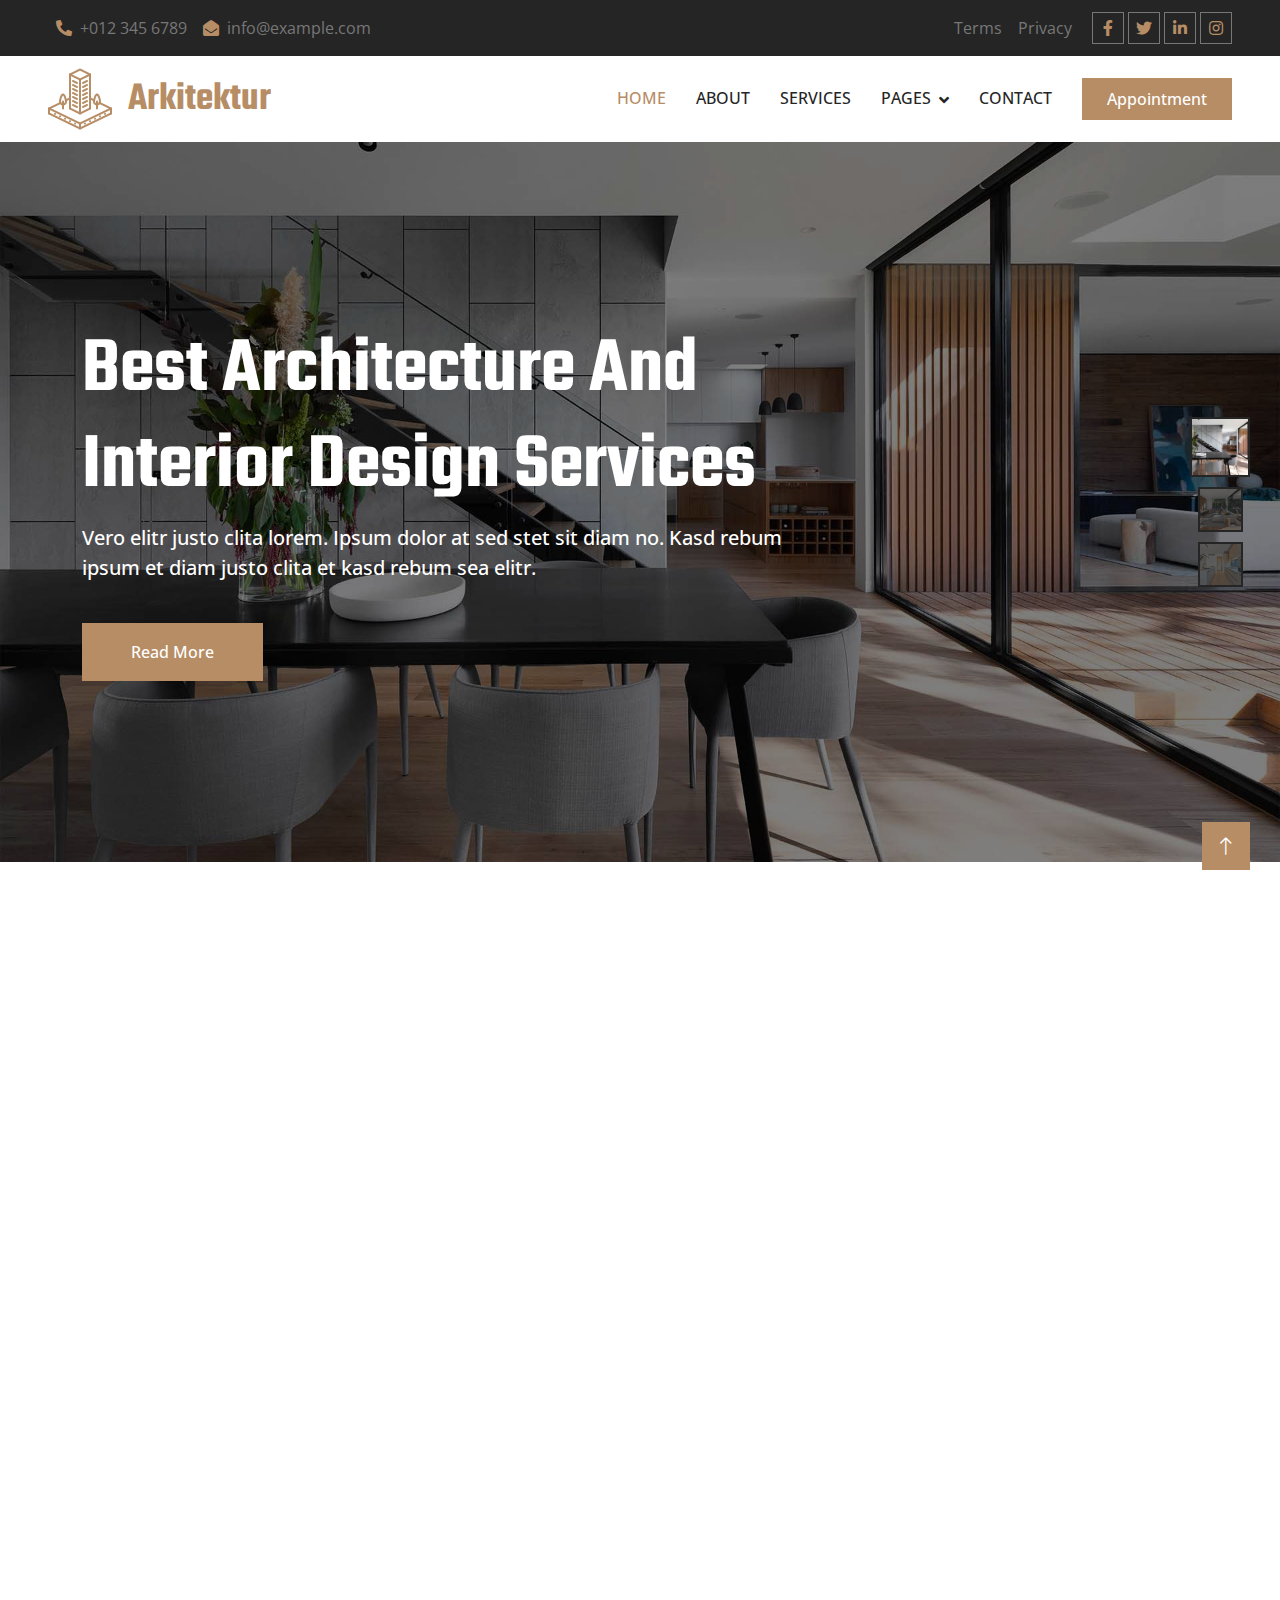
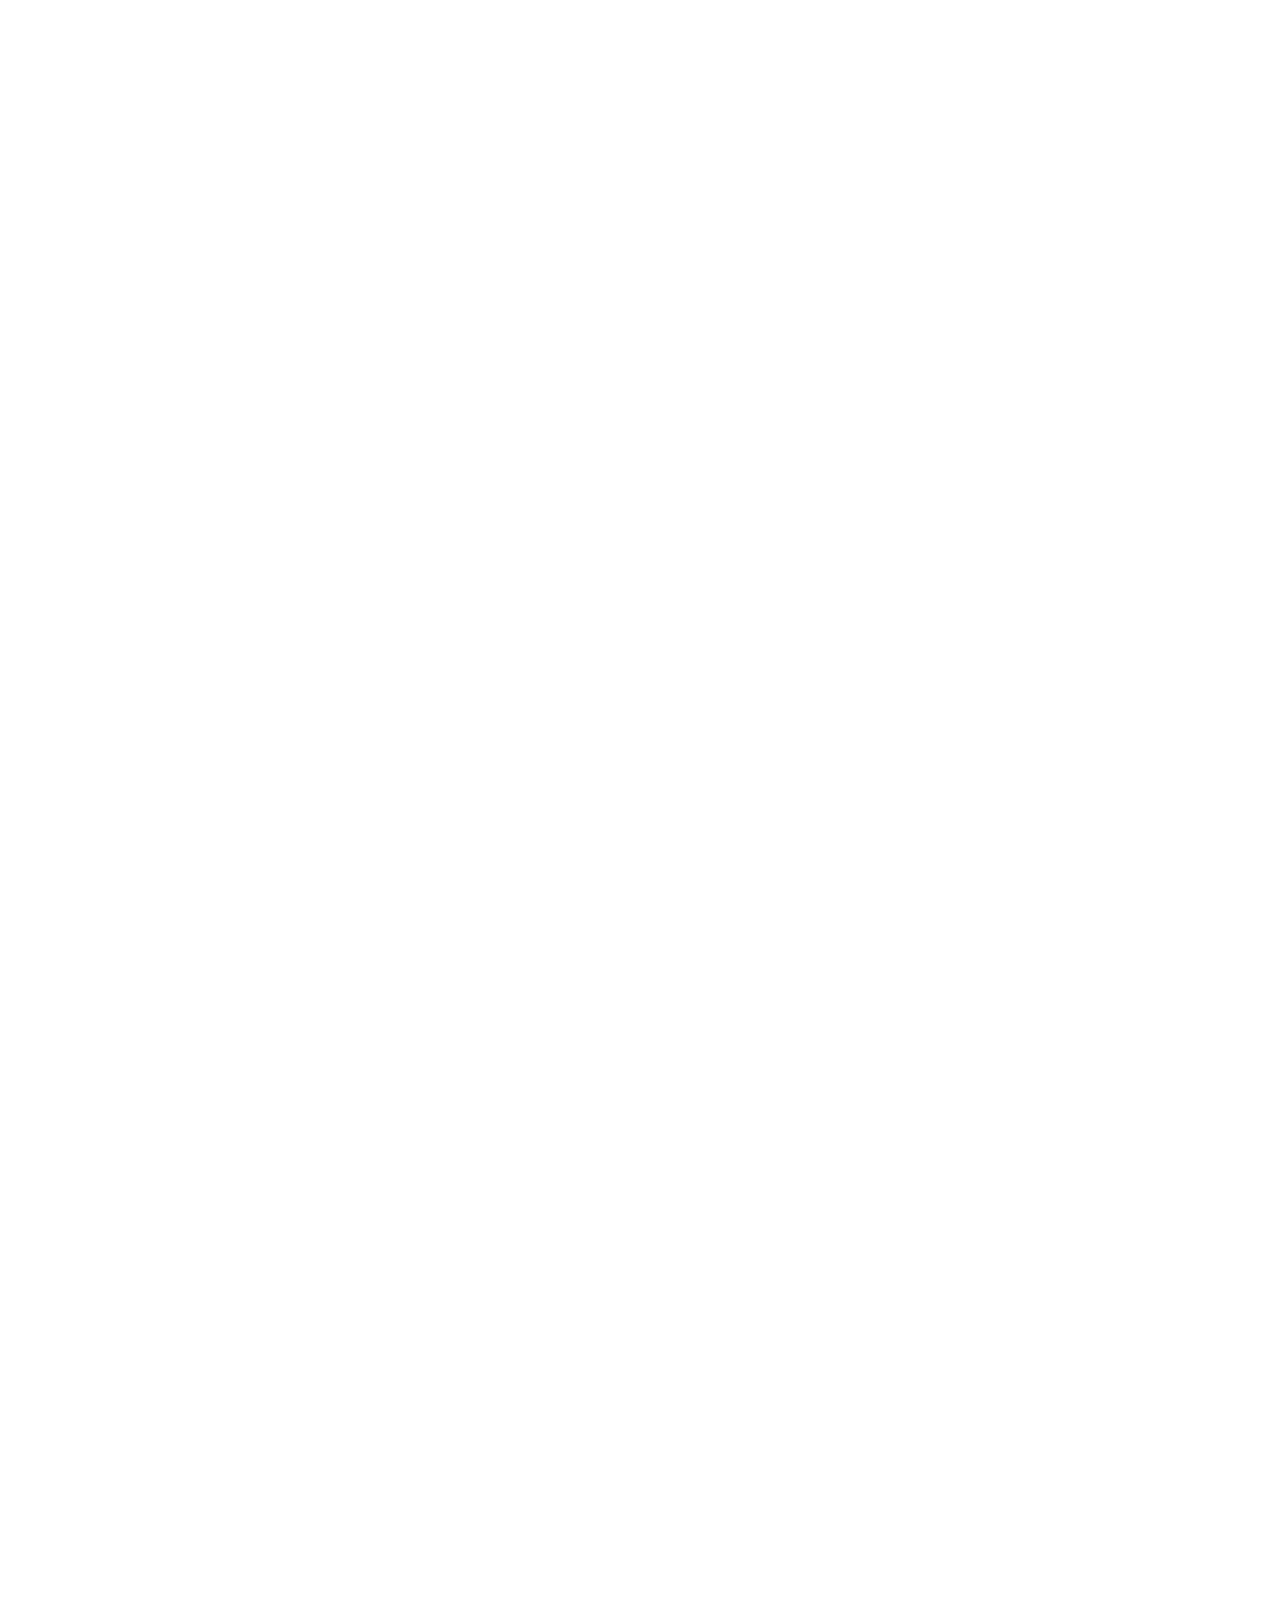
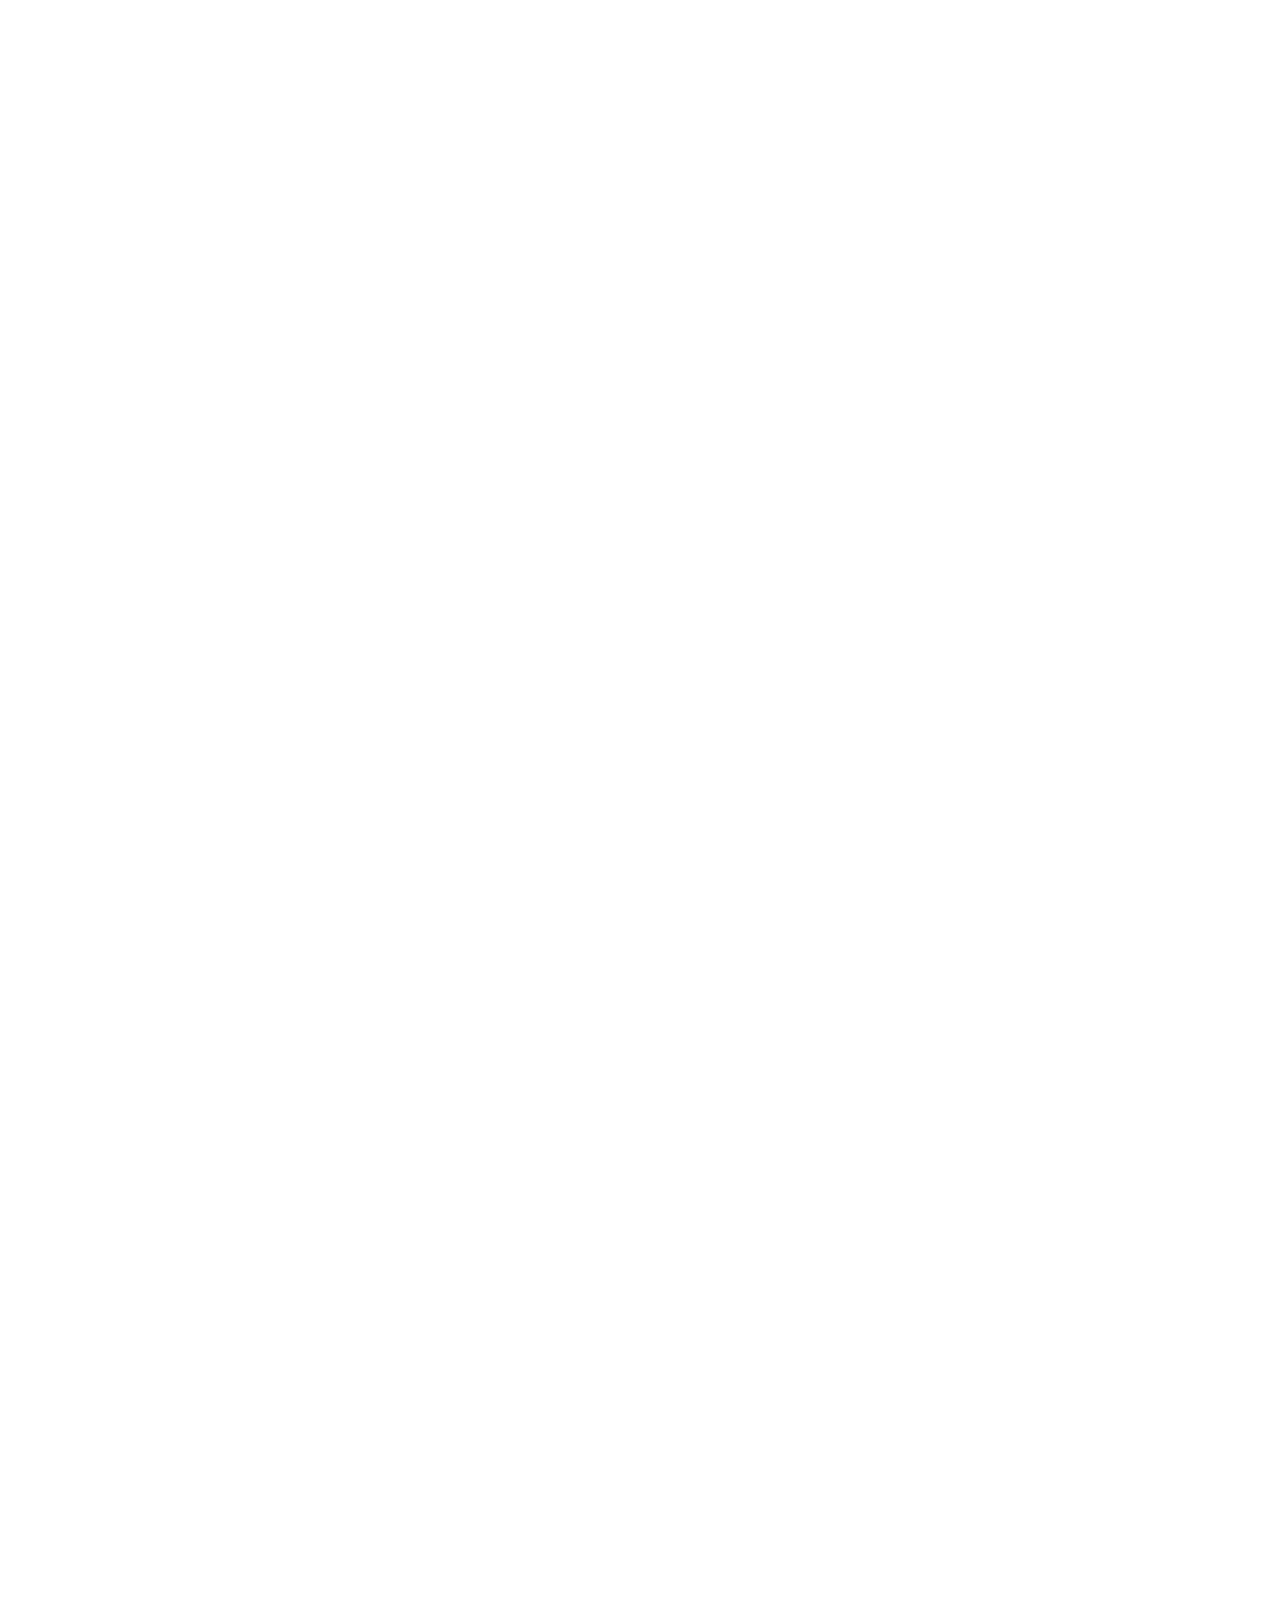
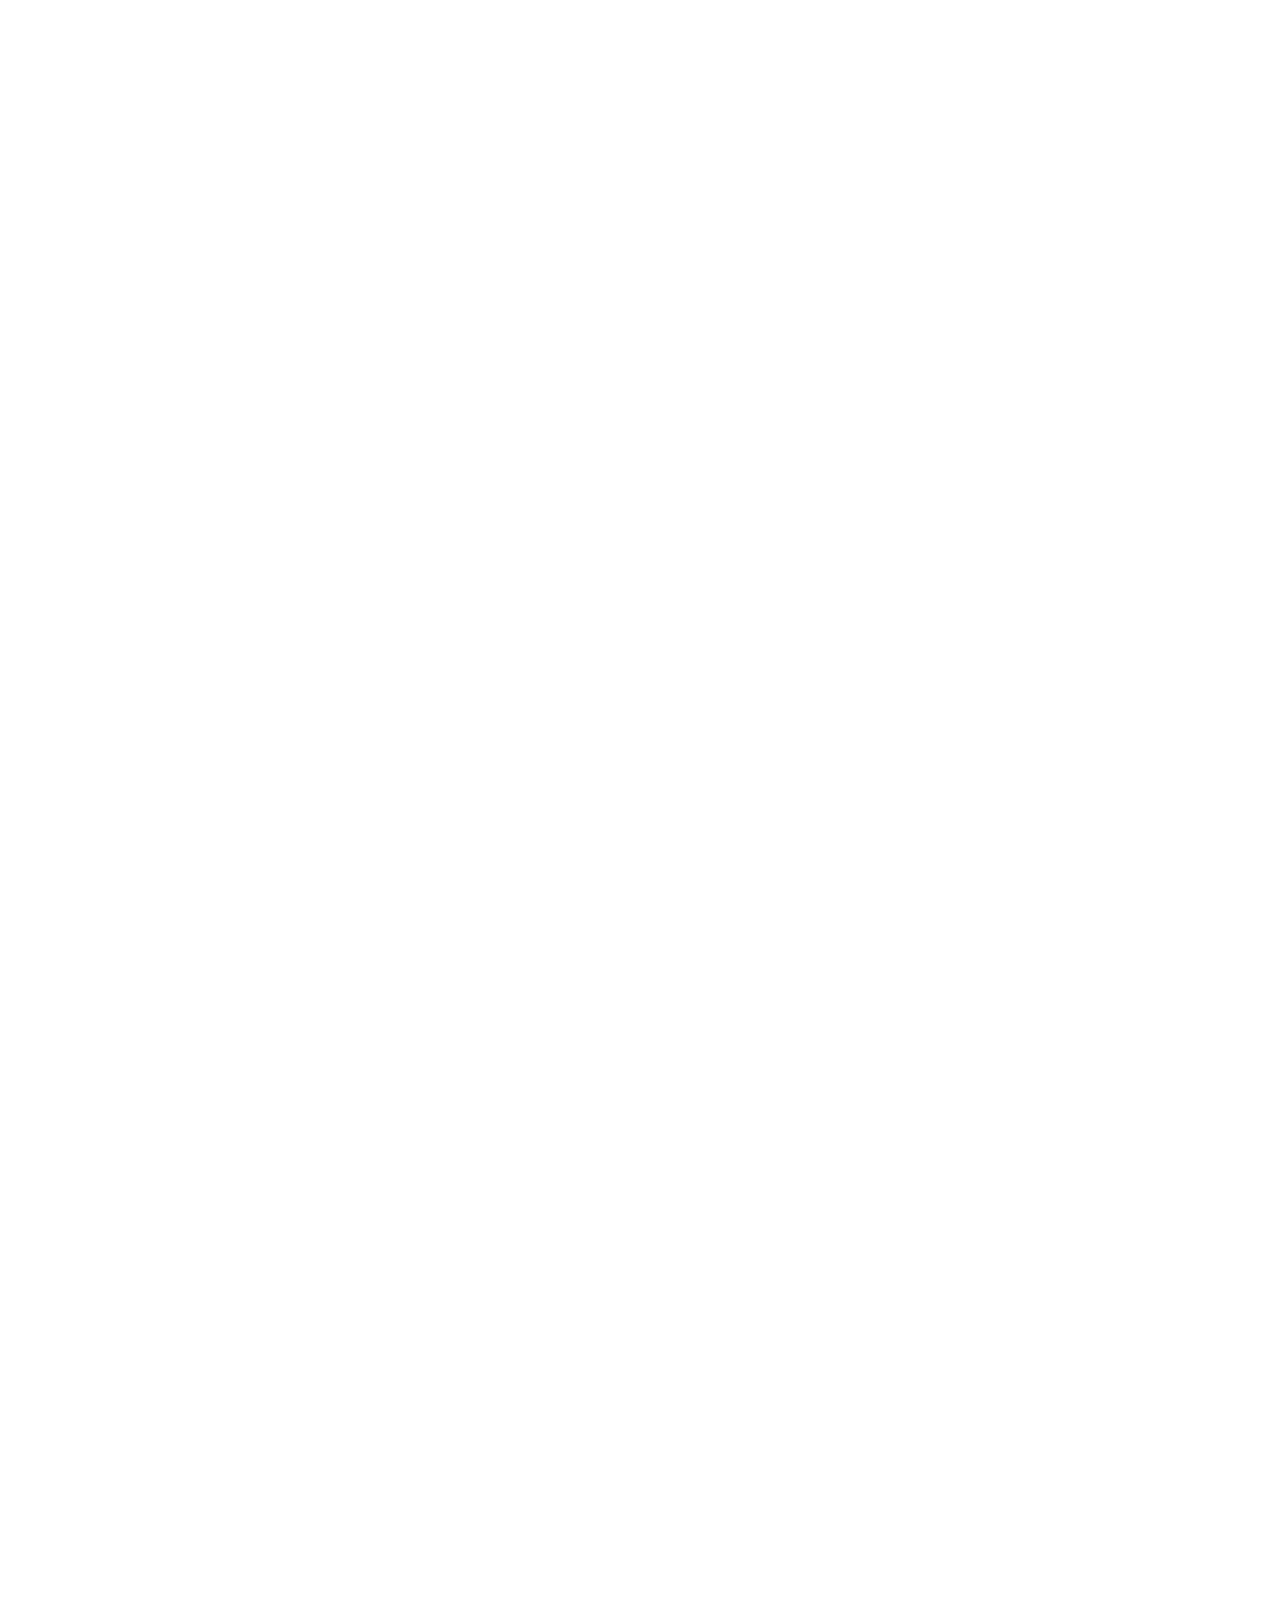
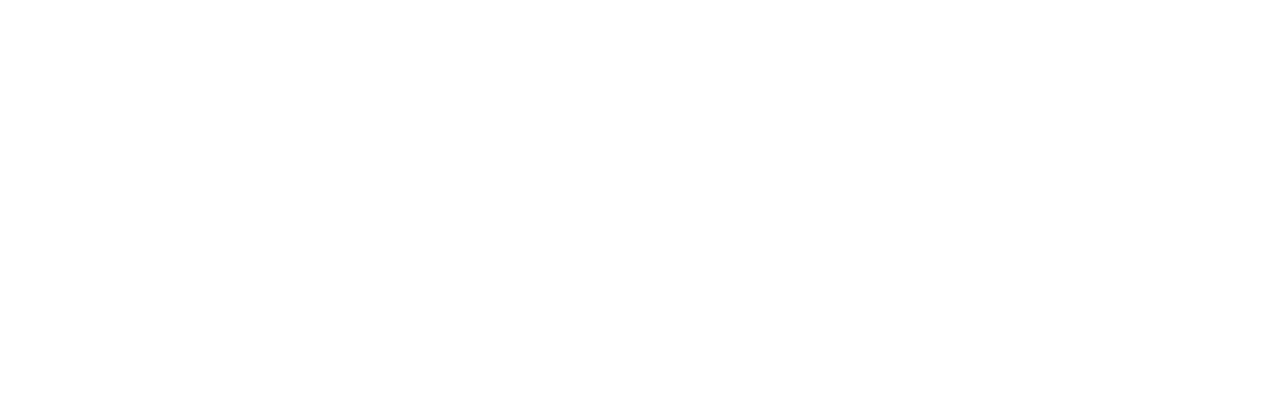
==== index.html @ 66084d32 "primeiro commit" ====
<!DOCTYPE html>
<html lang="en">

<head>
    <meta charset="utf-8">
    <title>Arkitektur - Architecture HTML Template</title>
    <meta content="width=device-width, initial-scale=1.0" name="viewport">
    <meta content="" name="keywords">
    <meta content="" name="description">

    <!-- Favicon -->
    <link href="img/favicon.ico" rel="icon">

    <!-- Google Web Fonts -->
    <link rel="preconnect" href="https://fonts.googleapis.com">
    <link rel="preconnect" href="https://fonts.gstatic.com" crossorigin>
    <link href="https://fonts.googleapis.com/css2?family=Open+Sans:wght@400;500;600&family=Teko:wght@400;500;600&display=swap" rel="stylesheet">

    <!-- Icon Font Stylesheet -->
    <link href="https://cdnjs.cloudflare.com/ajax/libs/font-awesome/5.10.0/css/all.min.css" rel="stylesheet">
    <link href="https://cdn.jsdelivr.net/npm/bootstrap-icons@1.4.1/font/bootstrap-icons.css" rel="stylesheet">

    <!-- Libraries Stylesheet -->
    <link href="lib/animate/animate.min.css" rel="stylesheet">
    <link href="lib/owlcarousel/assets/owl.carousel.min.css" rel="stylesheet">
    <link href="lib/tempusdominus/css/tempusdominus-bootstrap-4.min.css" rel="stylesheet" />

    <!-- Customized Bootstrap Stylesheet -->
    <link href="css/bootstrap.min.css" rel="stylesheet">

    <!-- Template Stylesheet -->
    <link href="css/style.css" rel="stylesheet">
</head>

<body>
    <!-- Spinner Start -->
    <div id="spinner" class="show bg-white position-fixed translate-middle w-100 vh-100 top-50 start-50 d-flex align-items-center justify-content-center">
        <div class="spinner-border position-relative text-primary" style="width: 6rem; height: 6rem;" role="status"></div>
        <img class="position-absolute top-50 start-50 translate-middle" src="img/icons/icon-1.png" alt="Icon">
    </div>
    <!-- Spinner End -->


    <!-- Topbar Start -->
    <div class="container-fluid bg-dark p-0 wow fadeIn" data-wow-delay="0.1s">
        <div class="row gx-0 d-none d-lg-flex">
            <div class="col-lg-7 px-5 text-start">
                <div class="h-100 d-inline-flex align-items-center py-3 me-3">
                    <a class="text-body px-2" href="tel:+0123456789"><i class="fa fa-phone-alt text-primary me-2"></i>+012 345 6789</a>
                    <a class="text-body px-2" href="mailto:info@example.com"><i class="fa fa-envelope-open text-primary me-2"></i>info@example.com</a>
                </div>
            </div>
            <div class="col-lg-5 px-5 text-end">
                <div class="h-100 d-inline-flex align-items-center py-3 me-2">
                    <a class="text-body px-2" href="">Terms</a>
                    <a class="text-body px-2" href="">Privacy</a>
                </div>
                <div class="h-100 d-inline-flex align-items-center">
                    <a class="btn btn-sm-square btn-outline-body me-1" href=""><i class="fab fa-facebook-f"></i></a>
                    <a class="btn btn-sm-square btn-outline-body me-1" href=""><i class="fab fa-twitter"></i></a>
                    <a class="btn btn-sm-square btn-outline-body me-1" href=""><i class="fab fa-linkedin-in"></i></a>
                    <a class="btn btn-sm-square btn-outline-body me-0" href=""><i class="fab fa-instagram"></i></a>
                </div>
            </div>
        </div>
    </div>
    <!-- Topbar End -->


    <!-- Navbar Start -->
    <nav class="navbar navbar-expand-lg bg-white navbar-light sticky-top py-lg-0 px-lg-5 wow fadeIn" data-wow-delay="0.1s">
        <a href="index.html" class="navbar-brand ms-4 ms-lg-0">
            <h1 class="text-primary m-0"><img class="me-3" src="img/icons/icon-1.png" alt="Icon">Arkitektur</h1>
        </a>
        <button type="button" class="navbar-toggler me-4" data-bs-toggle="collapse" data-bs-target="#navbarCollapse">
            <span class="navbar-toggler-icon"></span>
        </button>
        <div class="collapse navbar-collapse" id="navbarCollapse">
            <div class="navbar-nav ms-auto p-4 p-lg-0">
                <a href="index.html" class="nav-item nav-link active">Home</a>
                <a href="about.html" class="nav-item nav-link">About</a>
                <a href="service.html" class="nav-item nav-link">Services</a>
                <div class="nav-item dropdown">
                    <a href="#" class="nav-link dropdown-toggle" data-bs-toggle="dropdown">Pages</a>
                    <div class="dropdown-menu border-0 m-0">
                        <a href="feature.html" class="dropdown-item">Our Features</a>
                        <a href="project.html" class="dropdown-item">Our Projects</a>
                        <a href="team.html" class="dropdown-item">Team Members</a>
                        <a href="appointment.html" class="dropdown-item">Appointment</a>
                        <a href="testimonial.html" class="dropdown-item">Testimonial</a>
                        <a href="404.html" class="dropdown-item">404 Page</a>
                    </div>
                </div>
                <a href="contact.html" class="nav-item nav-link">Contact</a>
            </div>
            <a href="" class="btn btn-primary py-2 px-4 d-none d-lg-block">Appointment</a>
        </div>
    </nav>
    <!-- Navbar End -->


    <!-- Carousel Start -->
    <div class="container-fluid p-0 pb-5 wow fadeIn" data-wow-delay="0.1s">
        <div class="owl-carousel header-carousel position-relative">
            <div class="owl-carousel-item position-relative" data-dot="<img src='img/carousel-1.jpg'>">
                <img class="img-fluid" src="img/carousel-1.jpg" alt="">
                <div class="owl-carousel-inner">
                    <div class="container">
                        <div class="row justify-content-start">
                            <div class="col-10 col-lg-8">
                                <h1 class="display-1 text-white animated slideInDown">Best Architecture And Interior Design Services</h1>
                                <p class="fs-5 fw-medium text-white mb-4 pb-3">Vero elitr justo clita lorem. Ipsum dolor at sed stet sit diam no. Kasd rebum ipsum et diam justo clita et kasd rebum sea elitr.</p>
                                <a href="" class="btn btn-primary py-3 px-5 animated slideInLeft">Read More</a>
                            </div>
                        </div>
                    </div>
                </div>
            </div>
            <div class="owl-carousel-item position-relative" data-dot="<img src='img/carousel-2.jpg'>">
                <img class="img-fluid" src="img/carousel-2.jpg" alt="">
                <div class="owl-carousel-inner">
                    <div class="container">
                        <div class="row justify-content-start">
                            <div class="col-10 col-lg-8">
                                <h1 class="display-1 text-white animated slideInDown">Best Architecture And Interior Design Services</h1>
                                <p class="fs-5 fw-medium text-white mb-4 pb-3">Vero elitr justo clita lorem. Ipsum dolor at sed stet sit diam no. Kasd rebum ipsum et diam justo clita et kasd rebum sea elitr.</p>
                                <a href="" class="btn btn-primary py-3 px-5 animated slideInLeft">Read More</a>
                            </div>
                        </div>
                    </div>
                </div>
            </div>
            <div class="owl-carousel-item position-relative" data-dot="<img src='img/carousel-3.jpg'>">
                <img class="img-fluid" src="img/carousel-3.jpg" alt="">
                <div class="owl-carousel-inner">
                    <div class="container">
                        <div class="row justify-content-start">
                            <div class="col-10 col-lg-8">
                                <h1 class="display-1 text-white animated slideInDown">Best Architecture And Interior Design Services</h1>
                                <p class="fs-5 fw-medium text-white mb-4 pb-3">Vero elitr justo clita lorem. Ipsum dolor at sed stet sit diam no. Kasd rebum ipsum et diam justo clita et kasd rebum sea elitr.</p>
                                <a href="" class="btn btn-primary py-3 px-5 animated slideInLeft">Read More</a>
                            </div>
                        </div>
                    </div>
                </div>
            </div>
        </div>
    </div>
    <!-- Carousel End -->


    <!-- Facts Start -->
    <div class="container-xxl py-5">
        <div class="container pt-5">
            <div class="row g-4">
                <div class="col-lg-4 col-md-6 wow fadeInUp" data-wow-delay="0.1s">
                    <div class="fact-item text-center bg-light h-100 p-5 pt-0">
                        <div class="fact-icon">
                            <img src="img/icons/icon-2.png" alt="Icon">
                        </div>
                        <h3 class="mb-3">Design Approach</h3>
                        <p class="mb-0">Erat ipsum justo amet duo et elitr dolor, est duo duo eos lorem sed diam stet diam sed stet.</p>
                    </div>
                </div>
                <div class="col-lg-4 col-md-6 wow fadeInUp" data-wow-delay="0.3s">
                    <div class="fact-item text-center bg-light h-100 p-5 pt-0">
                        <div class="fact-icon">
                            <img src="img/icons/icon-3.png" alt="Icon">
                        </div>
                        <h3 class="mb-3">Innovative Solutions</h3>
                        <p class="mb-0">Erat ipsum justo amet duo et elitr dolor, est duo duo eos lorem sed diam stet diam sed stet.</p>
                    </div>
                </div>
                <div class="col-lg-4 col-md-6 wow fadeInUp" data-wow-delay="0.5s">
                    <div class="fact-item text-center bg-light h-100 p-5 pt-0">
                        <div class="fact-icon">
                            <img src="img/icons/icon-4.png" alt="Icon">
                        </div>
                        <h3 class="mb-3">Project Management</h3>
                        <p class="mb-0">Erat ipsum justo amet duo et elitr dolor, est duo duo eos lorem sed diam stet diam sed stet.</p>
                    </div>
                </div>
            </div>
        </div>
    </div>
    <!-- Facts End -->


    <!-- About Start -->
    <div class="container-xxl py-5">
        <div class="container">
            <div class="row g-5">
                <div class="col-lg-6 wow fadeIn" data-wow-delay="0.1s">
                    <div class="about-img">
                        <img class="img-fluid" src="img/about-1.jpg" alt="">
                        <img class="img-fluid" src="img/about-2.jpg" alt="">
                    </div>
                </div>
                <div class="col-lg-6 wow fadeIn" data-wow-delay="0.5s">
                    <h4 class="section-title">About Us</h4>
                    <h1 class="display-5 mb-4">A Creative Architecture Agency For Your Dream Home</h1>
                    <p>Tempor erat elitr rebum at clita. Diam dolor diam ipsum sit. Aliqu diam amet diam et eos. Clita erat ipsum et lorem et sit, sed stet lorem sit clita duo justo magna dolore erat amet</p>
                    <p class="mb-4">Stet no et lorem dolor et diam, amet duo ut dolore vero eos. No stet est diam rebum amet diam ipsum. Clita clita labore, dolor duo nonumy clita sit at, sed sit sanctus dolor eos.</p>
                    <div class="d-flex align-items-center mb-5">
                        <div class="d-flex flex-shrink-0 align-items-center justify-content-center border border-5 border-primary" style="width: 120px; height: 120px;">
                            <h1 class="display-1 mb-n2" data-toggle="counter-up">25</h1>
                        </div>
                        <div class="ps-4">
                            <h3>Years</h3>
                            <h3>Working</h3>
                            <h3 class="mb-0">Experience</h3>
                        </div>
                    </div>
                    <a class="btn btn-primary py-3 px-5" href="">Read More</a>
                </div>
            </div>
        </div>
    </div>
    <!-- About End -->


    <!-- Service Start -->
    <div class="container-xxl py-5">
        <div class="container">
            <div class="text-center mx-auto mb-5 wow fadeInUp" data-wow-delay="0.1s" style="max-width: 600px;">
                <h4 class="section-title">Our Services</h4>
                <h1 class="display-5 mb-4">We Focused On Modern Architecture And Interior Design</h1>
            </div>
            <div class="row g-4">
                <div class="col-lg-4 col-md-6 wow fadeInUp" data-wow-delay="0.1s">
                    <div class="service-item d-flex position-relative text-center h-100">
                        <img class="bg-img" src="img/service-1.jpg" alt="">
                        <div class="service-text p-5">
                            <img class="mb-4" src="img/icons/icon-5.png" alt="Icon">
                            <h3 class="mb-3">Architecture</h3>
                            <p class="mb-4">Erat ipsum justo amet duo et elitr dolor, est duo duo eos lorem sed diam stet diam sed stet.</p>
                            <a class="btn" href=""><i class="fa fa-plus text-primary me-3"></i>Read More</a>
                        </div>
                    </div>
                </div>
                <div class="col-lg-4 col-md-6 wow fadeInUp" data-wow-delay="0.3s">
                    <div class="service-item d-flex position-relative text-center h-100">
                        <img class="bg-img" src="img/service-2.jpg" alt="">
                        <div class="service-text p-5">
                            <img class="mb-4" src="img/icons/icon-6.png" alt="Icon">
                            <h3 class="mb-3">3D Animation</h3>
                            <p class="mb-4">Erat ipsum justo amet duo et elitr dolor, est duo duo eos lorem sed diam stet diam sed stet.</p>
                            <a class="btn" href=""><i class="fa fa-plus text-primary me-3"></i>Read More</a>
                        </div>
                    </div>
                </div>
                <div class="col-lg-4 col-md-6 wow fadeInUp" data-wow-delay="0.5s">
                    <div class="service-item d-flex position-relative text-center h-100">
                        <img class="bg-img" src="img/service-3.jpg" alt="">
                        <div class="service-text p-5">
                            <img class="mb-4" src="img/icons/icon-7.png" alt="Icon">
                            <h3 class="mb-3">House Planning</h3>
                            <p class="mb-4">Erat ipsum justo amet duo et elitr dolor, est duo duo eos lorem sed diam stet diam sed stet.</p>
                            <a class="btn" href=""><i class="fa fa-plus text-primary me-3"></i>Read More</a>
                        </div>
                    </div>
                </div>
                <div class="col-lg-4 col-md-6 wow fadeInUp" data-wow-delay="0.1s">
                    <div class="service-item d-flex position-relative text-center h-100">
                        <img class="bg-img" src="img/service-4.jpg" alt="">
                        <div class="service-text p-5">
                            <img class="mb-4" src="img/icons/icon-8.png" alt="Icon">
                            <h3 class="mb-3">Interior Design</h3>
                            <p class="mb-4">Erat ipsum justo amet duo et elitr dolor, est duo duo eos lorem sed diam stet diam sed stet.</p>
                            <a class="btn" href=""><i class="fa fa-plus text-primary me-3"></i>Read More</a>
                        </div>
                    </div>
                </div>
                <div class="col-lg-4 col-md-6 wow fadeInUp" data-wow-delay="0.3s">
                    <div class="service-item d-flex position-relative text-center h-100">
                        <img class="bg-img" src="img/service-5.jpg" alt="">
                        <div class="service-text p-5">
                            <img class="mb-4" src="img/icons/icon-9.png" alt="Icon">
                            <h3 class="mb-3">Renovation</h3>
                            <p class="mb-4">Erat ipsum justo amet duo et elitr dolor, est duo duo eos lorem sed diam stet diam sed stet.</p>
                            <a class="btn" href=""><i class="fa fa-plus text-primary me-3"></i>Read More</a>
                        </div>
                    </div>
                </div>
                <div class="col-lg-4 col-md-6 wow fadeInUp" data-wow-delay="0.5s">
                    <div class="service-item d-flex position-relative text-center h-100">
                        <img class="bg-img" src="img/service-6.jpg" alt="">
                        <div class="service-text p-5">
                            <img class="mb-4" src="img/icons/icon-10.png" alt="Icon">
                            <h3 class="mb-3">Construction</h3>
                            <p class="mb-4">Erat ipsum justo amet duo et elitr dolor, est duo duo eos lorem sed diam stet diam sed stet.</p>
                            <a class="btn" href=""><i class="fa fa-plus text-primary me-3"></i>Read More</a>
                        </div>
                    </div>
                </div>
            </div>
        </div>
    </div>
    <!-- Service End -->


    <!-- Feature Start -->
    <div class="container-xxl py-5">
        <div class="container">
            <div class="row g-5">
                <div class="col-lg-6 wow fadeInUp" data-wow-delay="0.1s">
                    <h4 class="section-title">Why Choose Us!</h4>
                    <h1 class="display-5 mb-4">Why You Should Trust Us? Learn More About Us!</h1>
                    <p class="mb-4">Tempor erat elitr rebum at clita. Diam dolor diam ipsum sit. Aliqu diam amet diam et eos. Clita erat ipsum et lorem et sit, sed stet lorem sit clita duo justo magna dolore erat amet</p>
                    <div class="row g-4">
                        <div class="col-12">
                            <div class="d-flex align-items-start">
                                <img class="flex-shrink-0" src="img/icons/icon-2.png" alt="Icon">
                                <div class="ms-4">
                                    <h3>Design Approach</h3>
                                    <p class="mb-0">Erat ipsum justo amet duo et elitr dolor, est duo duo eos lorem sed diam stet diam sed stet.</p>
                                </div>
                            </div>
                        </div>
                        <div class="col-12">
                            <div class="d-flex align-items-start">
                                <img class="flex-shrink-0" src="img/icons/icon-3.png" alt="Icon">
                                <div class="ms-4">
                                    <h3>Innovative Solutions</h3>
                                    <p class="mb-0">Erat ipsum justo amet duo et elitr dolor, est duo duo eos lorem sed diam stet diam sed stet.</p>
                                </div>
                            </div>
                        </div>
                        <div class="col-12">
                            <div class="d-flex align-items-start">
                                <img class="flex-shrink-0" src="img/icons/icon-4.png" alt="Icon">
                                <div class="ms-4">
                                    <h3>Project Management</h3>
                                    <p class="mb-0">Erat ipsum justo amet duo et elitr dolor, est duo duo eos lorem sed diam stet diam sed stet.</p>
                                </div>
                            </div>
                        </div>
                    </div>
                </div>
                <div class="col-lg-6 wow fadeInUp" data-wow-delay="0.5s">
                    <div class="feature-img">
                        <img class="img-fluid" src="img/about-2.jpg" alt="">
                        <img class="img-fluid" src="img/about-1.jpg" alt="">
                    </div>
                </div>
            </div>
        </div>
    </div>
    <!-- Feature End -->


    <!-- Project Start -->
    <div class="container-xxl project py-5">
        <div class="container">
            <div class="text-center mx-auto mb-5 wow fadeInUp" data-wow-delay="0.1s" style="max-width: 600px;">
                <h4 class="section-title">Our Projects</h4>
                <h1 class="display-5 mb-4">Visit Our Latest Projects And Our Innovative Works</h1>
            </div>
            <div class="row g-4 wow fadeInUp" data-wow-delay="0.3s">
                <div class="col-lg-4">
                    <div class="nav nav-pills d-flex justify-content-between w-100 h-100 me-4">
                        <button class="nav-link w-100 d-flex align-items-center text-start p-4 mb-4 active" data-bs-toggle="pill" data-bs-target="#tab-pane-1" type="button">
                            <h3 class="m-0">01. Modern Complex</h3>
                        </button>
                        <button class="nav-link w-100 d-flex align-items-center text-start p-4 mb-4" data-bs-toggle="pill" data-bs-target="#tab-pane-2" type="button">
                            <h3 class="m-0">02. Royal Hotel</h3>
                        </button>
                        <button class="nav-link w-100 d-flex align-items-center text-start p-4 mb-4" data-bs-toggle="pill" data-bs-target="#tab-pane-3" type="button">
                            <h3 class="m-0">03. Mexwel Buiding</h3>
                        </button>
                        <button class="nav-link w-100 d-flex align-items-center text-start p-4 mb-0" data-bs-toggle="pill" data-bs-target="#tab-pane-4" type="button">
                            <h3 class="m-0">04. Shopping Complex</h3>
                        </button>
                    </div>
                </div>
                <div class="col-lg-8">
                    <div class="tab-content w-100">
                        <div class="tab-pane fade show active" id="tab-pane-1">
                            <div class="row g-4">
                                <div class="col-md-6" style="min-height: 350px;">
                                    <div class="position-relative h-100">
                                        <img class="position-absolute img-fluid w-100 h-100" src="img/project-1.jpg"
                                            style="object-fit: cover;" alt="">
                                    </div>
                                </div>
                                <div class="col-md-6">
                                    <h1 class="mb-3">25 Years Of Experience In Architecture Industry</h1>
                                    <p class="mb-4">Tempor erat elitr rebum at clita. Diam dolor diam ipsum sit. Aliqu diam amet diam et eos. Clita erat ipsum et lorem et sit, sed stet lorem sit clita duo justo magna dolore erat amet</p>
                                    <p><i class="fa fa-check text-primary me-3"></i>Design Approach</p>
                                    <p><i class="fa fa-check text-primary me-3"></i>Innovative Solutions</p>
                                    <p><i class="fa fa-check text-primary me-3"></i>Project Management</p>
                                    <a href="" class="btn btn-primary py-3 px-5 mt-3">Read More</a>
                                </div>
                            </div>
                        </div>
                        <div class="tab-pane fade" id="tab-pane-2">
                            <div class="row g-4">
                                <div class="col-md-6" style="min-height: 350px;">
                                    <div class="position-relative h-100">
                                        <img class="position-absolute img-fluid w-100 h-100" src="img/project-2.jpg"
                                            style="object-fit: cover;" alt="">
                                    </div>
                                </div>
                                <div class="col-md-6">
                                    <h1 class="mb-3">25 Years Of Experience In Architecture Industry</h1>
                                    <p class="mb-4">Tempor erat elitr rebum at clita. Diam dolor diam ipsum sit. Aliqu diam amet diam et eos. Clita erat ipsum et lorem et sit, sed stet lorem sit clita duo justo magna dolore erat amet</p>
                                    <p><i class="fa fa-check text-primary me-3"></i>Design Approach</p>
                                    <p><i class="fa fa-check text-primary me-3"></i>Innovative Solutions</p>
                                    <p><i class="fa fa-check text-primary me-3"></i>Project Management</p>
                                    <a href="" class="btn btn-primary py-3 px-5 mt-3">Read More</a>
                                </div>
                            </div>
                        </div>
                        <div class="tab-pane fade" id="tab-pane-3">
                            <div class="row g-4">
                                <div class="col-md-6" style="min-height: 350px;">
                                    <div class="position-relative h-100">
                                        <img class="position-absolute img-fluid w-100 h-100" src="img/project-3.jpg"
                                            style="object-fit: cover;" alt="">
                                    </div>
                                </div>
                                <div class="col-md-6">
                                    <h1 class="mb-3">25 Years Of Experience In Architecture Industry</h1>
                                    <p class="mb-4">Tempor erat elitr rebum at clita. Diam dolor diam ipsum sit. Aliqu diam amet diam et eos. Clita erat ipsum et lorem et sit, sed stet lorem sit clita duo justo magna dolore erat amet</p>
                                    <p><i class="fa fa-check text-primary me-3"></i>Design Approach</p>
                                    <p><i class="fa fa-check text-primary me-3"></i>Innovative Solutions</p>
                                    <p><i class="fa fa-check text-primary me-3"></i>Project Management</p>
                                    <a href="" class="btn btn-primary py-3 px-5 mt-3">Read More</a>
                                </div>
                            </div>
                        </div>
                        <div class="tab-pane fade" id="tab-pane-4">
                            <div class="row g-4">
                                <div class="col-md-6" style="min-height: 350px;">
                                    <div class="position-relative h-100">
                                        <img class="position-absolute img-fluid w-100 h-100" src="img/project-4.jpg"
                                            style="object-fit: cover;" alt="">
                                    </div>
                                </div>
                                <div class="col-md-6">
                                    <h1 class="mb-3">25 Years Of Experience In Architecture Industry</h1>
                                    <p class="mb-4">Tempor erat elitr rebum at clita. Diam dolor diam ipsum sit. Aliqu diam amet diam et eos. Clita erat ipsum et lorem et sit, sed stet lorem sit clita duo justo magna dolore erat amet</p>
                                    <p><i class="fa fa-check text-primary me-3"></i>Design Approach</p>
                                    <p><i class="fa fa-check text-primary me-3"></i>Innovative Solutions</p>
                                    <p><i class="fa fa-check text-primary me-3"></i>Project Management</p>
                                    <a href="" class="btn btn-primary py-3 px-5 mt-3">Read More</a>
                                </div>
                            </div>
                        </div>
                    </div>
                </div>
            </div>
        </div>
    </div>
    <!-- Project End -->


    <!-- Team Start -->
    <div class="container-xxl py-5">
        <div class="container">
            <div class="text-center mx-auto mb-5 wow fadeInUp" data-wow-delay="0.1s" style="max-width: 600px;">
                <h4 class="section-title">Team Members</h4>
                <h1 class="display-5 mb-4">We Are Creative Architecture Team For Your Dream Home</h1>
            </div>
            <div class="row g-0 team-items">
                <div class="col-lg-3 col-md-6 wow fadeInUp" data-wow-delay="0.1s">
                    <div class="team-item position-relative">
                        <div class="position-relative">
                            <img class="img-fluid" src="img/team-1.jpg" alt="">
                            <div class="team-social text-center">
                                <a class="btn btn-square" href=""><i class="fab fa-facebook-f"></i></a>
                                <a class="btn btn-square" href=""><i class="fab fa-twitter"></i></a>
                                <a class="btn btn-square" href=""><i class="fab fa-instagram"></i></a>
                            </div>
                        </div>
                        <div class="bg-light text-center p-4">
                            <h3 class="mt-2">Architect Name</h3>
                            <span class="text-primary">Designation</span>
                        </div>
                    </div>
                </div>
                <div class="col-lg-3 col-md-6 wow fadeInUp" data-wow-delay="0.3s">
                    <div class="team-item position-relative">
                        <div class="position-relative">
                            <img class="img-fluid" src="img/team-2.jpg" alt="">
                            <div class="team-social text-center">
                                <a class="btn btn-square" href=""><i class="fab fa-facebook-f"></i></a>
                                <a class="btn btn-square" href=""><i class="fab fa-twitter"></i></a>
                                <a class="btn btn-square" href=""><i class="fab fa-instagram"></i></a>
                            </div>
                        </div>
                        <div class="bg-light text-center p-4">
                            <h3 class="mt-2">Architect Name</h3>
                            <span class="text-primary">Designation</span>
                        </div>
                    </div>
                </div>
                <div class="col-lg-3 col-md-6 wow fadeInUp" data-wow-delay="0.5s">
                    <div class="team-item position-relative">
                        <div class="position-relative">
                            <img class="img-fluid" src="img/team-3.jpg" alt="">
                            <div class="team-social text-center">
                                <a class="btn btn-square" href=""><i class="fab fa-facebook-f"></i></a>
                                <a class="btn btn-square" href=""><i class="fab fa-twitter"></i></a>
                                <a class="btn btn-square" href=""><i class="fab fa-instagram"></i></a>
                            </div>
                        </div>
                        <div class="bg-light text-center p-4">
                            <h3 class="mt-2">Architect Name</h3>
                            <span class="text-primary">Designation</span>
                        </div>
                    </div>
                </div>
                <div class="col-lg-3 col-md-6 wow fadeInUp" data-wow-delay="0.7s">
                    <div class="team-item position-relative">
                        <div class="position-relative">
                            <img class="img-fluid" src="img/team-4.jpg" alt="">
                            <div class="team-social text-center">
                                <a class="btn btn-square" href=""><i class="fab fa-facebook-f"></i></a>
                                <a class="btn btn-square" href=""><i class="fab fa-twitter"></i></a>
                                <a class="btn btn-square" href=""><i class="fab fa-instagram"></i></a>
                            </div>
                        </div>
                        <div class="bg-light text-center p-4">
                            <h3 class="mt-2">Architect Name</h3>
                            <span class="text-primary">Designation</span>
                        </div>
                    </div>
                </div>
            </div>
        </div>
    </div>
    <!-- Team End -->


    <!-- Appointment Start -->
    <div class="container-xxl py-5">
        <div class="container">
            <div class="row g-5">
                <div class="col-lg-6 wow fadeInUp" data-wow-delay="0.1s">
                    <h4 class="section-title">Appointment</h4>
                    <h1 class="display-5 mb-4">Make An Appointment To Start Your Dream Project</h1>
                    <p class="mb-4">Tempor erat elitr rebum at clita. Diam dolor diam ipsum sit. Aliqu diam amet diam et eos. Clita erat ipsum et lorem et sit, sed stet lorem sit clita duo justo magna dolore erat amet</p>
                    <div class="row g-4">
                        <div class="col-12">
                            <div class="d-flex">
                                <div class="d-flex flex-shrink-0 align-items-center justify-content-center bg-light" style="width: 65px; height: 65px;">
                                    <i class="fa fa-2x fa-phone-alt text-primary"></i>
                                </div>
                                <div class="ms-4">
                                    <p class="mb-2">Call Us Now</p>
                                    <h3 class="mb-0">+012 345 6789</h3>
                                </div>
                            </div>
                        </div>
                        <div class="col-12">
                            <div class="d-flex">
                                <div class="d-flex flex-shrink-0 align-items-center justify-content-center bg-light" style="width: 65px; height: 65px;">
                                    <i class="fa fa-2x fa-envelope-open text-primary"></i>
                                </div>
                                <div class="ms-4">
                                    <p class="mb-2">Mail Us Now</p>
                                    <h3 class="mb-0">info@example.com</h3>
                                </div>
                            </div>
                        </div>
                    </div>
                </div>
                <div class="col-lg-6 wow fadeInUp" data-wow-delay="0.5s">
                    <div class="row g-3">
                        <div class="col-12 col-sm-6">
                            <input type="text" class="form-control" placeholder="Your Name" style="height: 55px;">
                        </div>
                        <div class="col-12 col-sm-6">
                            <input type="email" class="form-control" placeholder="Your Email" style="height: 55px;">
                        </div>
                        <div class="col-12 col-sm-6">
                            <input type="text" class="form-control" placeholder="Your Mobile" style="height: 55px;">
                        </div>
                        <div class="col-12 col-sm-6">
                            <select class="form-select" style="height: 55px;">
                                <option selected>Choose Service</option>
                                <option value="1">Service 1</option>
                                <option value="2">Service 2</option>
                                <option value="3">Service 3</option>
                            </select>
                        </div>
                        <div class="col-12 col-sm-6">
                            <div class="date" id="date" data-target-input="nearest">
                                <input type="text"
                                    class="form-control datetimepicker-input"
                                    placeholder="Choose Date" data-target="#date" data-toggle="datetimepicker" style="height: 55px;">
                            </div>
                        </div>
                        <div class="col-12 col-sm-6">
                            <div class="time" id="time" data-target-input="nearest">
                                <input type="text"
                                    class="form-control datetimepicker-input"
                                    placeholder="Choose Date" data-target="#time" data-toggle="datetimepicker" style="height: 55px;">
                            </div>
                        </div>
                        <div class="col-12">
                            <textarea class="form-control" rows="5" placeholder="Message"></textarea>
                        </div>
                        <div class="col-12">
                            <button class="btn btn-primary w-100 py-3" type="submit">Book Appointment</button>
                        </div>
                    </div>
                </div>
            </div>
        </div>
    </div>
    <!-- Appointment End -->


    <!-- Testimonial Start -->
    <div class="container-xxl py-5">
        <div class="container">
            <div class="text-center mx-auto mb-5 wow fadeInUp" data-wow-delay="0.1s" style="max-width: 600px;">
                <h4 class="section-title">Testimonial</h4>
                <h1 class="display-5 mb-4">Thousands Of Customers Who Trust Us And Our Services</h1>
            </div>
            <div class="owl-carousel testimonial-carousel wow fadeInUp" data-wow-delay="0.1s">
                <div class="testimonial-item text-center" data-dot="<img class='img-fluid' src='img/testimonial-1.jpg' alt=''>">
                    <p class="fs-5">Clita clita tempor justo dolor ipsum amet kasd amet duo justo duo duo labore sed sed. Magna ut diam sit et amet stet eos sed clita erat magna elitr erat sit sit erat at rebum justo sea clita.</p>
                    <h3>Client Name</h3>
                    <span class="text-primary">Profession</span>
                </div>
                <div class="testimonial-item text-center" data-dot="<img class='img-fluid' src='img/testimonial-2.jpg' alt=''>">
                    <p class="fs-5">Clita clita tempor justo dolor ipsum amet kasd amet duo justo duo duo labore sed sed. Magna ut diam sit et amet stet eos sed clita erat magna elitr erat sit sit erat at rebum justo sea clita.</p>
                    <h3>Client Name</h3>
                    <span class="text-primary">Profession</span>
                </div>
                <div class="testimonial-item text-center" data-dot="<img class='img-fluid' src='img/testimonial-3.jpg' alt=''>">
                    <p class="fs-5">Clita clita tempor justo dolor ipsum amet kasd amet duo justo duo duo labore sed sed. Magna ut diam sit et amet stet eos sed clita erat magna elitr erat sit sit erat at rebum justo sea clita.</p>
                    <h3>Client Name</h3>
                    <span class="text-primary">Profession</span>
                </div>
            </div>      
        </div>
    </div>
    <!-- Testimonial End -->


    <!-- Footer Start -->
    <div class="container-fluid bg-dark text-body footer mt-5 pt-5 px-0 wow fadeIn" data-wow-delay="0.1s">
        <div class="container py-5">
            <div class="row g-5">
                <div class="col-lg-3 col-md-6">
                    <h3 class="text-light mb-4">Address</h3>
                    <p class="mb-2"><i class="fa fa-map-marker-alt text-primary me-3"></i>123 Street, New York, USA</p>
                    <p class="mb-2"><i class="fa fa-phone-alt text-primary me-3"></i>+012 345 67890</p>
                    <p class="mb-2"><i class="fa fa-envelope text-primary me-3"></i>info@example.com</p>
                    <div class="d-flex pt-2">
                        <a class="btn btn-square btn-outline-body me-1" href=""><i class="fab fa-twitter"></i></a>
                        <a class="btn btn-square btn-outline-body me-1" href=""><i class="fab fa-facebook-f"></i></a>
                        <a class="btn btn-square btn-outline-body me-1" href=""><i class="fab fa-youtube"></i></a>
                        <a class="btn btn-square btn-outline-body me-0" href=""><i class="fab fa-linkedin-in"></i></a>
                    </div>
                </div>
                <div class="col-lg-3 col-md-6">
                    <h3 class="text-light mb-4">Services</h3>
                    <a class="btn btn-link" href="">Architecture</a>
                    <a class="btn btn-link" href="">3D Animation</a>
                    <a class="btn btn-link" href="">House Planning</a>
                    <a class="btn btn-link" href="">Interior Design</a>
                    <a class="btn btn-link" href="">Construction</a>
                </div>
                <div class="col-lg-3 col-md-6">
                    <h3 class="text-light mb-4">Quick Links</h3>
                    <a class="btn btn-link" href="">About Us</a>
                    <a class="btn btn-link" href="">Contact Us</a>
                    <a class="btn btn-link" href="">Our Services</a>
                    <a class="btn btn-link" href="">Terms & Condition</a>
                    <a class="btn btn-link" href="">Support</a>
                </div>
                <div class="col-lg-3 col-md-6">
                    <h3 class="text-light mb-4">Newsletter</h3>
                    <p>Dolor amet sit justo amet elitr clita ipsum elitr est.</p>
                    <div class="position-relative mx-auto" style="max-width: 400px;">
                        <input class="form-control bg-transparent w-100 py-3 ps-4 pe-5" type="text" placeholder="Your email">
                        <button type="button" class="btn btn-primary py-2 position-absolute top-0 end-0 mt-2 me-2">SignUp</button>
                    </div>
                </div>
            </div>
        </div>
        <div class="container-fluid copyright">
            <div class="container">
                <div class="row">
                    <div class="col-md-6 text-center text-md-start mb-3 mb-md-0">
                        &copy; <a href="#">Your Site Name</a>, All Right Reserved.
                    </div>
                    <div class="col-md-6 text-center text-md-end">
                        <!--/*** This template is free as long as you keep the footer author’s credit link/attribution link/backlink. If you'd like to use the template without the footer author’s credit link/attribution link/backlink, you can purchase the Credit Removal License from "https://htmlcodex.com/credit-removal". Thank you for your support. ***/-->
                        Designed By <a href="https://htmlcodex.com">HTML Codex</a>
                        <br> Distributed By: <a class="border-bottom" href="https://themewagon.com" target="_blank">ThemeWagon</a>
                    </div>
                </div>
            </div>
        </div>
    </div>
    <!-- Footer End -->


    <!-- Back to Top -->
    <a href="#" class="btn btn-lg btn-primary btn-lg-square back-to-top"><i class="bi bi-arrow-up"></i></a>


    <!-- JavaScript Libraries -->
    <script src="https://code.jquery.com/jquery-3.4.1.min.js"></script>
    <script src="https://cdn.jsdelivr.net/npm/bootstrap@5.0.0/dist/js/bootstrap.bundle.min.js"></script>
    <script src="lib/wow/wow.min.js"></script>
    <script src="lib/easing/easing.min.js"></script>
    <script src="lib/waypoints/waypoints.min.js"></script>
    <script src="lib/counterup/counterup.min.js"></script>
    <script src="lib/owlcarousel/owl.carousel.min.js"></script>
    <script src="lib/tempusdominus/js/moment.min.js"></script>
    <script src="lib/tempusdominus/js/moment-timezone.min.js"></script>
    <script src="lib/tempusdominus/js/tempusdominus-bootstrap-4.min.js"></script>

    <!-- Template Javascript -->
    <script src="js/main.js"></script>
</body>

</html>
---- css/style.css ----
/********** Template CSS **********/
:root {
    --primary: #B78D65;
    --light: #F8F8F8;
    --dark: #252525;
}

h1,
h2,
.h1,
.h2,
.fw-bold {
    font-weight: 600 !important;
}

h3,
h4,
.h3,
.h4,
.fw-medium {
    font-weight: 500 !important;
}

h5,
h6,
.h5,
.h6,
.fw-normal {
    font-weight: 400 !important;
}

.back-to-top {
    position: fixed;
    display: none;
    right: 30px;
    bottom: 30px;
    z-index: 99;
}


/*** Spinner ***/
#spinner {
    opacity: 0;
    visibility: hidden;
    transition: opacity .5s ease-out, visibility 0s linear .5s;
    z-index: 99999;
}

#spinner.show {
    transition: opacity .5s ease-out, visibility 0s linear 0s;
    visibility: visible;
    opacity: 1;
}


/*** Button ***/
.btn {
    font-weight: 500;
    transition: .5s;
}

.btn.btn-primary,
.btn.btn-secondary {
    color: #FFFFFF;
}

.btn-square {
    width: 38px;
    height: 38px;
}

.btn-sm-square {
    width: 32px;
    height: 32px;
}

.btn-lg-square {
    width: 48px;
    height: 48px;
}

.btn-square,
.btn-sm-square,
.btn-lg-square {
    padding: 0;
    display: flex;
    align-items: center;
    justify-content: center;
    font-weight: normal;
}

.btn-outline-body {
    color: var(--primary);
    border-color: #777777;
}

.btn-outline-body:hover {
    color: #FFFFFF;
    background: var(--primary);
    border-color: var(--primary);
}


/*** Navbar ***/
.navbar .dropdown-toggle::after {
    border: none;
    content: "\f107";
    font-family: "Font Awesome 5 Free";
    font-weight: 900;
    vertical-align: middle;
    margin-left: 8px;
}

.navbar .navbar-nav .nav-link {
    margin-right: 30px;
    padding: 30px 0;
    color: var(--dark);
    font-weight: 500;
    text-transform: uppercase;
    outline: none;
}

.navbar .navbar-nav .nav-link:hover,
.navbar .navbar-nav .nav-link.active {
    color: var(--primary);
}

.navbar.sticky-top {
    top: -100px;
    transition: .5s;
}

@media (max-width: 991.98px) {
    .navbar .navbar-nav .nav-link {
        margin-right: 0;
        padding: 10px 0;
    }

    .navbar .navbar-nav {
        border-top: 1px solid #EEEEEE;
    }
}

@media (min-width: 992px) {
    .navbar .nav-item .dropdown-menu {
        display: block;
        visibility: hidden;
        top: 100%;
        transform: rotateX(-75deg);
        transform-origin: 0% 0%;
        transition: .5s;
        opacity: 0;
    }

    .navbar .nav-item:hover .dropdown-menu {
        transform: rotateX(0deg);
        visibility: visible;
        transition: .5s;
        opacity: 1;
    }
}


/*** Header ***/
.owl-carousel-inner {
    position: absolute;
    width: 100%;
    height: 100%;
    top: 0;
    left: 0;
    display: flex;
    align-items: center;
    background: rgba(0, 0, 0, .5);
}

@media (max-width: 768px) {
    .header-carousel .owl-carousel-item {
        position: relative;
        min-height: 500px;
    }

    .header-carousel .owl-carousel-item img {
        position: absolute;
        width: 100%;
        height: 100%;
        object-fit: cover;
    }

    .header-carousel .owl-carousel-item p {
        font-size: 16px !important;
    }
}

.header-carousel .owl-dots {
    position: absolute;
    width: 60px;
    height: 100%;
    top: 0;
    right: 30px;
    display: flex;
    flex-direction: column;
    align-items: center;
    justify-content: center;
}

.header-carousel .owl-dots .owl-dot {
    position: relative;
    width: 45px;
    height: 45px;
    margin: 5px 0;
    background: var(--dark);
    transition: .5s;
}

.header-carousel .owl-dots .owl-dot.active {
    width: 60px;
    height: 60px;
}

.header-carousel .owl-dots .owl-dot img {
    position: absolute;
    width: 100%;
    height: 100%;
    object-fit: cover;
    padding: 2px;
    transition: .5s;
    opacity: .3;
}

.header-carousel .owl-dots .owl-dot.active img {
    opacity: 1;
}

.page-header {
    background: linear-gradient(rgba(0, 0, 0, .5), rgba(0, 0, 0, .5)), url(../img/carousel-1.jpg) center center no-repeat;
    background-size: cover;
}

.breadcrumb-item+.breadcrumb-item::before {
    color: var(--light);
}


/*** Section Title ***/
.section-title {
    color: var(--primary);
    font-weight: 600;
    letter-spacing: 5px;
    text-transform: uppercase;
}


/*** Facts ***/
.fact-item .fact-icon {
    width: 120px;
    height: 120px;
    margin-top: -60px;
    margin-bottom: 1.5rem;
    display: inline-flex;
    align-items: center;
    justify-content: center;
    background: #FFFFFF;
    border-radius: 120px;
    transition: .5s;
}

.fact-item:hover .fact-icon {
    background: var(--dark);
}

.fact-item .fact-icon i {
    color: var(--primary);
    transition: .5;
}

.fact-item:hover .fact-icon i {
    color: #FFFFFF;
}


/*** About & Feature ***/
.about-img,
.feature-img {
    position: relative;
    height: 100%;
    min-height: 400px;
}

.about-img img,
.feature-img img {
    position: absolute;
    width: 60%;
    height: 80%;
    object-fit: cover;
}

.about-img img:last-child,
.feature-img img:last-child {
    margin: 20% 0 0 40%;
}

.about-img::before,
.feature-img::before {
    position: absolute;
    content: "";
    width: 60%;
    height: 80%;
    top: 10%;
    left: 20%;
    border: 5px solid var(--primary);
    z-index: -1;
}


/*** Service ***/
.service-item .bg-img {
    position: absolute;
    width: 100%;
    height: 100%;
    object-fit: cover;
    z-index: -1;
}

.service-item .service-text {
    background: var(--light);
    transition: .5s;
}

.service-item:hover .service-text {
    background: rgba(0, 0, 0, .7);
}

.service-item * {
    transition: .5;
}

.service-item:hover * {
    color: #FFFFFF;
}

.service-item .btn {
    width: 40px;
    height: 40px;
    display: inline-flex;
    align-items: center;
    color: var(--dark);
    background: #FFFFFF;
    white-space: nowrap;
    overflow: hidden;
    transition: .5s;
}

.service-item:hover .btn {
    width: 140px;
}


/*** Project ***/
.project .nav .nav-link {
    background: var(--light);
    transition: .5s;
}

.project .nav .nav-link.active {
    background: var(--primary);
}

.project .nav .nav-link.active h3 {
    color: #FFFFFF !important;
}


/*** Team ***/
.team-items {
    margin: -.75rem;
}

.team-item {
    padding: .75rem;
}

.team-item::after {
    position: absolute;
    content: "";
    width: 100%;
    height: 0;
    top: 0;
    left: 0;
    background: #FFFFFF;
    transition: .5s;
    z-index: -1;
}

.team-item:hover::after {
    height: 100%;
    background: var(--primary);
}

.team-item .team-social {
    position: absolute;
    width: 100%;
    bottom: -20px;
    left: 0;
}

.team-item .team-social .btn {
    display: inline-flex;
    margin: 0 2px;
    color: var(--primary);
    background: var(--light);
}

.team-item .team-social .btn:hover {
    color: #FFFFFF;
    background: var(--primary);
}


/*** Appointment ***/
.bootstrap-datetimepicker-widget.bottom {
    top: auto !important;
}

.bootstrap-datetimepicker-widget .table * {
    border-bottom-width: 0px;
}

.bootstrap-datetimepicker-widget .table th {
    font-weight: 500;
}

.bootstrap-datetimepicker-widget.dropdown-menu {
    padding: 10px;
    border-radius: 2px;
}

.bootstrap-datetimepicker-widget table td.active,
.bootstrap-datetimepicker-widget table td.active:hover {
    background: var(--primary);
}

.bootstrap-datetimepicker-widget table td.today::before {
    border-bottom-color: var(--primary);
}


/*** Testimonial ***/
.testimonial-carousel {
    display: flex !important;
    flex-direction: column-reverse;
    max-width: 700px;
    margin: 0 auto;
}

.testimonial-carousel .owl-dots {
    height: 100px;
    display: flex;
    align-items: center;
    justify-content: center;
    margin-bottom: 30px;
}

.testimonial-carousel .owl-dots .owl-dot {
    position: relative;
    width: 60px;
    height: 60px;
    margin: 0 5px;
    transition: .5s;
}

.testimonial-carousel .owl-dots .owl-dot.active {
    width: 100px;
    height: 100px;
}

.testimonial-carousel .owl-dots .owl-dot::after {
    position: absolute;
    width: 40px;
    height: 40px;
    bottom: -20px;
    left: 50%;
    transform: translateX(-50%);
    display: flex;
    align-items: center;
    justify-content: center;
    content: "\f10d";
    font-family: "Font Awesome 5 Free";
    font-weight: 900;
    color: var(--primary);
    background: #FFFFFF;
    border-radius: 40px;
    transition: .5s;
    opacity: 0;
}

.testimonial-carousel .owl-dots .owl-dot.active::after {
    opacity: 1;
}

.testimonial-carousel .owl-dots .owl-dot img {
    opacity: .4;
    transition: .5s;
}

.testimonial-carousel .owl-dots .owl-dot.active img {
    opacity: 1;
}


/*** Footer ***/
.footer .btn.btn-link {
    display: block;
    margin-bottom: 5px;
    padding: 0;
    text-align: left;
    color: #777777;
    font-weight: normal;
    text-transform: capitalize;
    transition: .3s;
}

.footer .btn.btn-link::before {
    position: relative;
    content: "\f105";
    font-family: "Font Awesome 5 Free";
    font-weight: 900;
    color: var(--primary);
    margin-right: 10px;
}

.footer .btn.btn-link:hover {
    color: var(--primary);
    letter-spacing: 1px;
    box-shadow: none;
}

.footer .form-control {
    border-color: #777777;
}

.footer .copyright {
    padding: 25px 0;
    font-size: 15px;
    border-top: 1px solid rgba(256, 256, 256, .1);
}

.footer .copyright a {
    color: var(--light);
}

.footer .copyright a:hover {
    color: var(--primary);
}
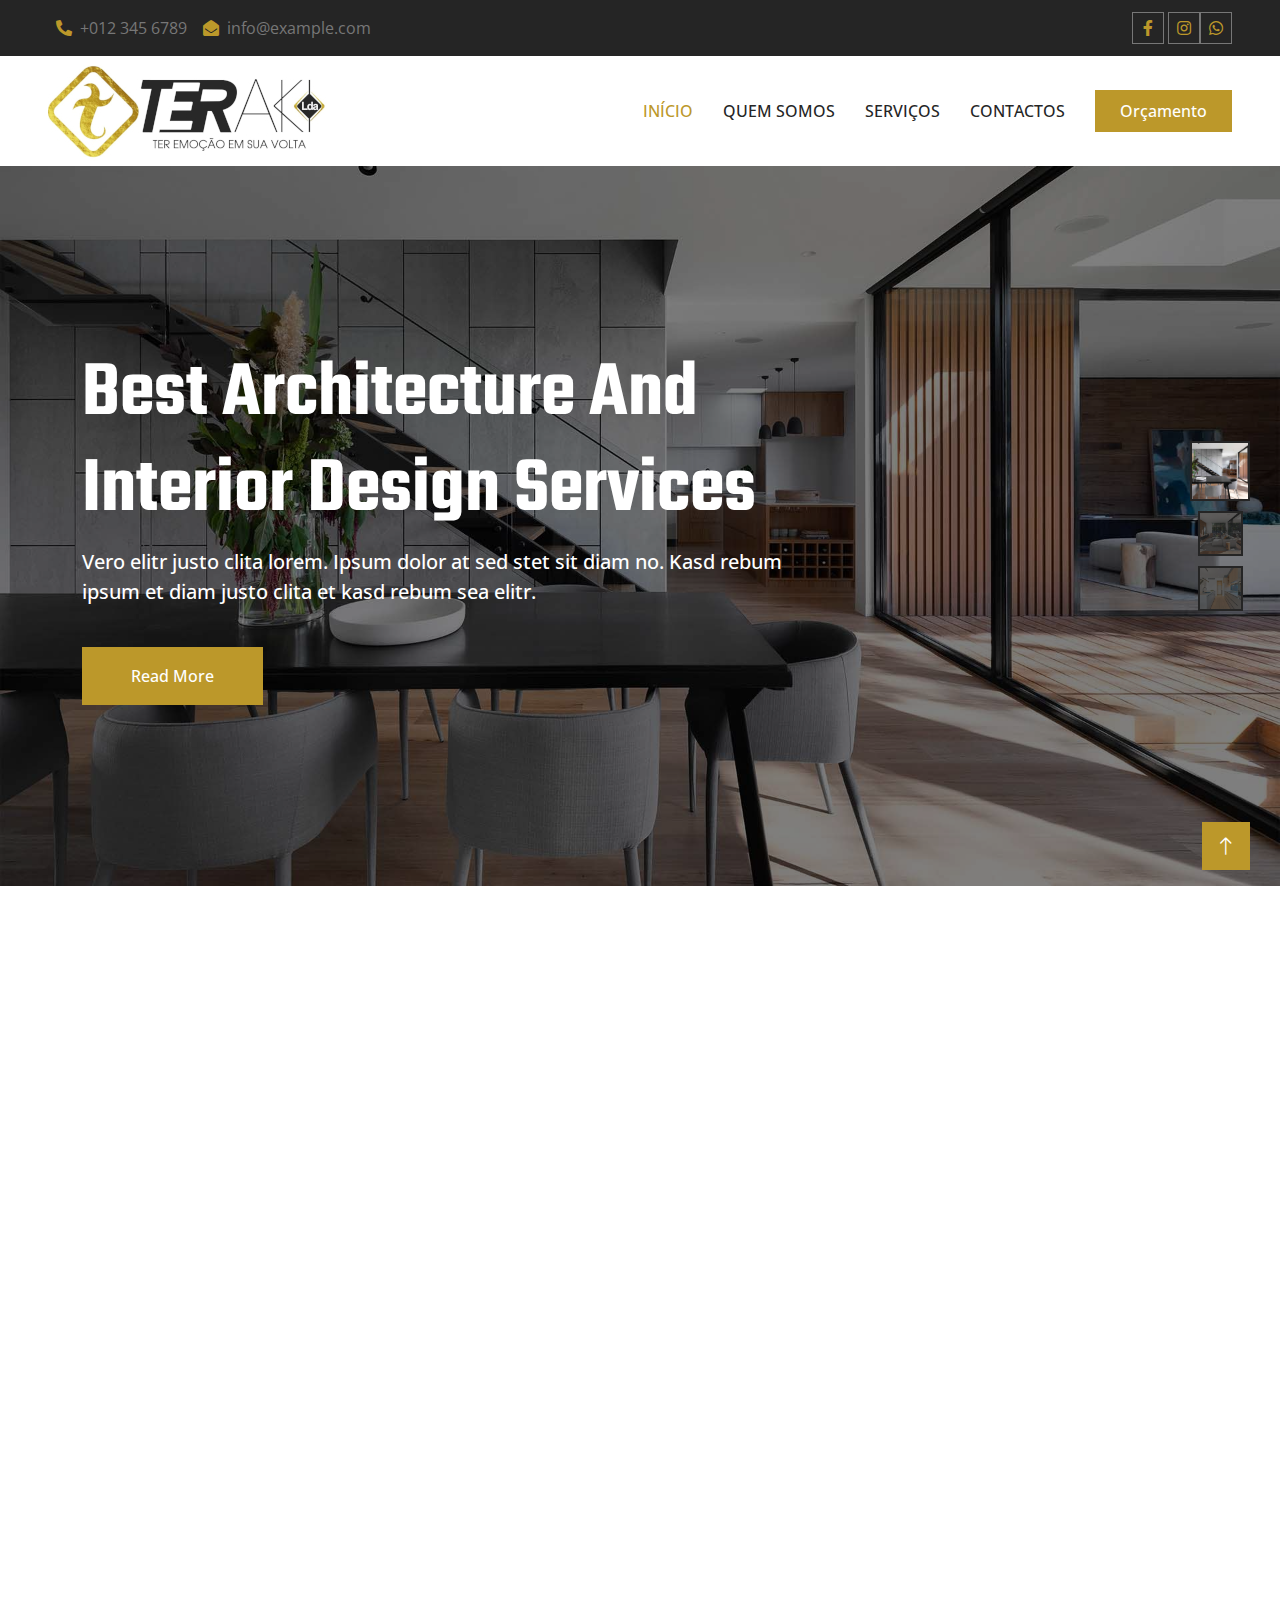
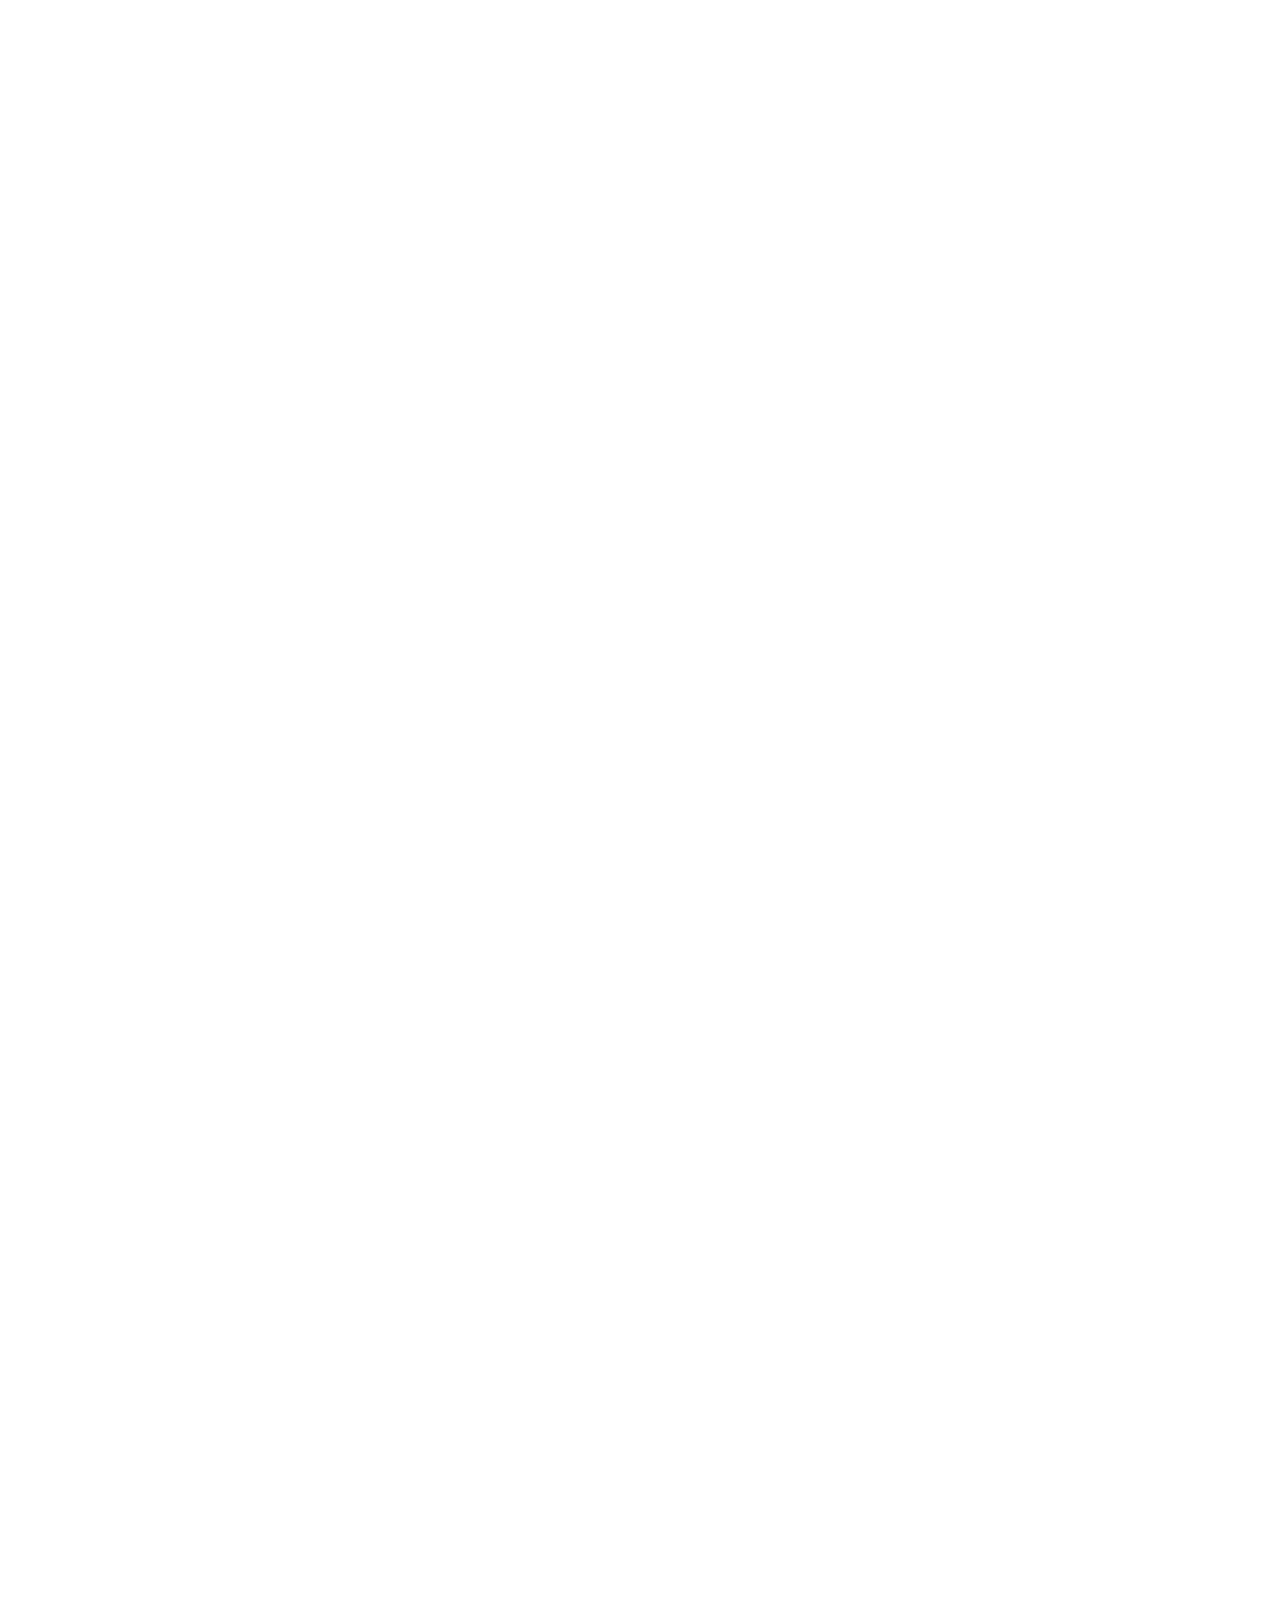
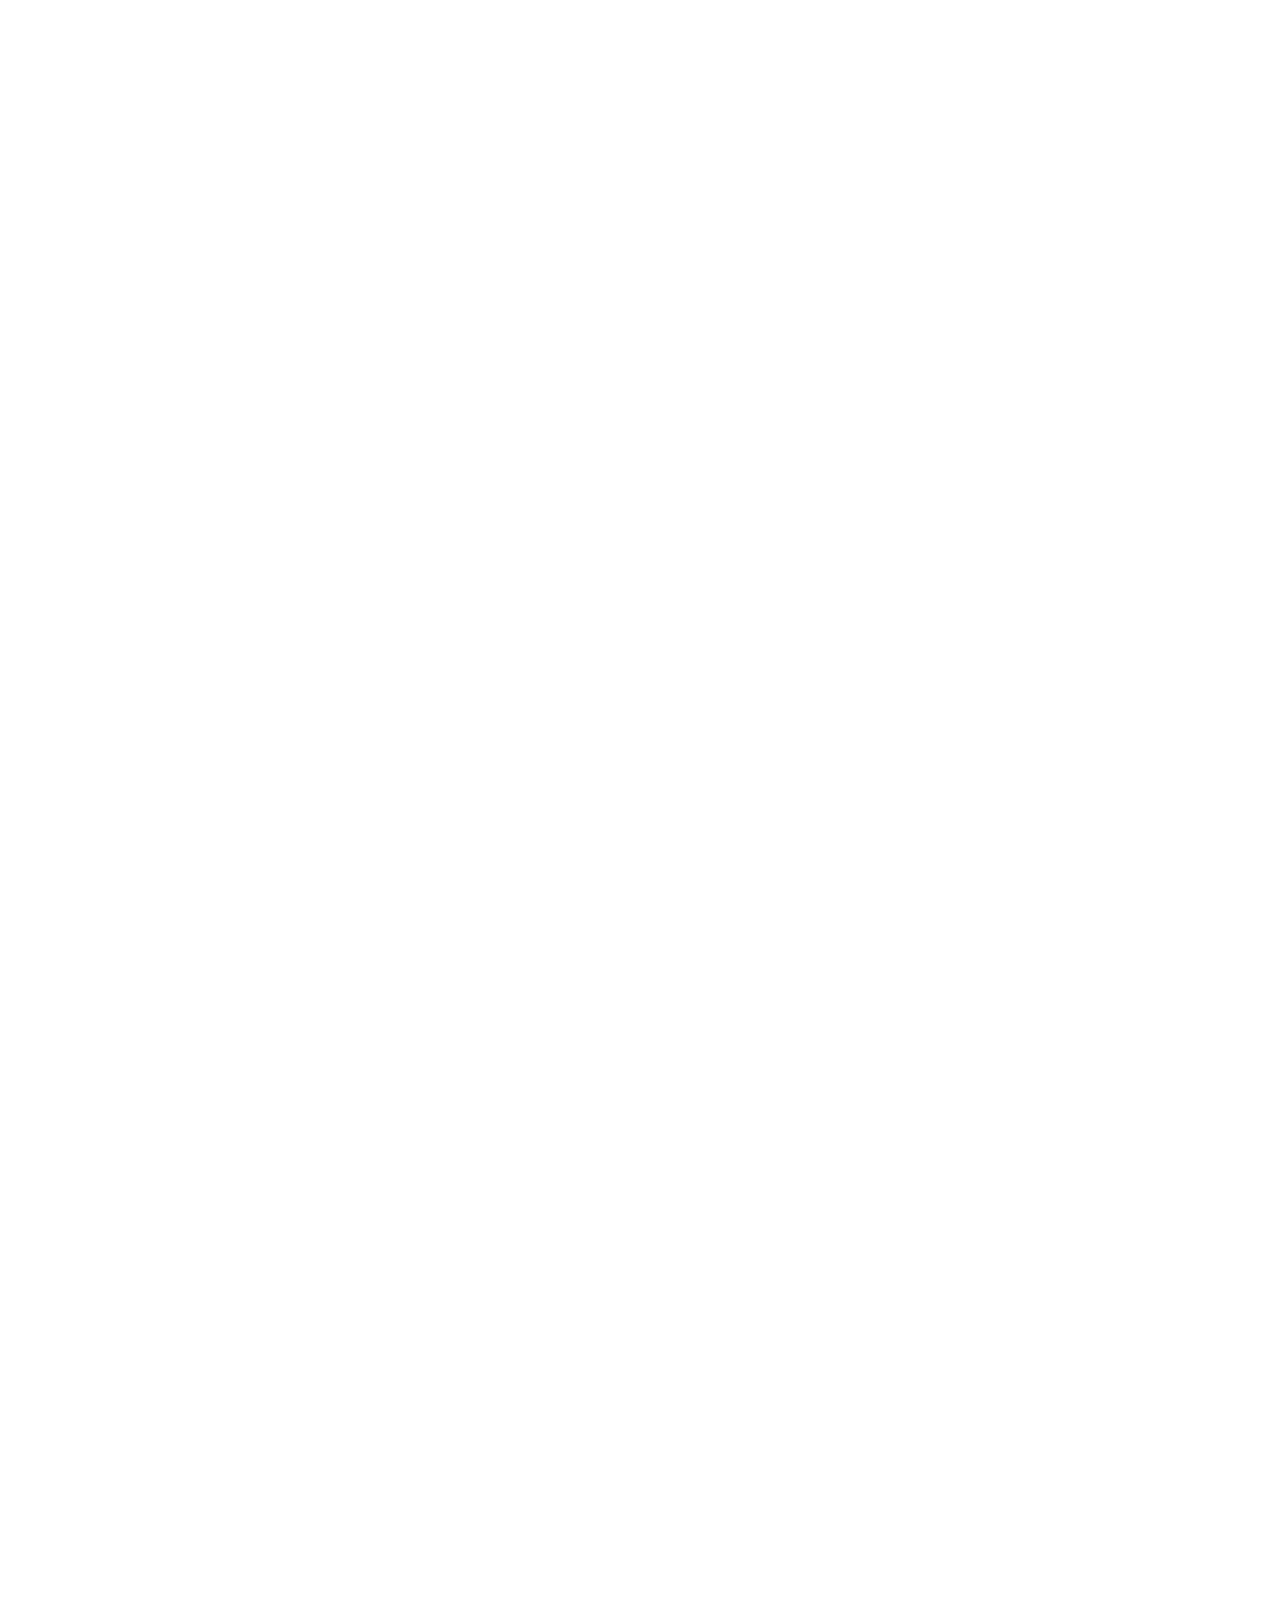
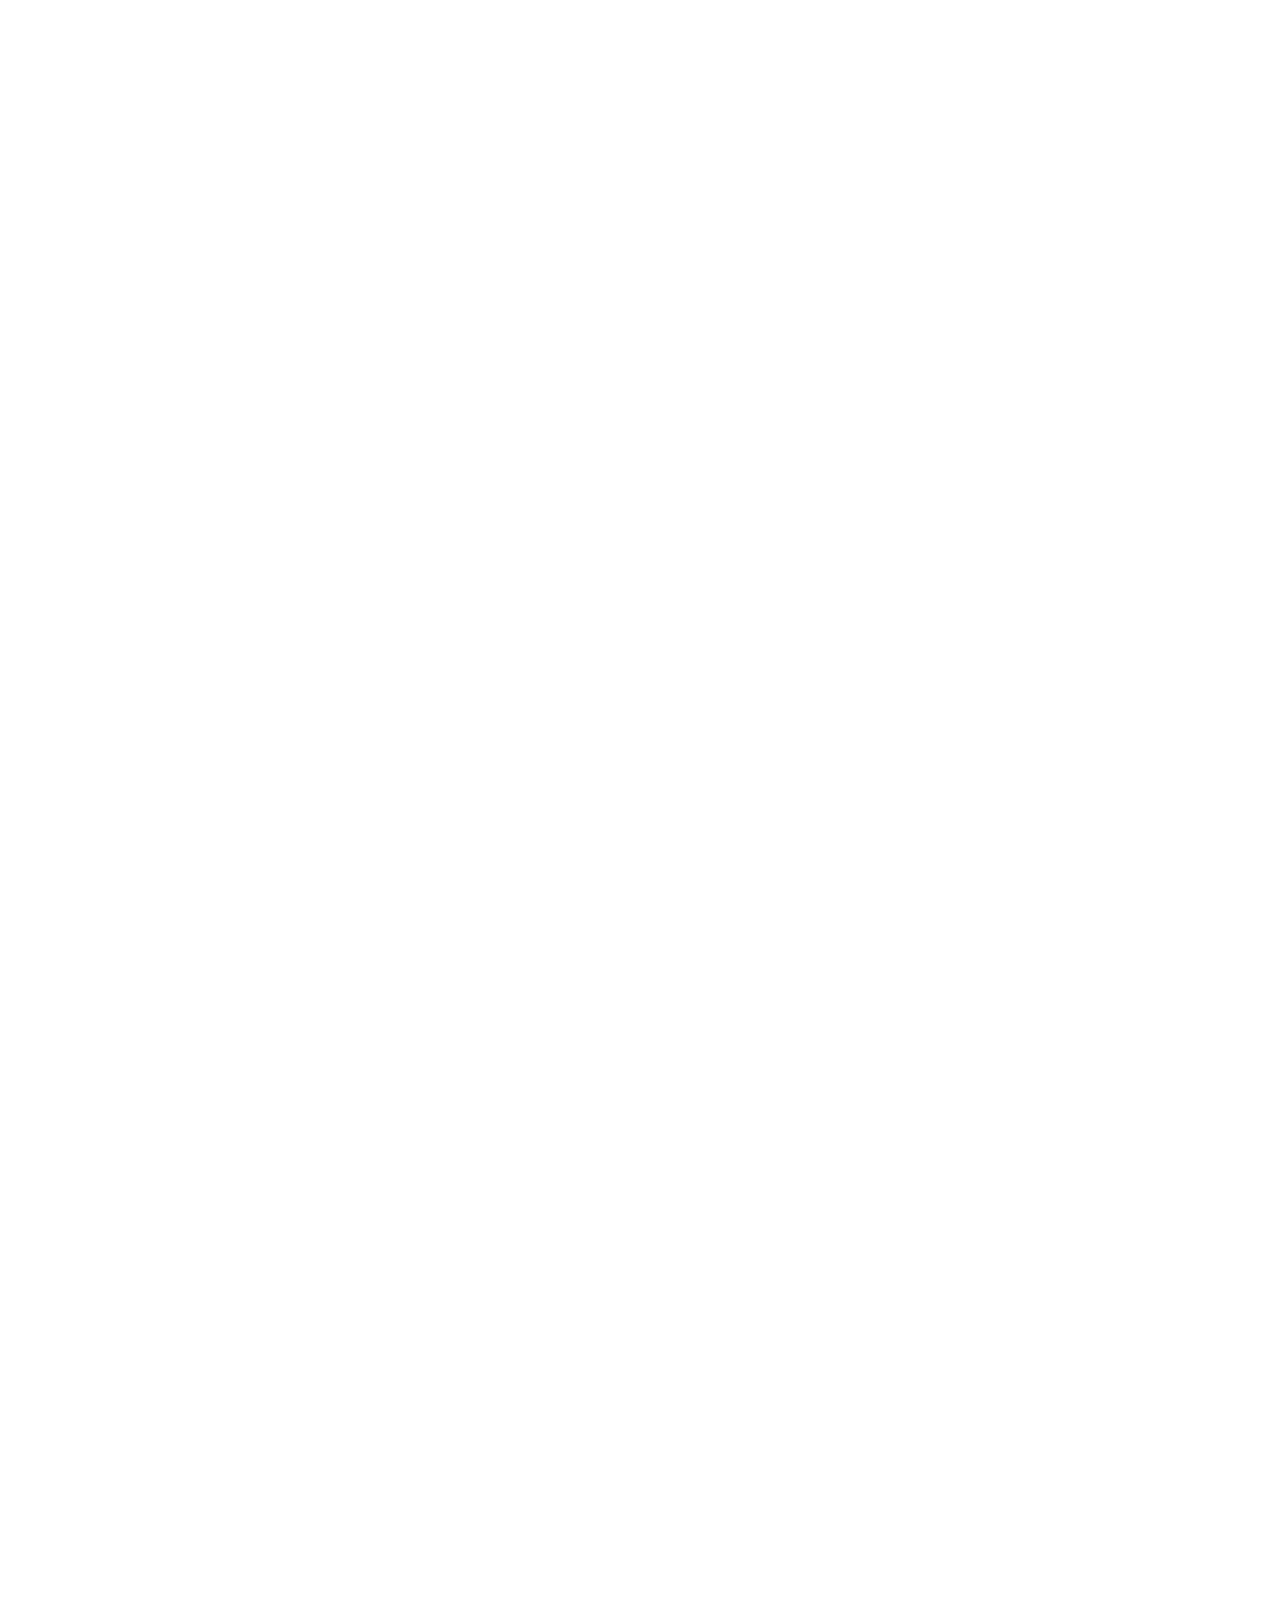
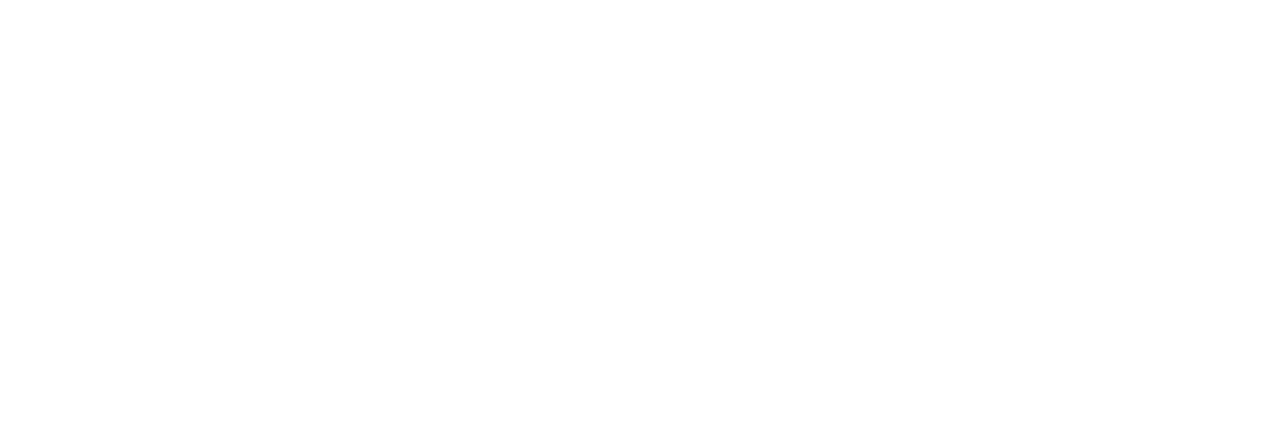
==== commit ca32feb2: "SET-UP DONE!" ====
--- a/index.html
+++ b/index.html
@@ -3,13 +3,13 @@
 
 <head>
     <meta charset="utf-8">
-    <title>Arkitektur - Architecture HTML Template</title>
+    <title>TERAKI</title>
     <meta content="width=device-width, initial-scale=1.0" name="viewport">
     <meta content="" name="keywords">
     <meta content="" name="description">
 
     <!-- Favicon -->
-    <link href="img/favicon.ico" rel="icon">
+    <link href="assets/images/fav.jpg" rel="icon">
 
     <!-- Google Web Fonts -->
     <link rel="preconnect" href="https://fonts.googleapis.com">
@@ -21,22 +21,22 @@
     <link href="https://cdn.jsdelivr.net/npm/bootstrap-icons@1.4.1/font/bootstrap-icons.css" rel="stylesheet">
 
     <!-- Libraries Stylesheet -->
-    <link href="lib/animate/animate.min.css" rel="stylesheet">
-    <link href="lib/owlcarousel/assets/owl.carousel.min.css" rel="stylesheet">
-    <link href="lib/tempusdominus/css/tempusdominus-bootstrap-4.min.css" rel="stylesheet" />
+    <link href="assets/lib/animate/animate.min.css" rel="stylesheet">
+    <link href="assets/lib/owlcarousel/assets/owl.carousel.min.css" rel="stylesheet">
+    <link href="assets/lib/tempusdominus/css/tempusdominus-bootstrap-4.min.css" rel="stylesheet" />
 
     <!-- Customized Bootstrap Stylesheet -->
-    <link href="css/bootstrap.min.css" rel="stylesheet">
+    <link href="assets/css/bootstrap.min.css" rel="stylesheet">
 
     <!-- Template Stylesheet -->
-    <link href="css/style.css" rel="stylesheet">
+    <link href="assets/css/style.css" rel="stylesheet">
 </head>
 
 <body>
     <!-- Spinner Start -->
     <div id="spinner" class="show bg-white position-fixed translate-middle w-100 vh-100 top-50 start-50 d-flex align-items-center justify-content-center">
-        <div class="spinner-border position-relative text-primary" style="width: 6rem; height: 6rem;" role="status"></div>
-        <img class="position-absolute top-50 start-50 translate-middle" src="img/icons/icon-1.png" alt="Icon">
+        <div class="spinner-border position-relative text-secondary" style="width: 6rem; height: 6rem;" role="status"></div>
+        <img class="position-absolute top-50 start-50 translate-middle" src="assets/images/logo-alt.png" alt="Icon">
     </div>
     <!-- Spinner End -->
 
@@ -51,15 +51,10 @@
                 </div>
             </div>
             <div class="col-lg-5 px-5 text-end">
-                <div class="h-100 d-inline-flex align-items-center py-3 me-2">
-                    <a class="text-body px-2" href="">Terms</a>
-                    <a class="text-body px-2" href="">Privacy</a>
-                </div>
                 <div class="h-100 d-inline-flex align-items-center">
                     <a class="btn btn-sm-square btn-outline-body me-1" href=""><i class="fab fa-facebook-f"></i></a>
-                    <a class="btn btn-sm-square btn-outline-body me-1" href=""><i class="fab fa-twitter"></i></a>
-                    <a class="btn btn-sm-square btn-outline-body me-1" href=""><i class="fab fa-linkedin-in"></i></a>
                     <a class="btn btn-sm-square btn-outline-body me-0" href=""><i class="fab fa-instagram"></i></a>
+                    <a class="btn btn-sm-square btn-outline-body me-0" href=""><i class="fab fa-whatsapp"></i></a>
                 </div>
             </div>
         </div>
@@ -70,30 +65,19 @@
     <!-- Navbar Start -->
     <nav class="navbar navbar-expand-lg bg-white navbar-light sticky-top py-lg-0 px-lg-5 wow fadeIn" data-wow-delay="0.1s">
         <a href="index.html" class="navbar-brand ms-4 ms-lg-0">
-            <h1 class="text-primary m-0"><img class="me-3" src="img/icons/icon-1.png" alt="Icon">Arkitektur</h1>
+            <img src="assets/images/logo.jpg" alt="">
         </a>
         <button type="button" class="navbar-toggler me-4" data-bs-toggle="collapse" data-bs-target="#navbarCollapse">
             <span class="navbar-toggler-icon"></span>
         </button>
         <div class="collapse navbar-collapse" id="navbarCollapse">
             <div class="navbar-nav ms-auto p-4 p-lg-0">
-                <a href="index.html" class="nav-item nav-link active">Home</a>
-                <a href="about.html" class="nav-item nav-link">About</a>
-                <a href="service.html" class="nav-item nav-link">Services</a>
-                <div class="nav-item dropdown">
-                    <a href="#" class="nav-link dropdown-toggle" data-bs-toggle="dropdown">Pages</a>
-                    <div class="dropdown-menu border-0 m-0">
-                        <a href="feature.html" class="dropdown-item">Our Features</a>
-                        <a href="project.html" class="dropdown-item">Our Projects</a>
-                        <a href="team.html" class="dropdown-item">Team Members</a>
-                        <a href="appointment.html" class="dropdown-item">Appointment</a>
-                        <a href="testimonial.html" class="dropdown-item">Testimonial</a>
-                        <a href="404.html" class="dropdown-item">404 Page</a>
-                    </div>
-                </div>
-                <a href="contact.html" class="nav-item nav-link">Contact</a>
-            </div>
-            <a href="" class="btn btn-primary py-2 px-4 d-none d-lg-block">Appointment</a>
+                <a href="index.html" class="nav-item nav-link active">Início</a>
+                <a href="about.html" class="nav-item nav-link">Quem Somos</a>
+                <a href="service.html" class="nav-item nav-link">Serviços</a>
+                <a href="contact.html" class="nav-item nav-link">Contactos</a>
+            </div>
+            <a href="" class="btn btn-primary py-2 px-4 d-none d-lg-block">Orçamento</a>
         </div>
     </nav>
     <!-- Navbar End -->
@@ -102,8 +86,8 @@
     <!-- Carousel Start -->
     <div class="container-fluid p-0 pb-5 wow fadeIn" data-wow-delay="0.1s">
         <div class="owl-carousel header-carousel position-relative">
-            <div class="owl-carousel-item position-relative" data-dot="<img src='img/carousel-1.jpg'>">
-                <img class="img-fluid" src="img/carousel-1.jpg" alt="">
+            <div class="owl-carousel-item position-relative" data-dot="<img src='assets/img/carousel-1.jpg'>">
+                <img class="img-fluid" src="assets/img/carousel-1.jpg" alt="">
                 <div class="owl-carousel-inner">
                     <div class="container">
                         <div class="row justify-content-start">
@@ -116,8 +100,8 @@
                     </div>
                 </div>
             </div>
-            <div class="owl-carousel-item position-relative" data-dot="<img src='img/carousel-2.jpg'>">
-                <img class="img-fluid" src="img/carousel-2.jpg" alt="">
+            <div class="owl-carousel-item position-relative" data-dot="<img src='assets/img/carousel-2.jpg'>">
+                <img class="img-fluid" src="assets/img/carousel-2.jpg" alt="">
                 <div class="owl-carousel-inner">
                     <div class="container">
                         <div class="row justify-content-start">
@@ -130,8 +114,8 @@
                     </div>
                 </div>
             </div>
-            <div class="owl-carousel-item position-relative" data-dot="<img src='img/carousel-3.jpg'>">
-                <img class="img-fluid" src="img/carousel-3.jpg" alt="">
+            <div class="owl-carousel-item position-relative" data-dot="<img src='assets/img/carousel-3.jpg'>">
+                <img class="img-fluid" src="assets/img/carousel-3.jpg" alt="">
                 <div class="owl-carousel-inner">
                     <div class="container">
                         <div class="row justify-content-start">
@@ -156,7 +140,7 @@
                 <div class="col-lg-4 col-md-6 wow fadeInUp" data-wow-delay="0.1s">
                     <div class="fact-item text-center bg-light h-100 p-5 pt-0">
                         <div class="fact-icon">
-                            <img src="img/icons/icon-2.png" alt="Icon">
+                            <img src="assets/img/icons/icon-2.png" alt="Icon">
                         </div>
                         <h3 class="mb-3">Design Approach</h3>
                         <p class="mb-0">Erat ipsum justo amet duo et elitr dolor, est duo duo eos lorem sed diam stet diam sed stet.</p>
@@ -165,7 +149,7 @@
                 <div class="col-lg-4 col-md-6 wow fadeInUp" data-wow-delay="0.3s">
                     <div class="fact-item text-center bg-light h-100 p-5 pt-0">
                         <div class="fact-icon">
-                            <img src="img/icons/icon-3.png" alt="Icon">
+                            <img src="assets/img/icons/icon-3.png" alt="Icon">
                         </div>
                         <h3 class="mb-3">Innovative Solutions</h3>
                         <p class="mb-0">Erat ipsum justo amet duo et elitr dolor, est duo duo eos lorem sed diam stet diam sed stet.</p>
@@ -174,7 +158,7 @@
                 <div class="col-lg-4 col-md-6 wow fadeInUp" data-wow-delay="0.5s">
                     <div class="fact-item text-center bg-light h-100 p-5 pt-0">
                         <div class="fact-icon">
-                            <img src="img/icons/icon-4.png" alt="Icon">
+                            <img src="assets/img/icons/icon-4.png" alt="Icon">
                         </div>
                         <h3 class="mb-3">Project Management</h3>
                         <p class="mb-0">Erat ipsum justo amet duo et elitr dolor, est duo duo eos lorem sed diam stet diam sed stet.</p>
@@ -192,8 +176,8 @@
             <div class="row g-5">
                 <div class="col-lg-6 wow fadeIn" data-wow-delay="0.1s">
                     <div class="about-img">
-                        <img class="img-fluid" src="img/about-1.jpg" alt="">
-                        <img class="img-fluid" src="img/about-2.jpg" alt="">
+                        <img class="img-fluid" src="assets/img/about-1.jpg" alt="">
+                        <img class="img-fluid" src="assets/img/about-2.jpg" alt="">
                     </div>
                 </div>
                 <div class="col-lg-6 wow fadeIn" data-wow-delay="0.5s">
@@ -229,9 +213,9 @@
             <div class="row g-4">
                 <div class="col-lg-4 col-md-6 wow fadeInUp" data-wow-delay="0.1s">
                     <div class="service-item d-flex position-relative text-center h-100">
-                        <img class="bg-img" src="img/service-1.jpg" alt="">
+                        <img class="bg-img" src="assets/img/service-1.jpg" alt="">
                         <div class="service-text p-5">
-                            <img class="mb-4" src="img/icons/icon-5.png" alt="Icon">
+                            <img class="mb-4" src="assets/img/icons/icon-5.png" alt="Icon">
                             <h3 class="mb-3">Architecture</h3>
                             <p class="mb-4">Erat ipsum justo amet duo et elitr dolor, est duo duo eos lorem sed diam stet diam sed stet.</p>
                             <a class="btn" href=""><i class="fa fa-plus text-primary me-3"></i>Read More</a>
@@ -240,9 +224,9 @@
                 </div>
                 <div class="col-lg-4 col-md-6 wow fadeInUp" data-wow-delay="0.3s">
                     <div class="service-item d-flex position-relative text-center h-100">
-                        <img class="bg-img" src="img/service-2.jpg" alt="">
+                        <img class="bg-img" src="assets/img/service-2.jpg" alt="">
                         <div class="service-text p-5">
-                            <img class="mb-4" src="img/icons/icon-6.png" alt="Icon">
+                            <img class="mb-4" src="assets/img/icons/icon-6.png" alt="Icon">
                             <h3 class="mb-3">3D Animation</h3>
                             <p class="mb-4">Erat ipsum justo amet duo et elitr dolor, est duo duo eos lorem sed diam stet diam sed stet.</p>
                             <a class="btn" href=""><i class="fa fa-plus text-primary me-3"></i>Read More</a>
@@ -251,9 +235,9 @@
                 </div>
                 <div class="col-lg-4 col-md-6 wow fadeInUp" data-wow-delay="0.5s">
                     <div class="service-item d-flex position-relative text-center h-100">
-                        <img class="bg-img" src="img/service-3.jpg" alt="">
+                        <img class="bg-img" src="assets/img/service-3.jpg" alt="">
                         <div class="service-text p-5">
-                            <img class="mb-4" src="img/icons/icon-7.png" alt="Icon">
+                            <img class="mb-4" src="assets/img/icons/icon-7.png" alt="Icon">
                             <h3 class="mb-3">House Planning</h3>
                             <p class="mb-4">Erat ipsum justo amet duo et elitr dolor, est duo duo eos lorem sed diam stet diam sed stet.</p>
                             <a class="btn" href=""><i class="fa fa-plus text-primary me-3"></i>Read More</a>
@@ -262,9 +246,9 @@
                 </div>
                 <div class="col-lg-4 col-md-6 wow fadeInUp" data-wow-delay="0.1s">
                     <div class="service-item d-flex position-relative text-center h-100">
-                        <img class="bg-img" src="img/service-4.jpg" alt="">
+                        <img class="bg-img" src="assets/img/service-4.jpg" alt="">
                         <div class="service-text p-5">
-                            <img class="mb-4" src="img/icons/icon-8.png" alt="Icon">
+                            <img class="mb-4" src="assets/img/icons/icon-8.png" alt="Icon">
                             <h3 class="mb-3">Interior Design</h3>
                             <p class="mb-4">Erat ipsum justo amet duo et elitr dolor, est duo duo eos lorem sed diam stet diam sed stet.</p>
                             <a class="btn" href=""><i class="fa fa-plus text-primary me-3"></i>Read More</a>
@@ -273,9 +257,9 @@
                 </div>
                 <div class="col-lg-4 col-md-6 wow fadeInUp" data-wow-delay="0.3s">
                     <div class="service-item d-flex position-relative text-center h-100">
-                        <img class="bg-img" src="img/service-5.jpg" alt="">
+                        <img class="bg-img" src="assets/img/service-5.jpg" alt="">
                         <div class="service-text p-5">
-                            <img class="mb-4" src="img/icons/icon-9.png" alt="Icon">
+                            <img class="mb-4" src="assets/img/icons/icon-9.png" alt="Icon">
                             <h3 class="mb-3">Renovation</h3>
                             <p class="mb-4">Erat ipsum justo amet duo et elitr dolor, est duo duo eos lorem sed diam stet diam sed stet.</p>
                             <a class="btn" href=""><i class="fa fa-plus text-primary me-3"></i>Read More</a>
@@ -284,9 +268,9 @@
                 </div>
                 <div class="col-lg-4 col-md-6 wow fadeInUp" data-wow-delay="0.5s">
                     <div class="service-item d-flex position-relative text-center h-100">
-                        <img class="bg-img" src="img/service-6.jpg" alt="">
+                        <img class="bg-img" src="assets/img/service-6.jpg" alt="">
                         <div class="service-text p-5">
-                            <img class="mb-4" src="img/icons/icon-10.png" alt="Icon">
+                            <img class="mb-4" src="assets/img/icons/icon-10.png" alt="Icon">
                             <h3 class="mb-3">Construction</h3>
                             <p class="mb-4">Erat ipsum justo amet duo et elitr dolor, est duo duo eos lorem sed diam stet diam sed stet.</p>
                             <a class="btn" href=""><i class="fa fa-plus text-primary me-3"></i>Read More</a>
@@ -310,7 +294,7 @@
                     <div class="row g-4">
                         <div class="col-12">
                             <div class="d-flex align-items-start">
-                                <img class="flex-shrink-0" src="img/icons/icon-2.png" alt="Icon">
+                                <img class="flex-shrink-0" src="assets/img/icons/icon-2.png" alt="Icon">
                                 <div class="ms-4">
                                     <h3>Design Approach</h3>
                                     <p class="mb-0">Erat ipsum justo amet duo et elitr dolor, est duo duo eos lorem sed diam stet diam sed stet.</p>
@@ -319,7 +303,7 @@
                         </div>
                         <div class="col-12">
                             <div class="d-flex align-items-start">
-                                <img class="flex-shrink-0" src="img/icons/icon-3.png" alt="Icon">
+                                <img class="flex-shrink-0" src="assets/img/icons/icon-3.png" alt="Icon">
                                 <div class="ms-4">
                                     <h3>Innovative Solutions</h3>
                                     <p class="mb-0">Erat ipsum justo amet duo et elitr dolor, est duo duo eos lorem sed diam stet diam sed stet.</p>
@@ -328,7 +312,7 @@
                         </div>
                         <div class="col-12">
                             <div class="d-flex align-items-start">
-                                <img class="flex-shrink-0" src="img/icons/icon-4.png" alt="Icon">
+                                <img class="flex-shrink-0" src="assets/img/icons/icon-4.png" alt="Icon">
                                 <div class="ms-4">
                                     <h3>Project Management</h3>
                                     <p class="mb-0">Erat ipsum justo amet duo et elitr dolor, est duo duo eos lorem sed diam stet diam sed stet.</p>
@@ -339,8 +323,8 @@
                 </div>
                 <div class="col-lg-6 wow fadeInUp" data-wow-delay="0.5s">
                     <div class="feature-img">
-                        <img class="img-fluid" src="img/about-2.jpg" alt="">
-                        <img class="img-fluid" src="img/about-1.jpg" alt="">
+                        <img class="img-fluid" src="assets/img/about-2.jpg" alt="">
+                        <img class="img-fluid" src="assets/img/about-1.jpg" alt="">
                     </div>
                 </div>
             </div>
@@ -379,7 +363,7 @@
                             <div class="row g-4">
                                 <div class="col-md-6" style="min-height: 350px;">
                                     <div class="position-relative h-100">
-                                        <img class="position-absolute img-fluid w-100 h-100" src="img/project-1.jpg"
+                                        <img class="position-absolute img-fluid w-100 h-100" src="assets/img/project-1.jpg"
                                             style="object-fit: cover;" alt="">
                                     </div>
                                 </div>
@@ -397,7 +381,7 @@
                             <div class="row g-4">
                                 <div class="col-md-6" style="min-height: 350px;">
                                     <div class="position-relative h-100">
-                                        <img class="position-absolute img-fluid w-100 h-100" src="img/project-2.jpg"
+                                        <img class="position-absolute img-fluid w-100 h-100" src="assets/img/project-2.jpg"
                                             style="object-fit: cover;" alt="">
                                     </div>
                                 </div>
@@ -415,7 +399,7 @@
                             <div class="row g-4">
                                 <div class="col-md-6" style="min-height: 350px;">
                                     <div class="position-relative h-100">
-                                        <img class="position-absolute img-fluid w-100 h-100" src="img/project-3.jpg"
+                                        <img class="position-absolute img-fluid w-100 h-100" src="assets/img/project-3.jpg"
                                             style="object-fit: cover;" alt="">
                                     </div>
                                 </div>
@@ -433,7 +417,7 @@
                             <div class="row g-4">
                                 <div class="col-md-6" style="min-height: 350px;">
                                     <div class="position-relative h-100">
-                                        <img class="position-absolute img-fluid w-100 h-100" src="img/project-4.jpg"
+                                        <img class="position-absolute img-fluid w-100 h-100" src="assets/img/project-4.jpg"
                                             style="object-fit: cover;" alt="">
                                     </div>
                                 </div>
@@ -466,7 +450,7 @@
                 <div class="col-lg-3 col-md-6 wow fadeInUp" data-wow-delay="0.1s">
                     <div class="team-item position-relative">
                         <div class="position-relative">
-                            <img class="img-fluid" src="img/team-1.jpg" alt="">
+                            <img class="img-fluid" src="assets/img/team-1.jpg" alt="">
                             <div class="team-social text-center">
                                 <a class="btn btn-square" href=""><i class="fab fa-facebook-f"></i></a>
                                 <a class="btn btn-square" href=""><i class="fab fa-twitter"></i></a>
@@ -482,7 +466,7 @@
                 <div class="col-lg-3 col-md-6 wow fadeInUp" data-wow-delay="0.3s">
                     <div class="team-item position-relative">
                         <div class="position-relative">
-                            <img class="img-fluid" src="img/team-2.jpg" alt="">
+                            <img class="img-fluid" src="assets/img/team-2.jpg" alt="">
                             <div class="team-social text-center">
                                 <a class="btn btn-square" href=""><i class="fab fa-facebook-f"></i></a>
                                 <a class="btn btn-square" href=""><i class="fab fa-twitter"></i></a>
@@ -498,7 +482,7 @@
                 <div class="col-lg-3 col-md-6 wow fadeInUp" data-wow-delay="0.5s">
                     <div class="team-item position-relative">
                         <div class="position-relative">
-                            <img class="img-fluid" src="img/team-3.jpg" alt="">
+                            <img class="img-fluid" src="assets/img/team-3.jpg" alt="">
                             <div class="team-social text-center">
                                 <a class="btn btn-square" href=""><i class="fab fa-facebook-f"></i></a>
                                 <a class="btn btn-square" href=""><i class="fab fa-twitter"></i></a>
@@ -514,7 +498,7 @@
                 <div class="col-lg-3 col-md-6 wow fadeInUp" data-wow-delay="0.7s">
                     <div class="team-item position-relative">
                         <div class="position-relative">
-                            <img class="img-fluid" src="img/team-4.jpg" alt="">
+                            <img class="img-fluid" src="assets/img/team-4.jpg" alt="">
                             <div class="team-social text-center">
                                 <a class="btn btn-square" href=""><i class="fab fa-facebook-f"></i></a>
                                 <a class="btn btn-square" href=""><i class="fab fa-twitter"></i></a>
@@ -709,17 +693,17 @@
     <!-- JavaScript Libraries -->
     <script src="https://code.jquery.com/jquery-3.4.1.min.js"></script>
     <script src="https://cdn.jsdelivr.net/npm/bootstrap@5.0.0/dist/js/bootstrap.bundle.min.js"></script>
-    <script src="lib/wow/wow.min.js"></script>
-    <script src="lib/easing/easing.min.js"></script>
-    <script src="lib/waypoints/waypoints.min.js"></script>
-    <script src="lib/counterup/counterup.min.js"></script>
-    <script src="lib/owlcarousel/owl.carousel.min.js"></script>
-    <script src="lib/tempusdominus/js/moment.min.js"></script>
-    <script src="lib/tempusdominus/js/moment-timezone.min.js"></script>
-    <script src="lib/tempusdominus/js/tempusdominus-bootstrap-4.min.js"></script>
+    <script src="assets/lib/wow/wow.min.js"></script>
+    <script src="assets/lib/easing/easing.min.js"></script>
+    <script src="assets/lib/waypoints/waypoints.min.js"></script>
+    <script src="assets/lib/counterup/counterup.min.js"></script>
+    <script src="assets/lib/owlcarousel/owl.carousel.min.js"></script>
+    <script src="assets/lib/tempusdominus/js/moment.min.js"></script>
+    <script src="assets/lib/tempusdominus/js/moment-timezone.min.js"></script>
+    <script src="assets/lib/tempusdominus/js/tempusdominus-bootstrap-4.min.js"></script>
 
     <!-- Template Javascript -->
-    <script src="js/main.js"></script>
+    <script src="assets/js/main.js"></script>
 </body>
 
 </html>--- a/assets/css/style.css
+++ b/assets/css/style.css
@@ -0,0 +1,554 @@
+/********** Template CSS **********/
+:root {
+    --primary: #bc982a;
+    --light: #F8F8F8;
+    --dark: #252525;
+}
+
+
+h1,
+h2,
+.h1,
+.h2,
+.fw-bold {
+    font-weight: 600 !important;
+}
+
+h3,
+h4,
+.h3,
+.h4,
+.fw-medium {
+    font-weight: 500 !important;
+}
+
+h5,
+h6,
+.h5,
+.h6,
+.fw-normal {
+    font-weight: 400 !important;
+}
+
+.back-to-top {
+    position: fixed;
+    display: none;
+    right: 30px;
+    bottom: 30px;
+    z-index: 99;
+}
+
+
+/*** Spinner ***/
+#spinner {
+    opacity: 0;
+    visibility: hidden;
+    transition: opacity .5s ease-out, visibility 0s linear .5s;
+    z-index: 99999;
+}
+
+#spinner.show {
+    transition: opacity .5s ease-out, visibility 0s linear 0s;
+    visibility: visible;
+    opacity: 1;
+}
+
+
+/*** Button ***/
+.btn {
+    font-weight: 500;
+    transition: .5s;
+}
+
+.btn.btn-primary,
+.btn.btn-secondary {
+    color: #FFFFFF;
+}
+
+.btn-square {
+    width: 38px;
+    height: 38px;
+}
+
+.btn-sm-square {
+    width: 32px;
+    height: 32px;
+}
+
+.btn-lg-square {
+    width: 48px;
+    height: 48px;
+}
+
+.btn-square,
+.btn-sm-square,
+.btn-lg-square {
+    padding: 0;
+    display: flex;
+    align-items: center;
+    justify-content: center;
+    font-weight: normal;
+}
+
+.btn-outline-body {
+    color: var(--primary);
+    border-color: #777777;
+}
+
+.btn-outline-body:hover {
+    color: #FFFFFF;
+    background: var(--primary);
+    border-color: var(--primary);
+}
+
+
+/*** Navbar ***/
+.navbar .dropdown-toggle::after {
+    border: none;
+    content: "\f107";
+    font-family: "Font Awesome 5 Free";
+    font-weight: 900;
+    vertical-align: middle;
+    margin-left: 8px;
+}
+
+.navbar .navbar-nav .nav-link {
+    margin-right: 30px;
+    padding: 30px 0;
+    color: var(--dark);
+    font-weight: 500;
+    text-transform: uppercase;
+    outline: none;
+}
+
+.navbar .navbar-nav .nav-link:hover,
+.navbar .navbar-nav .nav-link.active {
+    color: var(--primary);
+}
+
+.navbar.sticky-top {
+    top: -100px;
+    transition: .5s;
+}
+
+@media (max-width: 991.98px) {
+    .navbar .navbar-nav .nav-link {
+        margin-right: 0;
+        padding: 10px 0;
+    }
+
+    .navbar .navbar-nav {
+        border-top: 1px solid #EEEEEE;
+    }
+}
+
+@media (min-width: 992px) {
+    .navbar .nav-item .dropdown-menu {
+        display: block;
+        visibility: hidden;
+        top: 100%;
+        transform: rotateX(-75deg);
+        transform-origin: 0% 0%;
+        transition: .5s;
+        opacity: 0;
+    }
+
+    .navbar .nav-item:hover .dropdown-menu {
+        transform: rotateX(0deg);
+        visibility: visible;
+        transition: .5s;
+        opacity: 1;
+    }
+}
+
+
+/*** Header ***/
+.owl-carousel-inner {
+    position: absolute;
+    width: 100%;
+    height: 100%;
+    top: 0;
+    left: 0;
+    display: flex;
+    align-items: center;
+    background: rgba(0, 0, 0, .5);
+}
+
+@media (max-width: 768px) {
+    .header-carousel .owl-carousel-item {
+        position: relative;
+        min-height: 500px;
+    }
+
+    .header-carousel .owl-carousel-item img {
+        position: absolute;
+        width: 100%;
+        height: 100%;
+        object-fit: cover;
+    }
+
+    .header-carousel .owl-carousel-item p {
+        font-size: 16px !important;
+    }
+}
+
+.header-carousel .owl-dots {
+    position: absolute;
+    width: 60px;
+    height: 100%;
+    top: 0;
+    right: 30px;
+    display: flex;
+    flex-direction: column;
+    align-items: center;
+    justify-content: center;
+}
+
+.header-carousel .owl-dots .owl-dot {
+    position: relative;
+    width: 45px;
+    height: 45px;
+    margin: 5px 0;
+    background: var(--dark);
+    transition: .5s;
+}
+
+.header-carousel .owl-dots .owl-dot.active {
+    width: 60px;
+    height: 60px;
+}
+
+.header-carousel .owl-dots .owl-dot img {
+    position: absolute;
+    width: 100%;
+    height: 100%;
+    object-fit: cover;
+    padding: 2px;
+    transition: .5s;
+    opacity: .3;
+}
+
+.header-carousel .owl-dots .owl-dot.active img {
+    opacity: 1;
+}
+
+.page-header {
+    background: linear-gradient(rgba(0, 0, 0, .5), rgba(0, 0, 0, .5)), url(../img/carousel-1.jpg) center center no-repeat;
+    background-size: cover;
+}
+
+.breadcrumb-item+.breadcrumb-item::before {
+    color: var(--light);
+}
+
+
+/*** Section Title ***/
+.section-title {
+    color: var(--primary);
+    font-weight: 600;
+    letter-spacing: 5px;
+    text-transform: uppercase;
+}
+
+
+/*** Facts ***/
+.fact-item .fact-icon {
+    width: 120px;
+    height: 120px;
+    margin-top: -60px;
+    margin-bottom: 1.5rem;
+    display: inline-flex;
+    align-items: center;
+    justify-content: center;
+    background: #FFFFFF;
+    border-radius: 120px;
+    transition: .5s;
+}
+
+.fact-item:hover .fact-icon {
+    background: var(--dark);
+}
+
+.fact-item .fact-icon i {
+    color: var(--primary);
+    transition: .5;
+}
+
+.fact-item:hover .fact-icon i {
+    color: #FFFFFF;
+}
+
+
+/*** About & Feature ***/
+.about-img,
+.feature-img {
+    position: relative;
+    height: 100%;
+    min-height: 400px;
+}
+
+.about-img img,
+.feature-img img {
+    position: absolute;
+    width: 60%;
+    height: 80%;
+    object-fit: cover;
+}
+
+.about-img img:last-child,
+.feature-img img:last-child {
+    margin: 20% 0 0 40%;
+}
+
+.about-img::before,
+.feature-img::before {
+    position: absolute;
+    content: "";
+    width: 60%;
+    height: 80%;
+    top: 10%;
+    left: 20%;
+    border: 5px solid var(--primary);
+    z-index: -1;
+}
+
+
+/*** Service ***/
+.service-item .bg-img {
+    position: absolute;
+    width: 100%;
+    height: 100%;
+    object-fit: cover;
+    z-index: -1;
+}
+
+.service-item .service-text {
+    background: var(--light);
+    transition: .5s;
+}
+
+.service-item:hover .service-text {
+    background: rgba(0, 0, 0, .7);
+}
+
+.service-item * {
+    transition: .5;
+}
+
+.service-item:hover * {
+    color: #FFFFFF;
+}
+
+.service-item .btn {
+    width: 40px;
+    height: 40px;
+    display: inline-flex;
+    align-items: center;
+    color: var(--dark);
+    background: #FFFFFF;
+    white-space: nowrap;
+    overflow: hidden;
+    transition: .5s;
+}
+
+.service-item:hover .btn {
+    width: 140px;
+}
+
+
+/*** Project ***/
+.project .nav .nav-link {
+    background: var(--light);
+    transition: .5s;
+}
+
+.project .nav .nav-link.active {
+    background: var(--primary);
+}
+
+.project .nav .nav-link.active h3 {
+    color: #FFFFFF !important;
+}
+
+
+/*** Team ***/
+.team-items {
+    margin: -.75rem;
+}
+
+.team-item {
+    padding: .75rem;
+}
+
+.team-item::after {
+    position: absolute;
+    content: "";
+    width: 100%;
+    height: 0;
+    top: 0;
+    left: 0;
+    background: #FFFFFF;
+    transition: .5s;
+    z-index: -1;
+}
+
+.team-item:hover::after {
+    height: 100%;
+    background: var(--primary);
+}
+
+.team-item .team-social {
+    position: absolute;
+    width: 100%;
+    bottom: -20px;
+    left: 0;
+}
+
+.team-item .team-social .btn {
+    display: inline-flex;
+    margin: 0 2px;
+    color: var(--primary);
+    background: var(--light);
+}
+
+.team-item .team-social .btn:hover {
+    color: #FFFFFF;
+    background: var(--primary);
+}
+
+
+/*** Appointment ***/
+.bootstrap-datetimepicker-widget.bottom {
+    top: auto !important;
+}
+
+.bootstrap-datetimepicker-widget .table * {
+    border-bottom-width: 0px;
+}
+
+.bootstrap-datetimepicker-widget .table th {
+    font-weight: 500;
+}
+
+.bootstrap-datetimepicker-widget.dropdown-menu {
+    padding: 10px;
+    border-radius: 2px;
+}
+
+.bootstrap-datetimepicker-widget table td.active,
+.bootstrap-datetimepicker-widget table td.active:hover {
+    background: var(--primary);
+}
+
+.bootstrap-datetimepicker-widget table td.today::before {
+    border-bottom-color: var(--primary);
+}
+
+
+/*** Testimonial ***/
+.testimonial-carousel {
+    display: flex !important;
+    flex-direction: column-reverse;
+    max-width: 700px;
+    margin: 0 auto;
+}
+
+.testimonial-carousel .owl-dots {
+    height: 100px;
+    display: flex;
+    align-items: center;
+    justify-content: center;
+    margin-bottom: 30px;
+}
+
+.testimonial-carousel .owl-dots .owl-dot {
+    position: relative;
+    width: 60px;
+    height: 60px;
+    margin: 0 5px;
+    transition: .5s;
+}
+
+.testimonial-carousel .owl-dots .owl-dot.active {
+    width: 100px;
+    height: 100px;
+}
+
+.testimonial-carousel .owl-dots .owl-dot::after {
+    position: absolute;
+    width: 40px;
+    height: 40px;
+    bottom: -20px;
+    left: 50%;
+    transform: translateX(-50%);
+    display: flex;
+    align-items: center;
+    justify-content: center;
+    content: "\f10d";
+    font-family: "Font Awesome 5 Free";
+    font-weight: 900;
+    color: var(--primary);
+    background: #FFFFFF;
+    border-radius: 40px;
+    transition: .5s;
+    opacity: 0;
+}
+
+.testimonial-carousel .owl-dots .owl-dot.active::after {
+    opacity: 1;
+}
+
+.testimonial-carousel .owl-dots .owl-dot img {
+    opacity: .4;
+    transition: .5s;
+}
+
+.testimonial-carousel .owl-dots .owl-dot.active img {
+    opacity: 1;
+}
+
+
+/*** Footer ***/
+.footer .btn.btn-link {
+    display: block;
+    margin-bottom: 5px;
+    padding: 0;
+    text-align: left;
+    color: #777777;
+    font-weight: normal;
+    text-transform: capitalize;
+    transition: .3s;
+}
+
+.footer .btn.btn-link::before {
+    position: relative;
+    content: "\f105";
+    font-family: "Font Awesome 5 Free";
+    font-weight: 900;
+    color: var(--primary);
+    margin-right: 10px;
+}
+
+.footer .btn.btn-link:hover {
+    color: var(--primary);
+    letter-spacing: 1px;
+    box-shadow: none;
+}
+
+.footer .form-control {
+    border-color: #777777;
+}
+
+.footer .copyright {
+    padding: 25px 0;
+    font-size: 15px;
+    border-top: 1px solid rgba(256, 256, 256, .1);
+}
+
+.footer .copyright a {
+    color: var(--light);
+}
+
+.footer .copyright a:hover {
+    color: var(--primary);
+}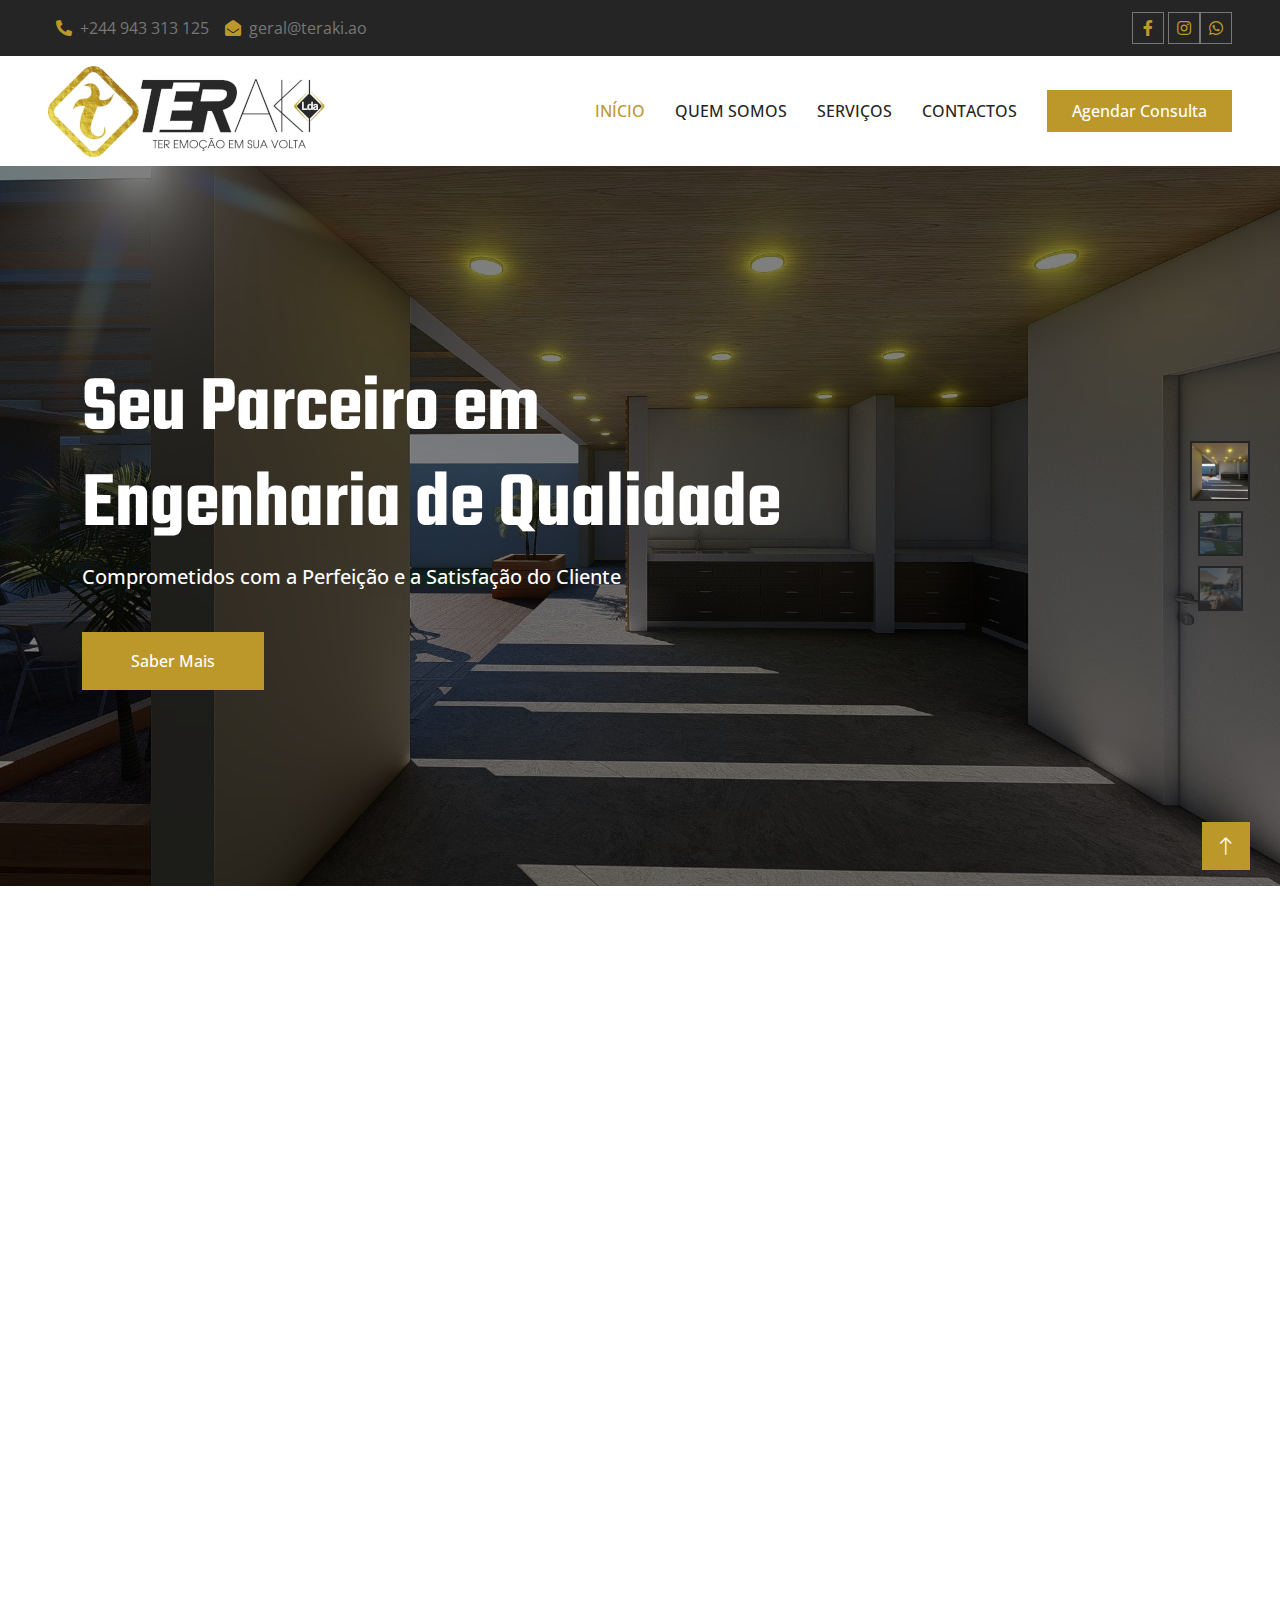
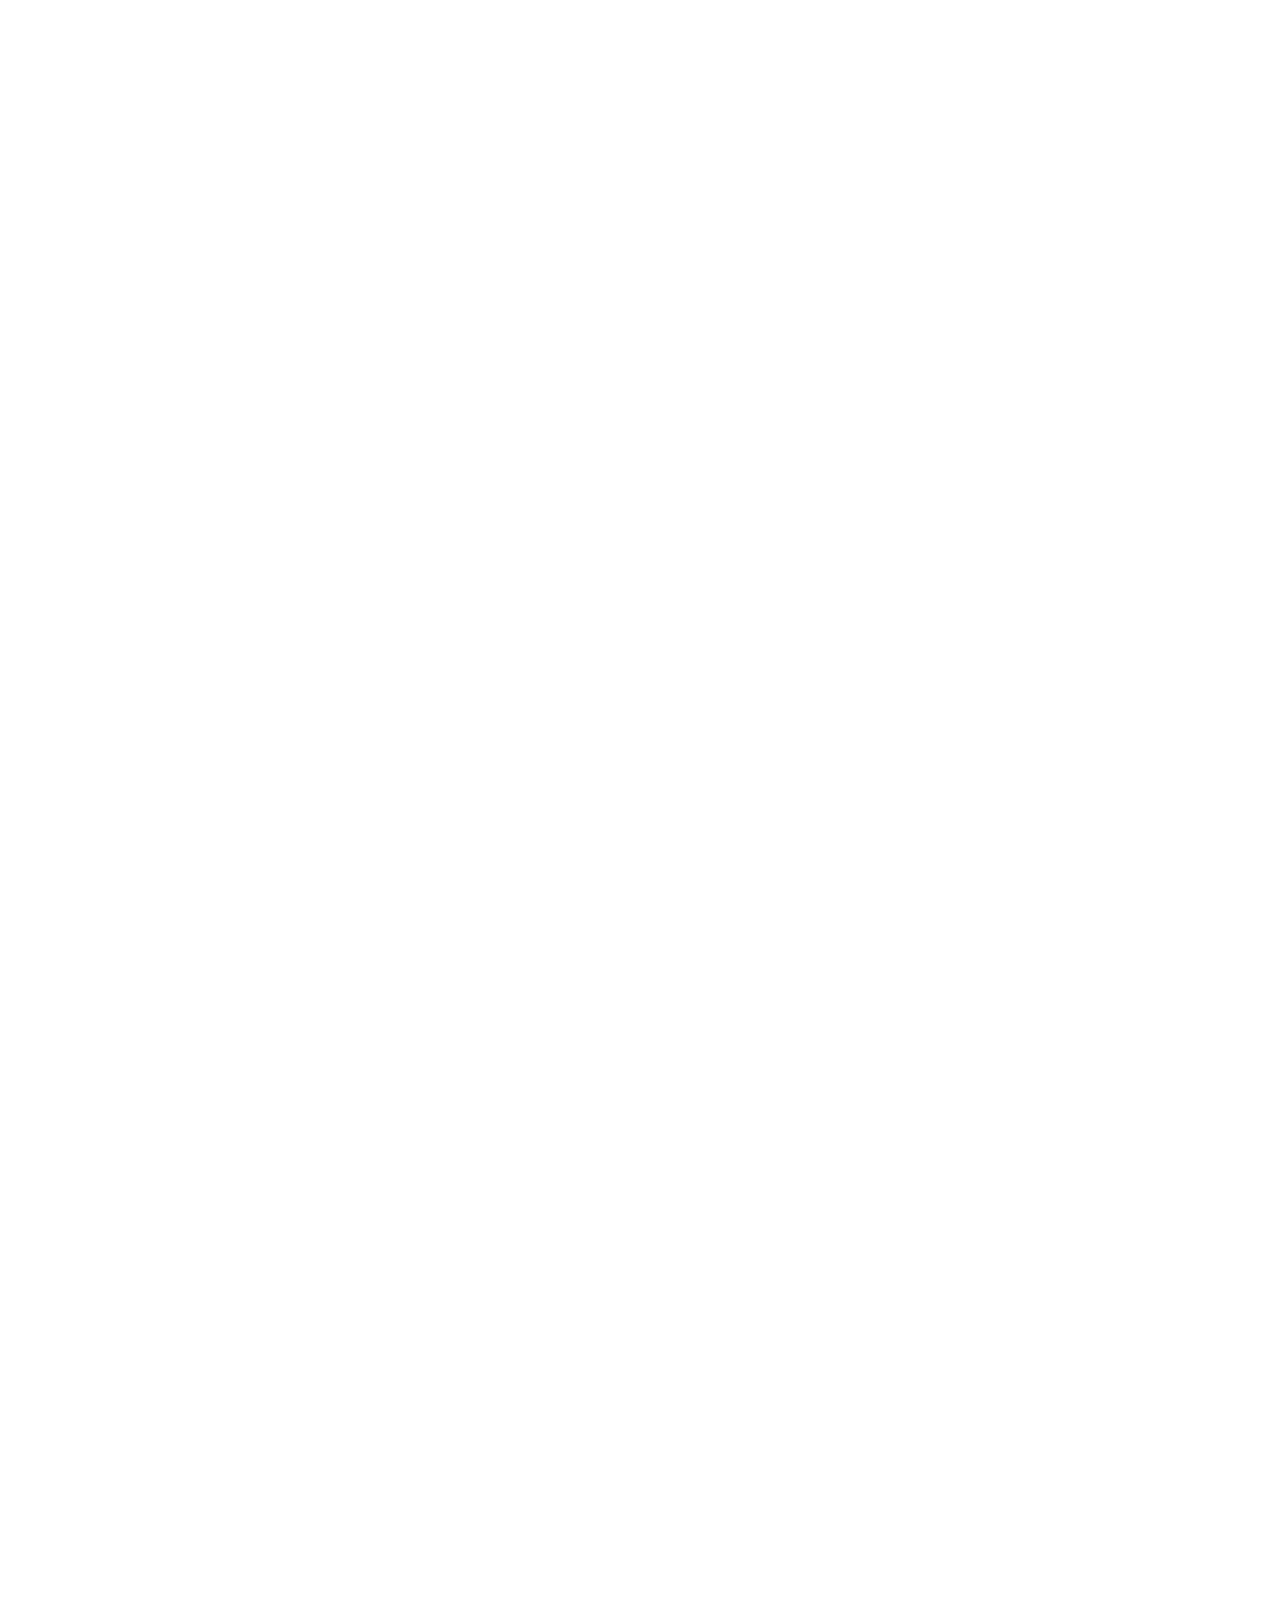
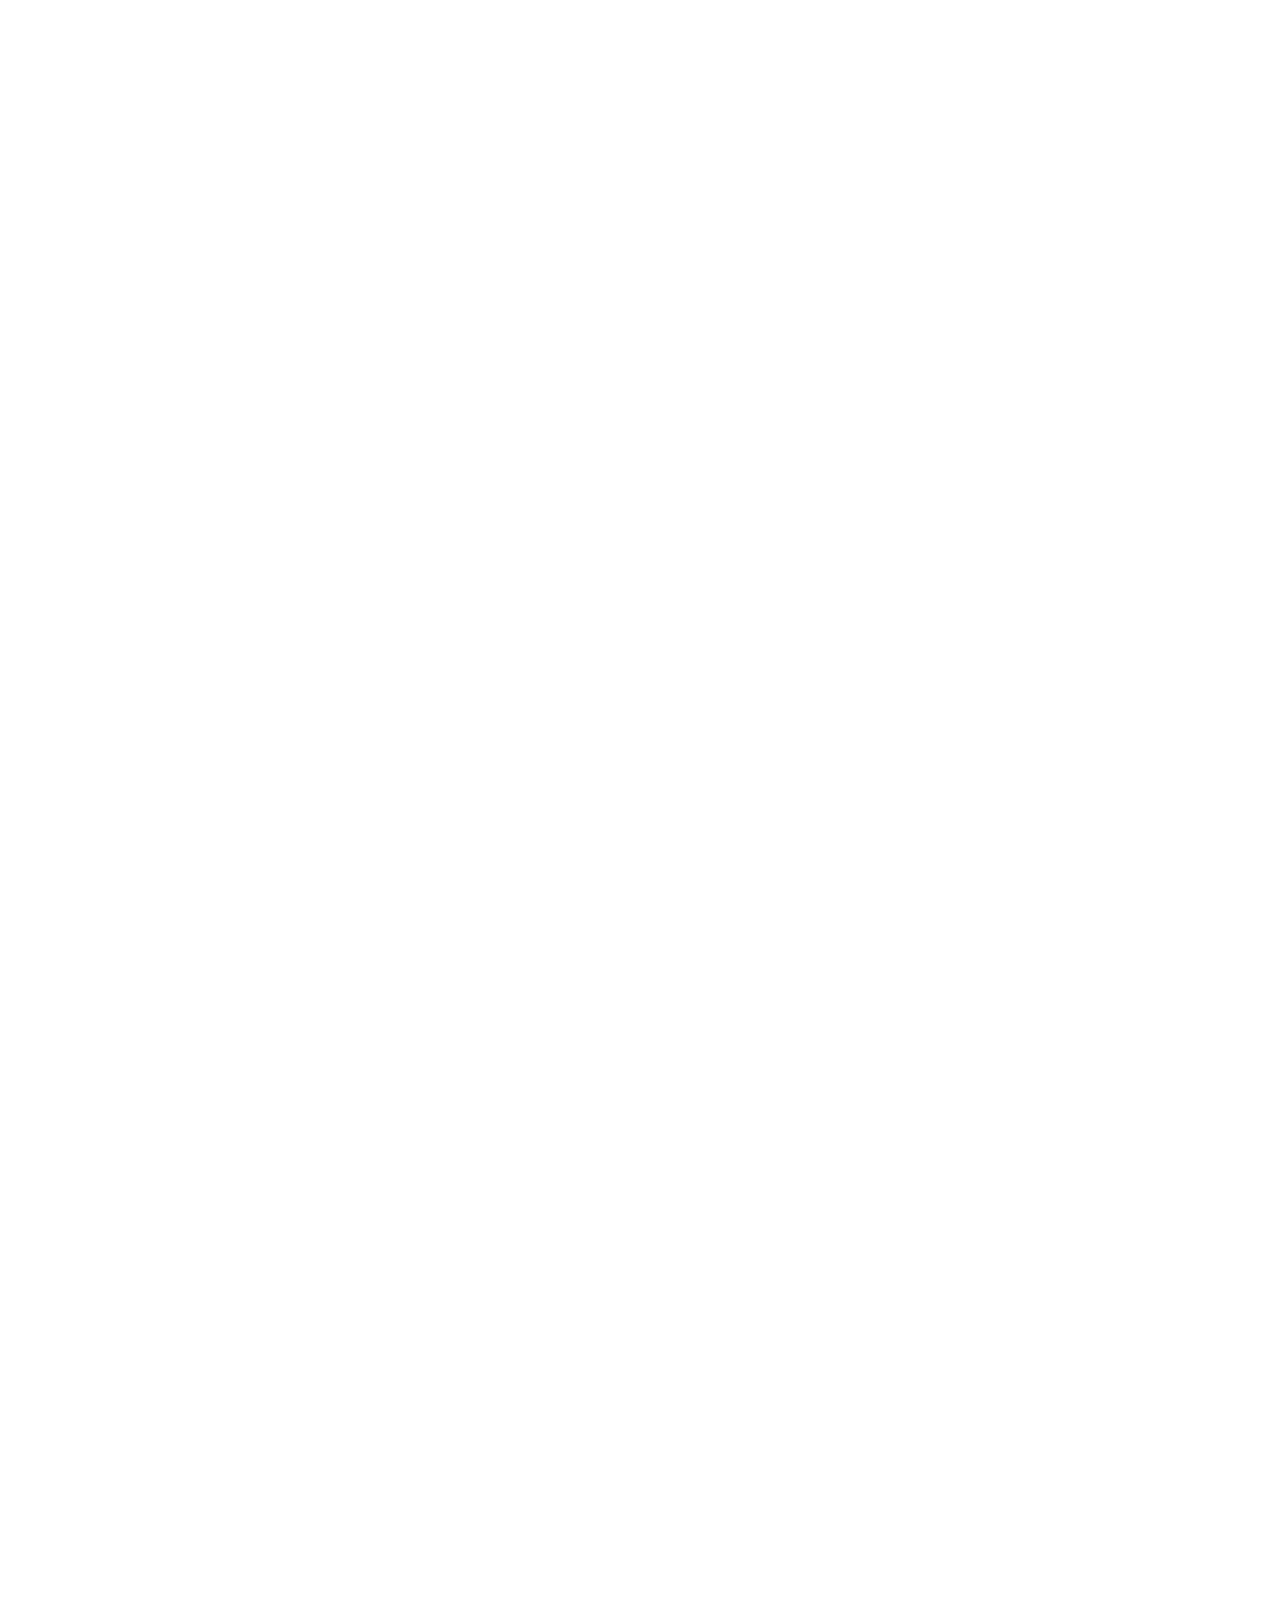
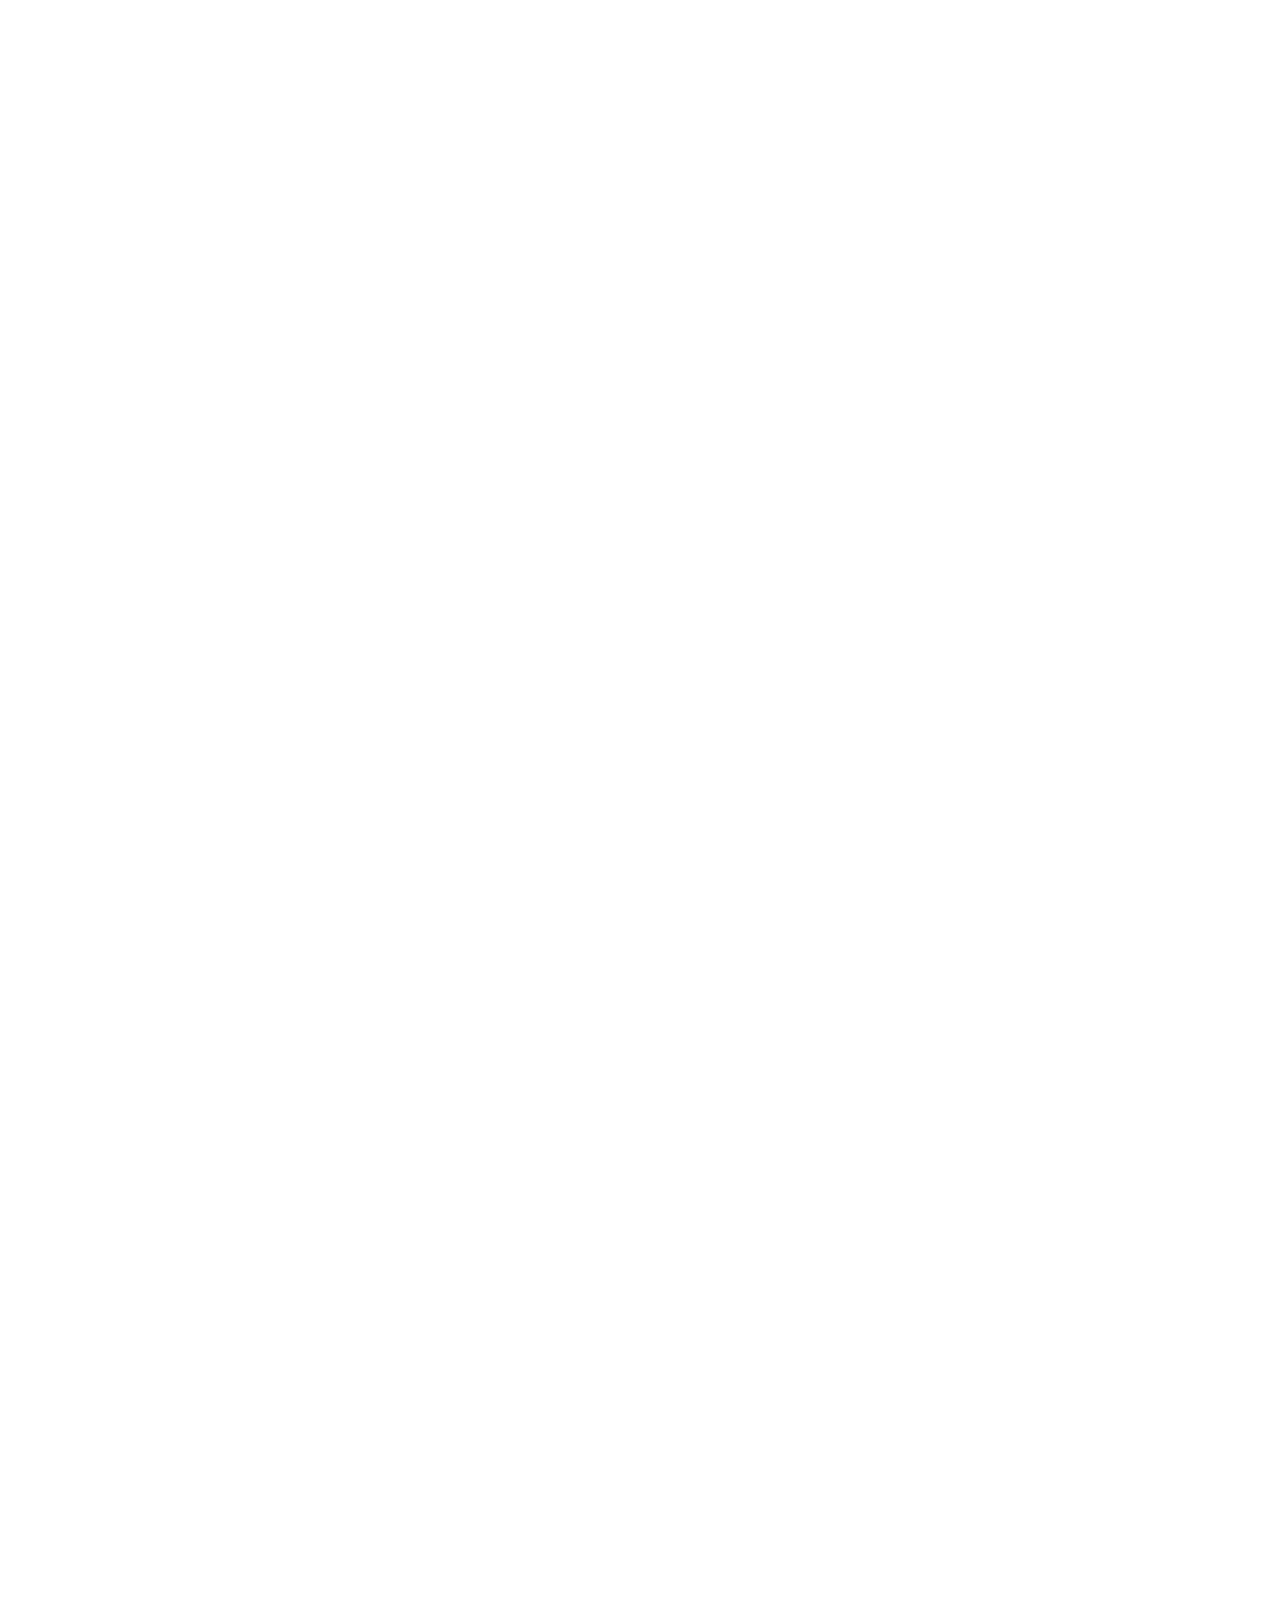
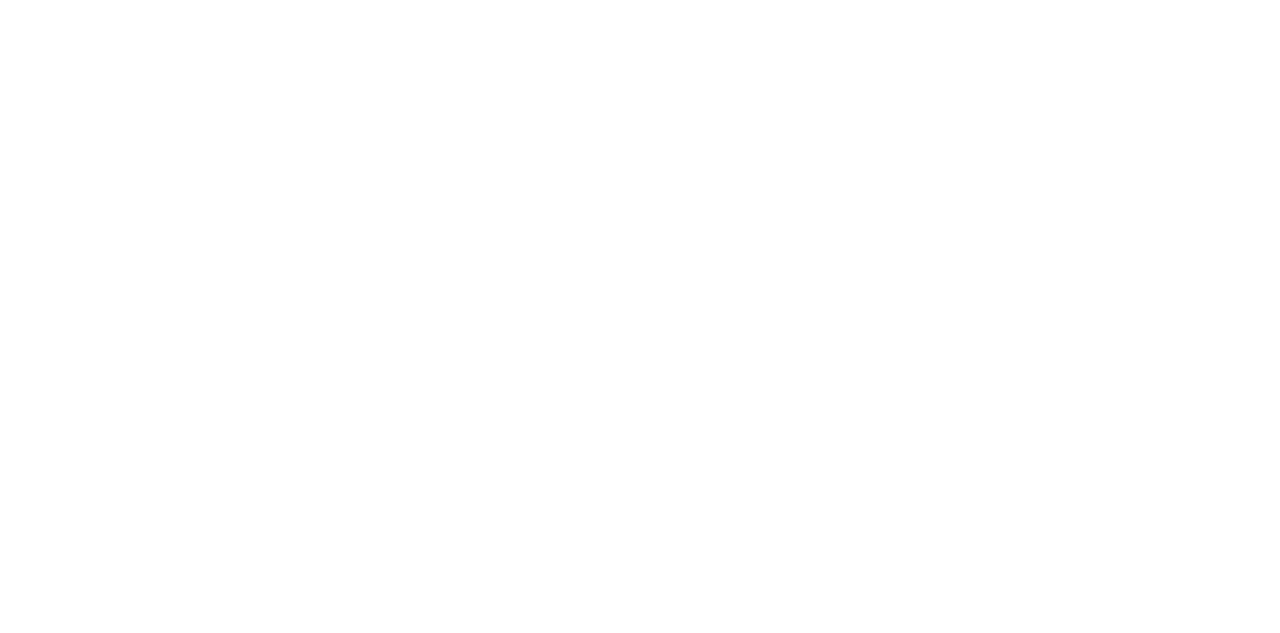
==== commit ad28be4f: "INDEX - FEITO!" ====
--- a/index.html
+++ b/index.html
@@ -14,7 +14,9 @@
     <!-- Google Web Fonts -->
     <link rel="preconnect" href="https://fonts.googleapis.com">
     <link rel="preconnect" href="https://fonts.gstatic.com" crossorigin>
-    <link href="https://fonts.googleapis.com/css2?family=Open+Sans:wght@400;500;600&family=Teko:wght@400;500;600&display=swap" rel="stylesheet">
+    <link
+        href="https://fonts.googleapis.com/css2?family=Open+Sans:wght@400;500;600&family=Teko:wght@400;500;600&display=swap"
+        rel="stylesheet">
 
     <!-- Icon Font Stylesheet -->
     <link href="https://cdnjs.cloudflare.com/ajax/libs/font-awesome/5.10.0/css/all.min.css" rel="stylesheet">
@@ -34,8 +36,10 @@
 
 <body>
     <!-- Spinner Start -->
-    <div id="spinner" class="show bg-white position-fixed translate-middle w-100 vh-100 top-50 start-50 d-flex align-items-center justify-content-center">
-        <div class="spinner-border position-relative text-secondary" style="width: 6rem; height: 6rem;" role="status"></div>
+    <div id="spinner"
+        class="show bg-white position-fixed translate-middle w-100 vh-100 top-50 start-50 d-flex align-items-center justify-content-center">
+        <div class="spinner-border position-relative text-secondary" style="width: 6rem; height: 6rem;" role="status">
+        </div>
         <img class="position-absolute top-50 start-50 translate-middle" src="assets/images/logo-alt.png" alt="Icon">
     </div>
     <!-- Spinner End -->
@@ -46,8 +50,10 @@
         <div class="row gx-0 d-none d-lg-flex">
             <div class="col-lg-7 px-5 text-start">
                 <div class="h-100 d-inline-flex align-items-center py-3 me-3">
-                    <a class="text-body px-2" href="tel:+0123456789"><i class="fa fa-phone-alt text-primary me-2"></i>+012 345 6789</a>
-                    <a class="text-body px-2" href="mailto:info@example.com"><i class="fa fa-envelope-open text-primary me-2"></i>info@example.com</a>
+                    <a class="text-body px-2" href="tel:+244943313125"><i
+                            class="fa fa-phone-alt text-primary me-2"></i>+244 943 313 125</a>
+                    <a class="text-body px-2" href="mailto:geral@teraki.ao"><i
+                            class="fa fa-envelope-open text-primary me-2"></i>geral@teraki.ao</a>
                 </div>
             </div>
             <div class="col-lg-5 px-5 text-end">
@@ -63,7 +69,8 @@
 
 
     <!-- Navbar Start -->
-    <nav class="navbar navbar-expand-lg bg-white navbar-light sticky-top py-lg-0 px-lg-5 wow fadeIn" data-wow-delay="0.1s">
+    <nav class="navbar navbar-expand-lg bg-white navbar-light sticky-top py-lg-0 px-lg-5 wow fadeIn"
+        data-wow-delay="0.1s">
         <a href="index.html" class="navbar-brand ms-4 ms-lg-0">
             <img src="assets/images/logo.jpg" alt="">
         </a>
@@ -73,11 +80,11 @@
         <div class="collapse navbar-collapse" id="navbarCollapse">
             <div class="navbar-nav ms-auto p-4 p-lg-0">
                 <a href="index.html" class="nav-item nav-link active">Início</a>
-                <a href="about.html" class="nav-item nav-link">Quem Somos</a>
+                <a href="sobre.html" class="nav-item nav-link">Quem Somos</a>
                 <a href="service.html" class="nav-item nav-link">Serviços</a>
-                <a href="contact.html" class="nav-item nav-link">Contactos</a>
-            </div>
-            <a href="" class="btn btn-primary py-2 px-4 d-none d-lg-block">Orçamento</a>
+                <a href="contacto.html" class="nav-item nav-link">Contactos</a>
+            </div>
+            <a href="" class="btn btn-primary py-2 px-4 d-none d-lg-block">Agendar Consulta</a>
         </div>
     </nav>
     <!-- Navbar End -->
@@ -86,43 +93,48 @@
     <!-- Carousel Start -->
     <div class="container-fluid p-0 pb-5 wow fadeIn" data-wow-delay="0.1s">
         <div class="owl-carousel header-carousel position-relative">
-            <div class="owl-carousel-item position-relative" data-dot="<img src='assets/img/carousel-1.jpg'>">
-                <img class="img-fluid" src="assets/img/carousel-1.jpg" alt="">
+            <div class="owl-carousel-item position-relative" data-dot="<img src='assets/images/slide/03.jpg'>">
+                <img class="img-fluid" src="assets/images/slide/03.jpg" alt="">
                 <div class="owl-carousel-inner">
                     <div class="container">
                         <div class="row justify-content-start">
                             <div class="col-10 col-lg-8">
-                                <h1 class="display-1 text-white animated slideInDown">Best Architecture And Interior Design Services</h1>
-                                <p class="fs-5 fw-medium text-white mb-4 pb-3">Vero elitr justo clita lorem. Ipsum dolor at sed stet sit diam no. Kasd rebum ipsum et diam justo clita et kasd rebum sea elitr.</p>
-                                <a href="" class="btn btn-primary py-3 px-5 animated slideInLeft">Read More</a>
-                            </div>
-                        </div>
-                    </div>
-                </div>
-            </div>
-            <div class="owl-carousel-item position-relative" data-dot="<img src='assets/img/carousel-2.jpg'>">
-                <img class="img-fluid" src="assets/img/carousel-2.jpg" alt="">
+                                <h1 class="display-1 text-white animated slideInDown">Seu Parceiro em Engenharia de
+                                    Qualidade</h1>
+                                <p class="fs-5 fw-medium text-white mb-4 pb-3">Comprometidos com a Perfeição e a
+                                    Satisfação do Cliente</p>
+                                <a href="" class="btn btn-primary py-3 px-5 animated slideInLeft">Saber Mais</a>
+                            </div>
+                        </div>
+                    </div>
+                </div>
+            </div>
+            <div class="owl-carousel-item position-relative" data-dot="<img src='assets/images/slide/02.jpg'>">
+                <img class="img-fluid" src="assets/images/slide/02.jpg" alt="">
                 <div class="owl-carousel-inner">
                     <div class="container">
                         <div class="row justify-content-start">
                             <div class="col-10 col-lg-8">
-                                <h1 class="display-1 text-white animated slideInDown">Best Architecture And Interior Design Services</h1>
-                                <p class="fs-5 fw-medium text-white mb-4 pb-3">Vero elitr justo clita lorem. Ipsum dolor at sed stet sit diam no. Kasd rebum ipsum et diam justo clita et kasd rebum sea elitr.</p>
-                                <a href="" class="btn btn-primary py-3 px-5 animated slideInLeft">Read More</a>
-                            </div>
-                        </div>
-                    </div>
-                </div>
-            </div>
-            <div class="owl-carousel-item position-relative" data-dot="<img src='assets/img/carousel-3.jpg'>">
-                <img class="img-fluid" src="assets/img/carousel-3.jpg" alt="">
+                                <h1 class="display-1 text-white animated slideInDown">Arquitetura de Excelência</h1>
+                                <p class="fs-5 fw-medium text-white mb-4 pb-3">Projectos Inovadores e Sustentáveis para
+                                    um Futuro Melhor</p>
+                                <a href="" class="btn btn-primary py-3 px-5 animated slideInLeft">Saber Mais</a>
+                            </div>
+                        </div>
+                    </div>
+                </div>
+            </div>
+            <div class="owl-carousel-item position-relative" data-dot="<img src='assets/images/slide/01.jpg'>">
+                <img class="img-fluid" src="assets/images/slide/01.jpg" alt="">
                 <div class="owl-carousel-inner">
                     <div class="container">
                         <div class="row justify-content-start">
                             <div class="col-10 col-lg-8">
-                                <h1 class="display-1 text-white animated slideInDown">Best Architecture And Interior Design Services</h1>
-                                <p class="fs-5 fw-medium text-white mb-4 pb-3">Vero elitr justo clita lorem. Ipsum dolor at sed stet sit diam no. Kasd rebum ipsum et diam justo clita et kasd rebum sea elitr.</p>
-                                <a href="" class="btn btn-primary py-3 px-5 animated slideInLeft">Read More</a>
+                                <h1 class="display-1 text-white animated slideInDown">Transformando Espaços,
+                                    Transformando Vidas</h1>
+                                <p class="fs-5 fw-medium text-white mb-4 pb-3">Soluções Completa de Fiscalização,
+                                    Manutenção e Reparação</p>
+                                <a href="" class="btn btn-primary py-3 px-5 animated slideInLeft">Saber Mais</a>
                             </div>
                         </div>
                     </div>
@@ -140,31 +152,35 @@
                 <div class="col-lg-4 col-md-6 wow fadeInUp" data-wow-delay="0.1s">
                     <div class="fact-item text-center bg-light h-100 p-5 pt-0">
                         <div class="fact-icon">
-                            <img src="assets/img/icons/icon-2.png" alt="Icon">
-                        </div>
-                        <h3 class="mb-3">Design Approach</h3>
-                        <p class="mb-0">Erat ipsum justo amet duo et elitr dolor, est duo duo eos lorem sed diam stet diam sed stet.</p>
+                            <i class="fas fa-star fa-3x"></i>
+                        </div>
+                        <h3 class="mb-3">Qualidade Superior</h3>
+                        <p class="mb-0">Entregamos projectos arquitetônicos e serviços de construção que excedem as
+                            expectativas, garantindo a máxima satisfação dos nossos clientes.</p>
                     </div>
                 </div>
                 <div class="col-lg-4 col-md-6 wow fadeInUp" data-wow-delay="0.3s">
                     <div class="fact-item text-center bg-light h-100 p-5 pt-0">
                         <div class="fact-icon">
-                            <img src="assets/img/icons/icon-3.png" alt="Icon">
-                        </div>
-                        <h3 class="mb-3">Innovative Solutions</h3>
-                        <p class="mb-0">Erat ipsum justo amet duo et elitr dolor, est duo duo eos lorem sed diam stet diam sed stet.</p>
+                            <i class="fas fa-users fa-3x"></i>
+                        </div>
+                        <h3 class="mb-3">Atendimento Personalizado</h3>
+                        <p class="mb-0">Soluções sob medida para cada cliente, com atenção aos detalhes e foco na
+                            satisfação total.</p>
                     </div>
                 </div>
                 <div class="col-lg-4 col-md-6 wow fadeInUp" data-wow-delay="0.5s">
                     <div class="fact-item text-center bg-light h-100 p-5 pt-0">
                         <div class="fact-icon">
-                            <img src="assets/img/icons/icon-4.png" alt="Icon">
-                        </div>
-                        <h3 class="mb-3">Project Management</h3>
-                        <p class="mb-0">Erat ipsum justo amet duo et elitr dolor, est duo duo eos lorem sed diam stet diam sed stet.</p>
-                    </div>
-                </div>
-            </div>
+                            <i class="fas fa-medal fa-3x"></i>
+                        </div>
+                        <h3 class="mb-3">Compromisso com a Excelência</h3>
+                        <p class="mb-0">Nosso compromisso inabalável com a excelência garante que todos os projectos
+                            sejam realizados com os mais altos padrões de qualidade e precisão.</p>
+                    </div>
+                </div>
+            </div>
+
         </div>
     </div>
     <!-- Facts End -->
@@ -176,26 +192,20 @@
             <div class="row g-5">
                 <div class="col-lg-6 wow fadeIn" data-wow-delay="0.1s">
                     <div class="about-img">
-                        <img class="img-fluid" src="assets/img/about-1.jpg" alt="">
-                        <img class="img-fluid" src="assets/img/about-2.jpg" alt="">
+                        <img class="img-fluid" src="assets/images/sobre/01.jpg" alt="">
+                        <img class="img-fluid" src="assets/images/sobre/02.jpg" alt="">
                     </div>
                 </div>
                 <div class="col-lg-6 wow fadeIn" data-wow-delay="0.5s">
-                    <h4 class="section-title">About Us</h4>
-                    <h1 class="display-5 mb-4">A Creative Architecture Agency For Your Dream Home</h1>
-                    <p>Tempor erat elitr rebum at clita. Diam dolor diam ipsum sit. Aliqu diam amet diam et eos. Clita erat ipsum et lorem et sit, sed stet lorem sit clita duo justo magna dolore erat amet</p>
-                    <p class="mb-4">Stet no et lorem dolor et diam, amet duo ut dolore vero eos. No stet est diam rebum amet diam ipsum. Clita clita labore, dolor duo nonumy clita sit at, sed sit sanctus dolor eos.</p>
-                    <div class="d-flex align-items-center mb-5">
-                        <div class="d-flex flex-shrink-0 align-items-center justify-content-center border border-5 border-primary" style="width: 120px; height: 120px;">
-                            <h1 class="display-1 mb-n2" data-toggle="counter-up">25</h1>
-                        </div>
-                        <div class="ps-4">
-                            <h3>Years</h3>
-                            <h3>Working</h3>
-                            <h3 class="mb-0">Experience</h3>
-                        </div>
-                    </div>
-                    <a class="btn btn-primary py-3 px-5" href="">Read More</a>
+                    <h4 class="section-title">Sobre Nós</h4>
+                    <h1 class="display-5 mb-4">Ter Emoção em Sua Volta</h1>
+                    <p>Somos a <strong class="text-primary">TERAKI – Comércio, Serviços e Arquitetura, LDA</strong>, uma
+                        empresa de arquitetura e engenharia civil localizada em Huambo, Angola.</p>
+                    <p class="mb-4">Dedicamo-nos a transformar ideias em realidade através de projectos inovadores e
+                        sustentáveis, oferecendo uma ampla gama de serviços que incluem gestão de projectos,
+                        fiscalização de obras, manutenção de edifícios e muito mais.</p>
+
+                    <a class="btn btn-primary py-3 px-5" href="sobre.html">Saber Mais</a>
                 </div>
             </div>
         </div>
@@ -207,73 +217,81 @@
     <div class="container-xxl py-5">
         <div class="container">
             <div class="text-center mx-auto mb-5 wow fadeInUp" data-wow-delay="0.1s" style="max-width: 600px;">
-                <h4 class="section-title">Our Services</h4>
-                <h1 class="display-5 mb-4">We Focused On Modern Architecture And Interior Design</h1>
+                <h4 class="section-title">Nossos Serviços</h4>
+                <h1 class="display-5 mb-4">Prestamos uma gama de serviços com excelência e personalização.
+                </h1>
             </div>
             <div class="row g-4">
                 <div class="col-lg-4 col-md-6 wow fadeInUp" data-wow-delay="0.1s">
                     <div class="service-item d-flex position-relative text-center h-100">
-                        <img class="bg-img" src="assets/img/service-1.jpg" alt="">
+                        <img class="bg-img" src="assets/images/sobre/02.jpg" alt="">
                         <div class="service-text p-5">
-                            <img class="mb-4" src="assets/img/icons/icon-5.png" alt="Icon">
-                            <h3 class="mb-3">Architecture</h3>
-                            <p class="mb-4">Erat ipsum justo amet duo et elitr dolor, est duo duo eos lorem sed diam stet diam sed stet.</p>
-                            <a class="btn" href=""><i class="fa fa-plus text-primary me-3"></i>Read More</a>
+                            <i class="fas fa-hard-hat fa-3x mb-4 text-primary"></i>
+                            <h3 class="mb-3">Fiscalização de Obras</h3>
+                            <p class="mb-4">Garantimos que cada fase da construção seja realizada conforme os padrões de
+                                qualidade e segurança, minimizando riscos e garantindo a entrega no prazo.</p>
+                            <a class="btn" href=""><i class="fa fa-plus text-primary me-3"></i>Leia Mais</a>
                         </div>
                     </div>
                 </div>
                 <div class="col-lg-4 col-md-6 wow fadeInUp" data-wow-delay="0.3s">
                     <div class="service-item d-flex position-relative text-center h-100">
-                        <img class="bg-img" src="assets/img/service-2.jpg" alt="">
+                        <img class="bg-img" src="assets/images/sobre/02.jpg" alt="">
                         <div class="service-text p-5">
-                            <img class="mb-4" src="assets/img/icons/icon-6.png" alt="Icon">
-                            <h3 class="mb-3">3D Animation</h3>
-                            <p class="mb-4">Erat ipsum justo amet duo et elitr dolor, est duo duo eos lorem sed diam stet diam sed stet.</p>
-                            <a class="btn" href=""><i class="fa fa-plus text-primary me-3"></i>Read More</a>
+                            <i class="fas fa-project-diagram fa-3x mb-4 text-primary"></i>
+                            <h3 class="mb-3">Elaboração de Projectos</h3>
+                            <p class="mb-4">Desenvolvemos projectos arquitetônicos inovadores e personalizados que
+                                atendem às suas necessidades e expectativas, sempre com foco na sustentabilidade.</p>
+                            <a class="btn" href=""><i class="fa fa-plus text-primary me-3"></i>Leia Mais</a>
                         </div>
                     </div>
                 </div>
                 <div class="col-lg-4 col-md-6 wow fadeInUp" data-wow-delay="0.5s">
                     <div class="service-item d-flex position-relative text-center h-100">
-                        <img class="bg-img" src="assets/img/service-3.jpg" alt="">
+                        <img class="bg-img" src="assets/images/sobre/02.jpg" alt="">
                         <div class="service-text p-5">
-                            <img class="mb-4" src="assets/img/icons/icon-7.png" alt="Icon">
-                            <h3 class="mb-3">House Planning</h3>
-                            <p class="mb-4">Erat ipsum justo amet duo et elitr dolor, est duo duo eos lorem sed diam stet diam sed stet.</p>
-                            <a class="btn" href=""><i class="fa fa-plus text-primary me-3"></i>Read More</a>
+                            <i class="fas fa-wrench fa-3x mb-4 text-primary"></i>
+                            <h3 class="mb-3">Manutenção de Edifícios</h3>
+                            <p class="mb-4">Oferecemos serviços completos de manutenção para assegurar a longevidade e
+                                funcionalidade dos seus edifícios, desde reparos menores até manutenção preventiva.</p>
+                            <a class="btn" href=""><i class="fa fa-plus text-primary me-3"></i>Leia Mais</a>
                         </div>
                     </div>
                 </div>
                 <div class="col-lg-4 col-md-6 wow fadeInUp" data-wow-delay="0.1s">
                     <div class="service-item d-flex position-relative text-center h-100">
-                        <img class="bg-img" src="assets/img/service-4.jpg" alt="">
+                        <img class="bg-img" src="assets/images/sobre/02.jpg" alt="">
                         <div class="service-text p-5">
-                            <img class="mb-4" src="assets/img/icons/icon-8.png" alt="Icon">
-                            <h3 class="mb-3">Interior Design</h3>
-                            <p class="mb-4">Erat ipsum justo amet duo et elitr dolor, est duo duo eos lorem sed diam stet diam sed stet.</p>
-                            <a class="btn" href=""><i class="fa fa-plus text-primary me-3"></i>Read More</a>
+                            <i class="fas fa-snowflake fa-3x mb-4 text-primary"></i>
+                            <h3 class="mb-3">Reparação de Ar Condicionado</h3>
+                            <p class="mb-4">Realizamos reparos eficientes e manutenção de sistemas de ar condicionado
+                                para garantir conforto e eficiência energética.</p>
+                            <a class="btn" href=""><i class="fa fa-plus text-primary me-3"></i>Leia Mais</a>
                         </div>
                     </div>
                 </div>
                 <div class="col-lg-4 col-md-6 wow fadeInUp" data-wow-delay="0.3s">
                     <div class="service-item d-flex position-relative text-center h-100">
-                        <img class="bg-img" src="assets/img/service-5.jpg" alt="">
+                        <img class="bg-img" src="assets/images/sobre/02.jpg" alt="">
                         <div class="service-text p-5">
-                            <img class="mb-4" src="assets/img/icons/icon-9.png" alt="Icon">
-                            <h3 class="mb-3">Renovation</h3>
-                            <p class="mb-4">Erat ipsum justo amet duo et elitr dolor, est duo duo eos lorem sed diam stet diam sed stet.</p>
-                            <a class="btn" href=""><i class="fa fa-plus text-primary me-3"></i>Read More</a>
+                            <i class="fas fa-bolt fa-3x mb-4 text-primary"></i>
+                            <h3 class="mb-3">Manutenção de Rede Elétrica</h3>
+                            <p class="mb-4">Nossa equipe especializada assegura que sua rede elétrica esteja sempre em
+                                perfeito funcionamento, prevenindo falhas e melhorando a segurança.</p>
+                            <a class="btn" href=""><i class="fa fa-plus text-primary me-3"></i>Leia Mais</a>
                         </div>
                     </div>
                 </div>
                 <div class="col-lg-4 col-md-6 wow fadeInUp" data-wow-delay="0.5s">
                     <div class="service-item d-flex position-relative text-center h-100">
-                        <img class="bg-img" src="assets/img/service-6.jpg" alt="">
+                        <img class="bg-img" src="assets/images/sobre/02.jpg" alt="">
                         <div class="service-text p-5">
-                            <img class="mb-4" src="assets/img/icons/icon-10.png" alt="Icon">
-                            <h3 class="mb-3">Construction</h3>
-                            <p class="mb-4">Erat ipsum justo amet duo et elitr dolor, est duo duo eos lorem sed diam stet diam sed stet.</p>
-                            <a class="btn" href=""><i class="fa fa-plus text-primary me-3"></i>Read More</a>
+                            <i class="fas fa-leaf fa-3x mb-4 text-primary"></i>
+                            <h3 class="mb-3">Estudos de Viabilidade para Projectos Sustentáveis</h3>
+                            <p class="mb-4">Analisamos e planejamos projectos com enfoque na sustentabilidade,
+                                oferecendo
+                                soluções viáveis e inovadoras para um futuro mais verde.</p>
+                            <a class="btn" href=""><i class="fa fa-plus text-primary me-3"></i>Leia Mais</a>
                         </div>
                     </div>
                 </div>
@@ -288,34 +306,39 @@
         <div class="container">
             <div class="row g-5">
                 <div class="col-lg-6 wow fadeInUp" data-wow-delay="0.1s">
-                    <h4 class="section-title">Why Choose Us!</h4>
-                    <h1 class="display-5 mb-4">Why You Should Trust Us? Learn More About Us!</h1>
-                    <p class="mb-4">Tempor erat elitr rebum at clita. Diam dolor diam ipsum sit. Aliqu diam amet diam et eos. Clita erat ipsum et lorem et sit, sed stet lorem sit clita duo justo magna dolore erat amet</p>
+                    <h4 class="section-title">Por Que Deve Escolher-nos?</h4>
+                    <h1 class="display-5 mb-4">Saiba as Vantagens de Trabalhar Connosco</h1>
+                    <p class="mb-4">Explore o que nos torna a melhor escolha. Estamos aqui para superar suas
+                        expectativas com compromisso, qualidade e resultados que realmente importam.</p>
                     <div class="row g-4">
                         <div class="col-12">
                             <div class="d-flex align-items-start">
-                                <img class="flex-shrink-0" src="assets/img/icons/icon-2.png" alt="Icon">
+                                <i class="fas fa-star fa-3x text-primary"></i>
                                 <div class="ms-4">
-                                    <h3>Design Approach</h3>
-                                    <p class="mb-0">Erat ipsum justo amet duo et elitr dolor, est duo duo eos lorem sed diam stet diam sed stet.</p>
+                                    <h3>Qualidade Superior</h3>
+                                    <p class="mb-0">Entregamos projectos arquitetônicos e serviços de construção que
+                                        excedem as expectativas, garantindo a máxima satisfação dos nossos clientes.</p>
                                 </div>
                             </div>
                         </div>
                         <div class="col-12">
                             <div class="d-flex align-items-start">
-                                <img class="flex-shrink-0" src="assets/img/icons/icon-3.png" alt="Icon">
+                                <i class="fas fa-users fa-3x text-primary"></i>
                                 <div class="ms-4">
-                                    <h3>Innovative Solutions</h3>
-                                    <p class="mb-0">Erat ipsum justo amet duo et elitr dolor, est duo duo eos lorem sed diam stet diam sed stet.</p>
+                                    <h3>Atendimento Personalizado</h3>
+                                    <p class="mb-0">Soluções sob medida para cada cliente, com atenção aos detalhes e
+                                        foco na satisfação total.</p>
                                 </div>
                             </div>
                         </div>
                         <div class="col-12">
                             <div class="d-flex align-items-start">
-                                <img class="flex-shrink-0" src="assets/img/icons/icon-4.png" alt="Icon">
+                                <i class="fas fa-medal fa-3x text-primary"></i>
                                 <div class="ms-4">
-                                    <h3>Project Management</h3>
-                                    <p class="mb-0">Erat ipsum justo amet duo et elitr dolor, est duo duo eos lorem sed diam stet diam sed stet.</p>
+                                    <h3>Compromisso com a Excelência</h3>
+                                    <p class="mb-0">Nosso compromisso inabalável com a excelência garante que todos os
+                                        projectos sejam realizados com os mais altos padrões de qualidade e precisão.
+                                    </p>
                                 </div>
                             </div>
                         </div>
@@ -323,8 +346,8 @@
                 </div>
                 <div class="col-lg-6 wow fadeInUp" data-wow-delay="0.5s">
                     <div class="feature-img">
-                        <img class="img-fluid" src="assets/img/about-2.jpg" alt="">
-                        <img class="img-fluid" src="assets/img/about-1.jpg" alt="">
+                        <img class="img-fluid" src="assets/images/features/02.jpg" alt="">
+                        <img class="img-fluid" src="assets/images/features/01.jpg" alt="">
                     </div>
                 </div>
             </div>
@@ -337,23 +360,27 @@
     <div class="container-xxl project py-5">
         <div class="container">
             <div class="text-center mx-auto mb-5 wow fadeInUp" data-wow-delay="0.1s" style="max-width: 600px;">
-                <h4 class="section-title">Our Projects</h4>
-                <h1 class="display-5 mb-4">Visit Our Latest Projects And Our Innovative Works</h1>
+                <h4 class="section-title">Nossos Projectos</h4>
+                <h1 class="display-5 mb-4">Conheça os Últimos Projectos em Que Estivemos Envolvidos</h1>
             </div>
             <div class="row g-4 wow fadeInUp" data-wow-delay="0.3s">
                 <div class="col-lg-4">
                     <div class="nav nav-pills d-flex justify-content-between w-100 h-100 me-4">
-                        <button class="nav-link w-100 d-flex align-items-center text-start p-4 mb-4 active" data-bs-toggle="pill" data-bs-target="#tab-pane-1" type="button">
-                            <h3 class="m-0">01. Modern Complex</h3>
+                        <button class="nav-link w-100 d-flex align-items-center text-start p-4 mb-4 active"
+                            data-bs-toggle="pill" data-bs-target="#tab-pane-1" type="button">
+                            <h3 class="m-0">01. Projecto de Residências</h3>
                         </button>
-                        <button class="nav-link w-100 d-flex align-items-center text-start p-4 mb-4" data-bs-toggle="pill" data-bs-target="#tab-pane-2" type="button">
-                            <h3 class="m-0">02. Royal Hotel</h3>
+                        <button class="nav-link w-100 d-flex align-items-center text-start p-4 mb-4"
+                            data-bs-toggle="pill" data-bs-target="#tab-pane-2" type="button">
+                            <h3 class="m-0">02. Projecto de uma Ombala</h3>
                         </button>
-                        <button class="nav-link w-100 d-flex align-items-center text-start p-4 mb-4" data-bs-toggle="pill" data-bs-target="#tab-pane-3" type="button">
-                            <h3 class="m-0">03. Mexwel Buiding</h3>
+                        <button class="nav-link w-100 d-flex align-items-center text-start p-4 mb-4"
+                            data-bs-toggle="pill" data-bs-target="#tab-pane-3" type="button">
+                            <h3 class="m-0">03. Projecto de um Colégio de 12 Salas</h3>
                         </button>
-                        <button class="nav-link w-100 d-flex align-items-center text-start p-4 mb-0" data-bs-toggle="pill" data-bs-target="#tab-pane-4" type="button">
-                            <h3 class="m-0">04. Shopping Complex</h3>
+                        <button class="nav-link w-100 d-flex align-items-center text-start p-4 mb-0"
+                            data-bs-toggle="pill" data-bs-target="#tab-pane-4" type="button">
+                            <h3 class="m-0">04. Acompanhamento de Obras no Cachiungo</h3>
                         </button>
                     </div>
                 </div>
@@ -363,17 +390,18 @@
                             <div class="row g-4">
                                 <div class="col-md-6" style="min-height: 350px;">
                                     <div class="position-relative h-100">
-                                        <img class="position-absolute img-fluid w-100 h-100" src="assets/img/project-1.jpg"
-                                            style="object-fit: cover;" alt="">
+                                        <img class="position-absolute img-fluid w-100 h-100"
+                                            src="assets/images/projectos/residencia.jpg" style="object-fit: cover;"
+                                            alt="Projecto de Residências">
                                     </div>
                                 </div>
                                 <div class="col-md-6">
-                                    <h1 class="mb-3">25 Years Of Experience In Architecture Industry</h1>
-                                    <p class="mb-4">Tempor erat elitr rebum at clita. Diam dolor diam ipsum sit. Aliqu diam amet diam et eos. Clita erat ipsum et lorem et sit, sed stet lorem sit clita duo justo magna dolore erat amet</p>
-                                    <p><i class="fa fa-check text-primary me-3"></i>Design Approach</p>
-                                    <p><i class="fa fa-check text-primary me-3"></i>Innovative Solutions</p>
-                                    <p><i class="fa fa-check text-primary me-3"></i>Project Management</p>
-                                    <a href="" class="btn btn-primary py-3 px-5 mt-3">Read More</a>
+                                    <h1 class="mb-3">Projecto de Residências</h1>
+                                    <p class="mb-4">Design e construção de moradias modernas e sustentáveis.</p>
+                                    <p><i class="fa fa-check text-primary me-3"></i>Abordagem de Design</p>
+                                    <p><i class="fa fa-check text-primary me-3"></i>Soluções Inovadoras</p>
+                                    <p><i class="fa fa-check text-primary me-3"></i>Gestão de Projectos</p>
+                                    <a href="" class="btn btn-primary py-3 px-5 mt-3">Leia Mais</a>
                                 </div>
                             </div>
                         </div>
@@ -381,17 +409,18 @@
                             <div class="row g-4">
                                 <div class="col-md-6" style="min-height: 350px;">
                                     <div class="position-relative h-100">
-                                        <img class="position-absolute img-fluid w-100 h-100" src="assets/img/project-2.jpg"
-                                            style="object-fit: cover;" alt="">
+                                        <img class="position-absolute img-fluid w-100 h-100"
+                                            src="assets/images/projectos/ombala.jpg" style="object-fit: cover;"
+                                            alt="Projecto de uma Ombala">
                                     </div>
                                 </div>
                                 <div class="col-md-6">
-                                    <h1 class="mb-3">25 Years Of Experience In Architecture Industry</h1>
-                                    <p class="mb-4">Tempor erat elitr rebum at clita. Diam dolor diam ipsum sit. Aliqu diam amet diam et eos. Clita erat ipsum et lorem et sit, sed stet lorem sit clita duo justo magna dolore erat amet</p>
-                                    <p><i class="fa fa-check text-primary me-3"></i>Design Approach</p>
-                                    <p><i class="fa fa-check text-primary me-3"></i>Innovative Solutions</p>
-                                    <p><i class="fa fa-check text-primary me-3"></i>Project Management</p>
-                                    <a href="" class="btn btn-primary py-3 px-5 mt-3">Read More</a>
+                                    <h1 class="mb-3">Projecto de uma Ombala</h1>
+                                    <p class="mb-4">Planejamento e construção de estruturas culturais tradicionais.</p>
+                                    <p><i class="fa fa-check text-primary me-3"></i>Abordagem de Design</p>
+                                    <p><i class="fa fa-check text-primary me-3"></i>Soluções Inovadoras</p>
+                                    <p><i class="fa fa-check text-primary me-3"></i>Gestão de Projectos</p>
+                                    <a href="" class="btn btn-primary py-3 px-5 mt-3">Leia Mais</a>
                                 </div>
                             </div>
                         </div>
@@ -399,17 +428,19 @@
                             <div class="row g-4">
                                 <div class="col-md-6" style="min-height: 350px;">
                                     <div class="position-relative h-100">
-                                        <img class="position-absolute img-fluid w-100 h-100" src="assets/img/project-3.jpg"
-                                            style="object-fit: cover;" alt="">
+                                        <img class="position-absolute img-fluid w-100 h-100"
+                                            src="assets/images/projectos/colegio.jpg" style="object-fit: cover;"
+                                            alt="Projecto de um Colégio de 12 Salas">
                                     </div>
                                 </div>
                                 <div class="col-md-6">
-                                    <h1 class="mb-3">25 Years Of Experience In Architecture Industry</h1>
-                                    <p class="mb-4">Tempor erat elitr rebum at clita. Diam dolor diam ipsum sit. Aliqu diam amet diam et eos. Clita erat ipsum et lorem et sit, sed stet lorem sit clita duo justo magna dolore erat amet</p>
-                                    <p><i class="fa fa-check text-primary me-3"></i>Design Approach</p>
-                                    <p><i class="fa fa-check text-primary me-3"></i>Innovative Solutions</p>
-                                    <p><i class="fa fa-check text-primary me-3"></i>Project Management</p>
-                                    <a href="" class="btn btn-primary py-3 px-5 mt-3">Read More</a>
+                                    <h1 class="mb-3">Projecto de um Colégio de 12 Salas</h1>
+                                    <p class="mb-4">Desenvolvimento de uma instituição educacional equipada com recursos
+                                        modernos.</p>
+                                    <p><i class="fa fa-check text-primary me-3"></i>Abordagem de Design</p>
+                                    <p><i class="fa fa-check text-primary me-3"></i>Soluções Inovadoras</p>
+                                    <p><i class="fa fa-check text-primary me-3"></i>Gestão de Projectos</p>
+                                    <a href="" class="btn btn-primary py-3 px-5 mt-3">Leia Mais</a>
                                 </div>
                             </div>
                         </div>
@@ -417,17 +448,19 @@
                             <div class="row g-4">
                                 <div class="col-md-6" style="min-height: 350px;">
                                     <div class="position-relative h-100">
-                                        <img class="position-absolute img-fluid w-100 h-100" src="assets/img/project-4.jpg"
-                                            style="object-fit: cover;" alt="">
+                                        <img class="position-absolute img-fluid w-100 h-100"
+                                            src="assets/images/projectos/cachiungo.jpg" style="object-fit: cover;"
+                                            alt="Acompanhamento de Obras no Cachiungo">
                                     </div>
                                 </div>
                                 <div class="col-md-6">
-                                    <h1 class="mb-3">25 Years Of Experience In Architecture Industry</h1>
-                                    <p class="mb-4">Tempor erat elitr rebum at clita. Diam dolor diam ipsum sit. Aliqu diam amet diam et eos. Clita erat ipsum et lorem et sit, sed stet lorem sit clita duo justo magna dolore erat amet</p>
-                                    <p><i class="fa fa-check text-primary me-3"></i>Design Approach</p>
-                                    <p><i class="fa fa-check text-primary me-3"></i>Innovative Solutions</p>
-                                    <p><i class="fa fa-check text-primary me-3"></i>Project Management</p>
-                                    <a href="" class="btn btn-primary py-3 px-5 mt-3">Read More</a>
+                                    <h1 class="mb-3">Acompanhamento de Obras no Cachiungo</h1>
+                                    <p class="mb-4">Fiscalização de projectos de requalificação e construção de
+                                        infraestruturas de saúde e educação.</p>
+                                    <p><i class="fa fa-check text-primary me-3"></i>Abordagem de Design</p>
+                                    <p><i class="fa fa-check text-primary me-3"></i>Soluções Inovadoras</p>
+                                    <p><i class="fa fa-check text-primary me-3"></i>Gestão de Projectos</p>
+                                    <a href="" class="btn btn-primary py-3 px-5 mt-3">Leia Mais</a>
                                 </div>
                             </div>
                         </div>
@@ -443,71 +476,52 @@
     <div class="container-xxl py-5">
         <div class="container">
             <div class="text-center mx-auto mb-5 wow fadeInUp" data-wow-delay="0.1s" style="max-width: 600px;">
-                <h4 class="section-title">Team Members</h4>
-                <h1 class="display-5 mb-4">We Are Creative Architecture Team For Your Dream Home</h1>
+                <h4 class="section-title">Membros da Empresa</h4>
+                <h1 class="display-5 mb-4">Conselho Administrativo da Empresa</h1>
             </div>
             <div class="row g-0 team-items">
-                <div class="col-lg-3 col-md-6 wow fadeInUp" data-wow-delay="0.1s">
+                <div class="col-lg-4 col-md-6 wow fadeInUp" data-wow-delay="0.1s">
                     <div class="team-item position-relative">
                         <div class="position-relative">
-                            <img class="img-fluid" src="assets/img/team-1.jpg" alt="">
+                            <img class="img-fluid" src="assets/images/membros/alvaro.jpg" alt="">
                             <div class="team-social text-center">
                                 <a class="btn btn-square" href=""><i class="fab fa-facebook-f"></i></a>
-                                <a class="btn btn-square" href=""><i class="fab fa-twitter"></i></a>
                                 <a class="btn btn-square" href=""><i class="fab fa-instagram"></i></a>
                             </div>
                         </div>
                         <div class="bg-light text-center p-4">
-                            <h3 class="mt-2">Architect Name</h3>
-                            <span class="text-primary">Designation</span>
-                        </div>
-                    </div>
-                </div>
-                <div class="col-lg-3 col-md-6 wow fadeInUp" data-wow-delay="0.3s">
+                            <h3 class="mt-2">Álvaro Martins Catumbela Calunga </h3>
+                            <span class="text-primary">Director Geral</span>
+                        </div>
+                    </div>
+                </div>
+                <div class="col-lg-4 col-md-6 wow fadeInUp" data-wow-delay="0.3s">
                     <div class="team-item position-relative">
                         <div class="position-relative">
-                            <img class="img-fluid" src="assets/img/team-2.jpg" alt="">
+                            <img class="img-fluid" src="assets/images/membros/junior1.jpg" alt="">
                             <div class="team-social text-center">
                                 <a class="btn btn-square" href=""><i class="fab fa-facebook-f"></i></a>
-                                <a class="btn btn-square" href=""><i class="fab fa-twitter"></i></a>
                                 <a class="btn btn-square" href=""><i class="fab fa-instagram"></i></a>
                             </div>
                         </div>
                         <div class="bg-light text-center p-4">
-                            <h3 class="mt-2">Architect Name</h3>
-                            <span class="text-primary">Designation</span>
-                        </div>
-                    </div>
-                </div>
-                <div class="col-lg-3 col-md-6 wow fadeInUp" data-wow-delay="0.5s">
+                            <h3 class="mt-2">Euclides Junior Chiengo</h3>
+                            <span class="text-primary">Director Administrativo</span>
+                        </div>
+                    </div>
+                </div>
+                <div class="col-lg-4 col-md-6 wow fadeInUp" data-wow-delay="0.5s">
                     <div class="team-item position-relative">
                         <div class="position-relative">
-                            <img class="img-fluid" src="assets/img/team-3.jpg" alt="">
+                            <img class="img-fluid" src="assets/images/membros/pina.jpg" alt="">
                             <div class="team-social text-center">
                                 <a class="btn btn-square" href=""><i class="fab fa-facebook-f"></i></a>
-                                <a class="btn btn-square" href=""><i class="fab fa-twitter"></i></a>
                                 <a class="btn btn-square" href=""><i class="fab fa-instagram"></i></a>
                             </div>
                         </div>
                         <div class="bg-light text-center p-4">
-                            <h3 class="mt-2">Architect Name</h3>
-                            <span class="text-primary">Designation</span>
-                        </div>
-                    </div>
-                </div>
-                <div class="col-lg-3 col-md-6 wow fadeInUp" data-wow-delay="0.7s">
-                    <div class="team-item position-relative">
-                        <div class="position-relative">
-                            <img class="img-fluid" src="assets/img/team-4.jpg" alt="">
-                            <div class="team-social text-center">
-                                <a class="btn btn-square" href=""><i class="fab fa-facebook-f"></i></a>
-                                <a class="btn btn-square" href=""><i class="fab fa-twitter"></i></a>
-                                <a class="btn btn-square" href=""><i class="fab fa-instagram"></i></a>
-                            </div>
-                        </div>
-                        <div class="bg-light text-center p-4">
-                            <h3 class="mt-2">Architect Name</h3>
-                            <span class="text-primary">Designation</span>
+                            <h3 class="mt-2">Pina Tchicomo Jeremias</h3>
+                            <span class="text-primary">Director Técnico</span>
                         </div>
                     </div>
                 </div>
@@ -522,13 +536,16 @@
         <div class="container">
             <div class="row g-5">
                 <div class="col-lg-6 wow fadeInUp" data-wow-delay="0.1s">
-                    <h4 class="section-title">Appointment</h4>
-                    <h1 class="display-5 mb-4">Make An Appointment To Start Your Dream Project</h1>
-                    <p class="mb-4">Tempor erat elitr rebum at clita. Diam dolor diam ipsum sit. Aliqu diam amet diam et eos. Clita erat ipsum et lorem et sit, sed stet lorem sit clita duo justo magna dolore erat amet</p>
+                    <h4 class="section-title">Agendamento</h4>
+                    <h1 class="display-5 mb-4">Agende uma Consulta Para Iniciar Seu Projecto dos Sonhos</h1>
+                    <p class="mb-4">Entre em contato conosco para começar seu projecto ideal. Estamos aqui para
+                        transformar suas ideias em realidade.</p>
+
                     <div class="row g-4">
                         <div class="col-12">
                             <div class="d-flex">
-                                <div class="d-flex flex-shrink-0 align-items-center justify-content-center bg-light" style="width: 65px; height: 65px;">
+                                <div class="d-flex flex-shrink-0 align-items-center justify-content-center bg-light"
+                                    style="width: 65px; height: 65px;">
                                     <i class="fa fa-2x fa-phone-alt text-primary"></i>
                                 </div>
                                 <div class="ms-4">
@@ -539,7 +556,8 @@
                         </div>
                         <div class="col-12">
                             <div class="d-flex">
-                                <div class="d-flex flex-shrink-0 align-items-center justify-content-center bg-light" style="width: 65px; height: 65px;">
+                                <div class="d-flex flex-shrink-0 align-items-center justify-content-center bg-light"
+                                    style="width: 65px; height: 65px;">
                                     <i class="fa fa-2x fa-envelope-open text-primary"></i>
                                 </div>
                                 <div class="ms-4">
@@ -553,41 +571,39 @@
                 <div class="col-lg-6 wow fadeInUp" data-wow-delay="0.5s">
                     <div class="row g-3">
                         <div class="col-12 col-sm-6">
-                            <input type="text" class="form-control" placeholder="Your Name" style="height: 55px;">
+                            <input type="text" class="form-control" placeholder="Nome Completo" style="height: 55px;">
                         </div>
                         <div class="col-12 col-sm-6">
-                            <input type="email" class="form-control" placeholder="Your Email" style="height: 55px;">
+                            <input type="email" class="form-control" placeholder="Email" style="height: 55px;">
                         </div>
                         <div class="col-12 col-sm-6">
-                            <input type="text" class="form-control" placeholder="Your Mobile" style="height: 55px;">
+                            <input type="text" class="form-control" placeholder="Telefone" style="height: 55px;">
                         </div>
                         <div class="col-12 col-sm-6">
                             <select class="form-select" style="height: 55px;">
-                                <option selected>Choose Service</option>
-                                <option value="1">Service 1</option>
-                                <option value="2">Service 2</option>
-                                <option value="3">Service 3</option>
+                                <option selected>Escolher Serviço</option>
+                                <option value="1">Serviço 1</option>
+                                <option value="2">Serviço 2</option>
+                                <option value="3">Serviço 3</option>
                             </select>
                         </div>
                         <div class="col-12 col-sm-6">
                             <div class="date" id="date" data-target-input="nearest">
-                                <input type="text"
-                                    class="form-control datetimepicker-input"
-                                    placeholder="Choose Date" data-target="#date" data-toggle="datetimepicker" style="height: 55px;">
+                                <input type="text" class="form-control datetimepicker-input" placeholder="Selecionar Data"
+                                    data-target="#date" data-toggle="datetimepicker" style="height: 55px;">
                             </div>
                         </div>
                         <div class="col-12 col-sm-6">
                             <div class="time" id="time" data-target-input="nearest">
-                                <input type="text"
-                                    class="form-control datetimepicker-input"
-                                    placeholder="Choose Date" data-target="#time" data-toggle="datetimepicker" style="height: 55px;">
+                                <input type="text" class="form-control datetimepicker-input" placeholder="Selecionar Horas"
+                                    data-target="#time" data-toggle="datetimepicker" style="height: 55px;">
                             </div>
                         </div>
                         <div class="col-12">
-                            <textarea class="form-control" rows="5" placeholder="Message"></textarea>
+                            <textarea class="form-control" rows="5" placeholder="Mensagems"></textarea>
                         </div>
                         <div class="col-12">
-                            <button class="btn btn-primary w-100 py-3" type="submit">Book Appointment</button>
+                            <button class="btn btn-primary w-100 py-3" type="submit">Agendar Consulta</button>
                         </div>
                     </div>
                 </div>
@@ -601,26 +617,29 @@
     <div class="container-xxl py-5">
         <div class="container">
             <div class="text-center mx-auto mb-5 wow fadeInUp" data-wow-delay="0.1s" style="max-width: 600px;">
-                <h4 class="section-title">Testimonial</h4>
-                <h1 class="display-5 mb-4">Thousands Of Customers Who Trust Us And Our Services</h1>
+                <h4 class="section-title">Testimunho</h4>
+                <h1 class="display-5 mb-4">O Que Dizem os Nossos Clientes</h1>
             </div>
             <div class="owl-carousel testimonial-carousel wow fadeInUp" data-wow-delay="0.1s">
-                <div class="testimonial-item text-center" data-dot="<img class='img-fluid' src='img/testimonial-1.jpg' alt=''>">
-                    <p class="fs-5">Clita clita tempor justo dolor ipsum amet kasd amet duo justo duo duo labore sed sed. Magna ut diam sit et amet stet eos sed clita erat magna elitr erat sit sit erat at rebum justo sea clita.</p>
-                    <h3>Client Name</h3>
-                    <span class="text-primary">Profession</span>
-                </div>
-                <div class="testimonial-item text-center" data-dot="<img class='img-fluid' src='img/testimonial-2.jpg' alt=''>">
-                    <p class="fs-5">Clita clita tempor justo dolor ipsum amet kasd amet duo justo duo duo labore sed sed. Magna ut diam sit et amet stet eos sed clita erat magna elitr erat sit sit erat at rebum justo sea clita.</p>
-                    <h3>Client Name</h3>
-                    <span class="text-primary">Profession</span>
-                </div>
-                <div class="testimonial-item text-center" data-dot="<img class='img-fluid' src='img/testimonial-3.jpg' alt=''>">
-                    <p class="fs-5">Clita clita tempor justo dolor ipsum amet kasd amet duo justo duo duo labore sed sed. Magna ut diam sit et amet stet eos sed clita erat magna elitr erat sit sit erat at rebum justo sea clita.</p>
-                    <h3>Client Name</h3>
-                    <span class="text-primary">Profession</span>
-                </div>
-            </div>      
+                <div class="testimonial-item text-center"
+                    data-dot="<img class='img-fluid' src='img/testimonial-1.jpg' alt=''>">
+                    <p class="fs-5">A TERAKI superou todas as nossas expectativas com seu atendimento personalizado e soluções inovadoras. Recomendo a todos!</p>
+                    <h3>José Tomas</h3>
+                    <span class="text-primary">Jurista</span>
+                </div>
+                <div class="testimonial-item text-center"
+                    data-dot="<img class='img-fluid' src='img/testimonial-2.jpg' alt=''>">
+                    <p class="fs-5">Excelente trabalho na fiscalização e manutenção de edifícios. A equipe da TERAKI é extremamente profissional e dedicada.</p>
+                    <h3>Manuel Vicente</h3>
+                    <span class="text-primary">Político</span>
+                </div>
+                <div class="testimonial-item text-center"
+                    data-dot="<img class='img-fluid' src='img/testimonial-3.jpg' alt=''>">
+                    <p class="fs-5">Os projetos de arquitetura sustentável da TERAKI são simplesmente excepcionais. A atenção aos detalhes é impressionante.</p>
+                    <h3>João Manuel Gonsalves Lourenço</h3>
+                    <span class="text-primary">Presidente da República</span>
+                </div>
+            </div>
         </div>
     </div>
     <!-- Testimonial End -->
@@ -631,39 +650,42 @@
         <div class="container py-5">
             <div class="row g-5">
                 <div class="col-lg-3 col-md-6">
-                    <h3 class="text-light mb-4">Address</h3>
-                    <p class="mb-2"><i class="fa fa-map-marker-alt text-primary me-3"></i>123 Street, New York, USA</p>
-                    <p class="mb-2"><i class="fa fa-phone-alt text-primary me-3"></i>+012 345 67890</p>
-                    <p class="mb-2"><i class="fa fa-envelope text-primary me-3"></i>info@example.com</p>
+                    <h3 class="text-light mb-4">Endereço</h3>
+                    <p class="mb-2"><i class="fa fa-map-marker-alt text-primary me-3"></i>Rua Garcia da Horta, Cidade Baixa, Huambo</p>
+                    <p class="mb-2"><i class="fa fa-phone-alt text-primary me-3"></i>+244 943 313 125</p>
+                    <p class="mb-2"><i class="fa fa-phone-alt text-primary me-3"></i>+244 932 210 482</p>
+                    <p class="mb-2"><i class="fa fa-envelope text-primary me-3"></i>geral@teraki.ao</p>
                     <div class="d-flex pt-2">
-                        <a class="btn btn-square btn-outline-body me-1" href=""><i class="fab fa-twitter"></i></a>
+                        <a class="btn btn-square btn-outline-body me-1" href=""><i class="fab fa-whatsapp"></i></a>
+                        <a class="btn btn-square btn-outline-body me-1" href=""><i class="fab fa-instagram"></i></a>
                         <a class="btn btn-square btn-outline-body me-1" href=""><i class="fab fa-facebook-f"></i></a>
-                        <a class="btn btn-square btn-outline-body me-1" href=""><i class="fab fa-youtube"></i></a>
-                        <a class="btn btn-square btn-outline-body me-0" href=""><i class="fab fa-linkedin-in"></i></a>
                     </div>
                 </div>
                 <div class="col-lg-3 col-md-6">
-                    <h3 class="text-light mb-4">Services</h3>
-                    <a class="btn btn-link" href="">Architecture</a>
-                    <a class="btn btn-link" href="">3D Animation</a>
-                    <a class="btn btn-link" href="">House Planning</a>
-                    <a class="btn btn-link" href="">Interior Design</a>
-                    <a class="btn btn-link" href="">Construction</a>
+                    <h3 class="text-light mb-4">Serviços</h3>
+                    <a class="btn btn-link" href="">Fiscalização de Obras</a>
+                    <a class="btn btn-link" href="">Elaboração de Projectos</a>
+                    <a class="btn btn-link" href="">Manutenção de Edifícios</a>
+                    <a class="btn btn-link" href="">Reparação de Ar Condicionados</a>
+                    <a class="btn btn-link" href="">Manutenção de Rede Eléctrica</a>
+                    <a class="btn btn-link" href="">Estudos de Viabilidade para Projectos Sustentáveis</a>
                 </div>
                 <div class="col-lg-3 col-md-6">
-                    <h3 class="text-light mb-4">Quick Links</h3>
-                    <a class="btn btn-link" href="">About Us</a>
-                    <a class="btn btn-link" href="">Contact Us</a>
-                    <a class="btn btn-link" href="">Our Services</a>
-                    <a class="btn btn-link" href="">Terms & Condition</a>
-                    <a class="btn btn-link" href="">Support</a>
+                    <h3 class="text-light mb-4">Atalhos</h3>
+                    <a class="btn btn-link" href="">Quem Somos</a>
+                    <a class="btn btn-link" href="">Contactos</a>
+                    <a class="btn btn-link" href="">Agendar consulta</a>
+                    <a class="btn btn-link" href="">Projectos</a>
+                    <a class="btn btn-link" href="">Nossos Serviços</a>
                 </div>
                 <div class="col-lg-3 col-md-6">
                     <h3 class="text-light mb-4">Newsletter</h3>
-                    <p>Dolor amet sit justo amet elitr clita ipsum elitr est.</p>
+                    <p>Subscreva a nossa Newsletter e receba notícias excluisivas.</p>
                     <div class="position-relative mx-auto" style="max-width: 400px;">
-                        <input class="form-control bg-transparent w-100 py-3 ps-4 pe-5" type="text" placeholder="Your email">
-                        <button type="button" class="btn btn-primary py-2 position-absolute top-0 end-0 mt-2 me-2">SignUp</button>
+                        <input class="form-control bg-transparent w-100 py-3 ps-4 pe-5" type="text"
+                            placeholder="Email">
+                        <button type="button"
+                            class="btn btn-primary py-2 position-absolute top-0 end-0 mt-2 me-2">Subscrever</button>
                     </div>
                 </div>
             </div>
@@ -672,12 +694,11 @@
             <div class="container">
                 <div class="row">
                     <div class="col-md-6 text-center text-md-start mb-3 mb-md-0">
-                        &copy; <a href="#">Your Site Name</a>, All Right Reserved.
+                        &copy; <a href="#">TERAKI</a>, Todos os Direitos Reservados.
                     </div>
                     <div class="col-md-6 text-center text-md-end">
-                        <!--/*** This template is free as long as you keep the footer author’s credit link/attribution link/backlink. If you'd like to use the template without the footer author’s credit link/attribution link/backlink, you can purchase the Credit Removal License from "https://htmlcodex.com/credit-removal". Thank you for your support. ***/-->
-                        Designed By <a href="https://htmlcodex.com">HTML Codex</a>
-                        <br> Distributed By: <a class="border-bottom" href="https://themewagon.com" target="_blank">ThemeWagon</a>
+                        Desenvolvido por <a href="https://mulemba.ao">Mulemba</a>
+                        
                     </div>
                 </div>
             </div>
--- a/assets/css/style.css
+++ b/assets/css/style.css
@@ -378,8 +378,15 @@
 
 .team-item {
     padding: .75rem;
-}
-
+
+}
+.team-item img {
+    width: 100%;
+    height: 350px;
+    object-fit: cover;
+    object-position: top;
+    
+}
 .team-item::after {
     position: absolute;
     content: "";
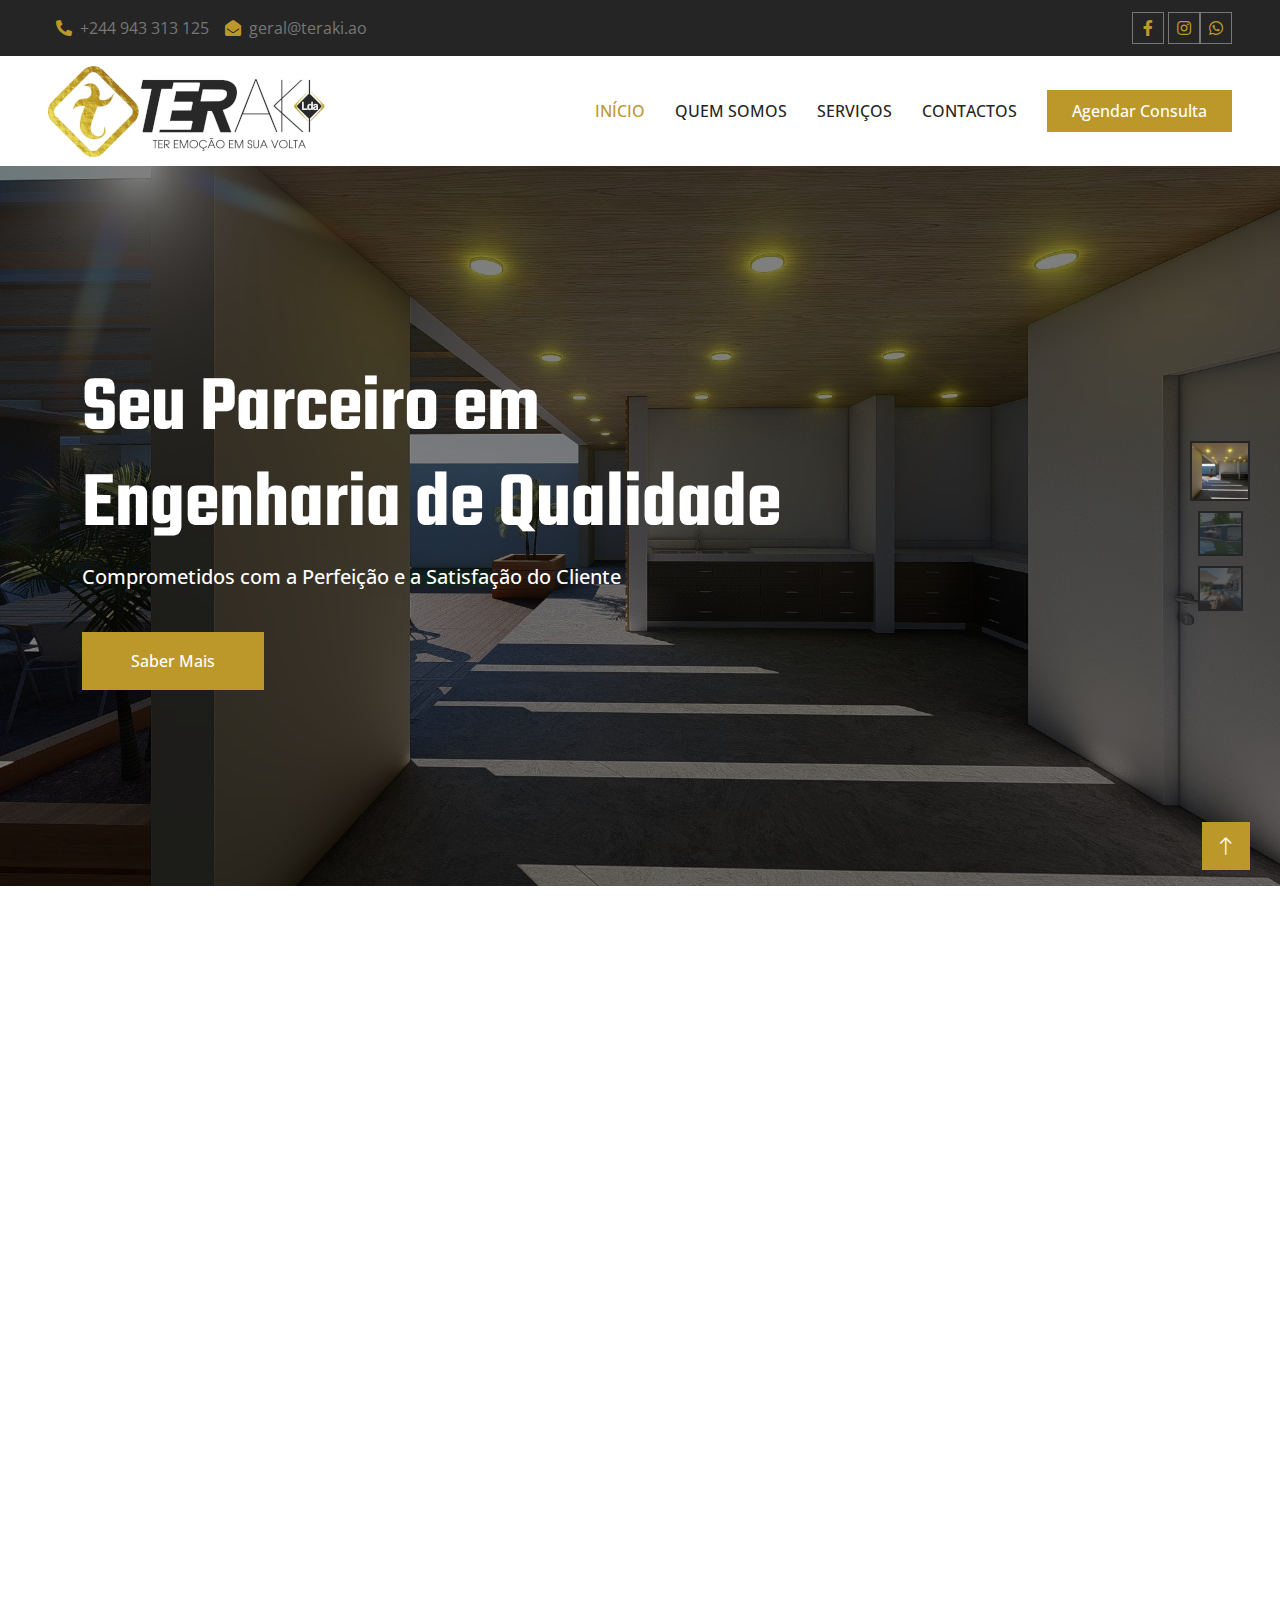
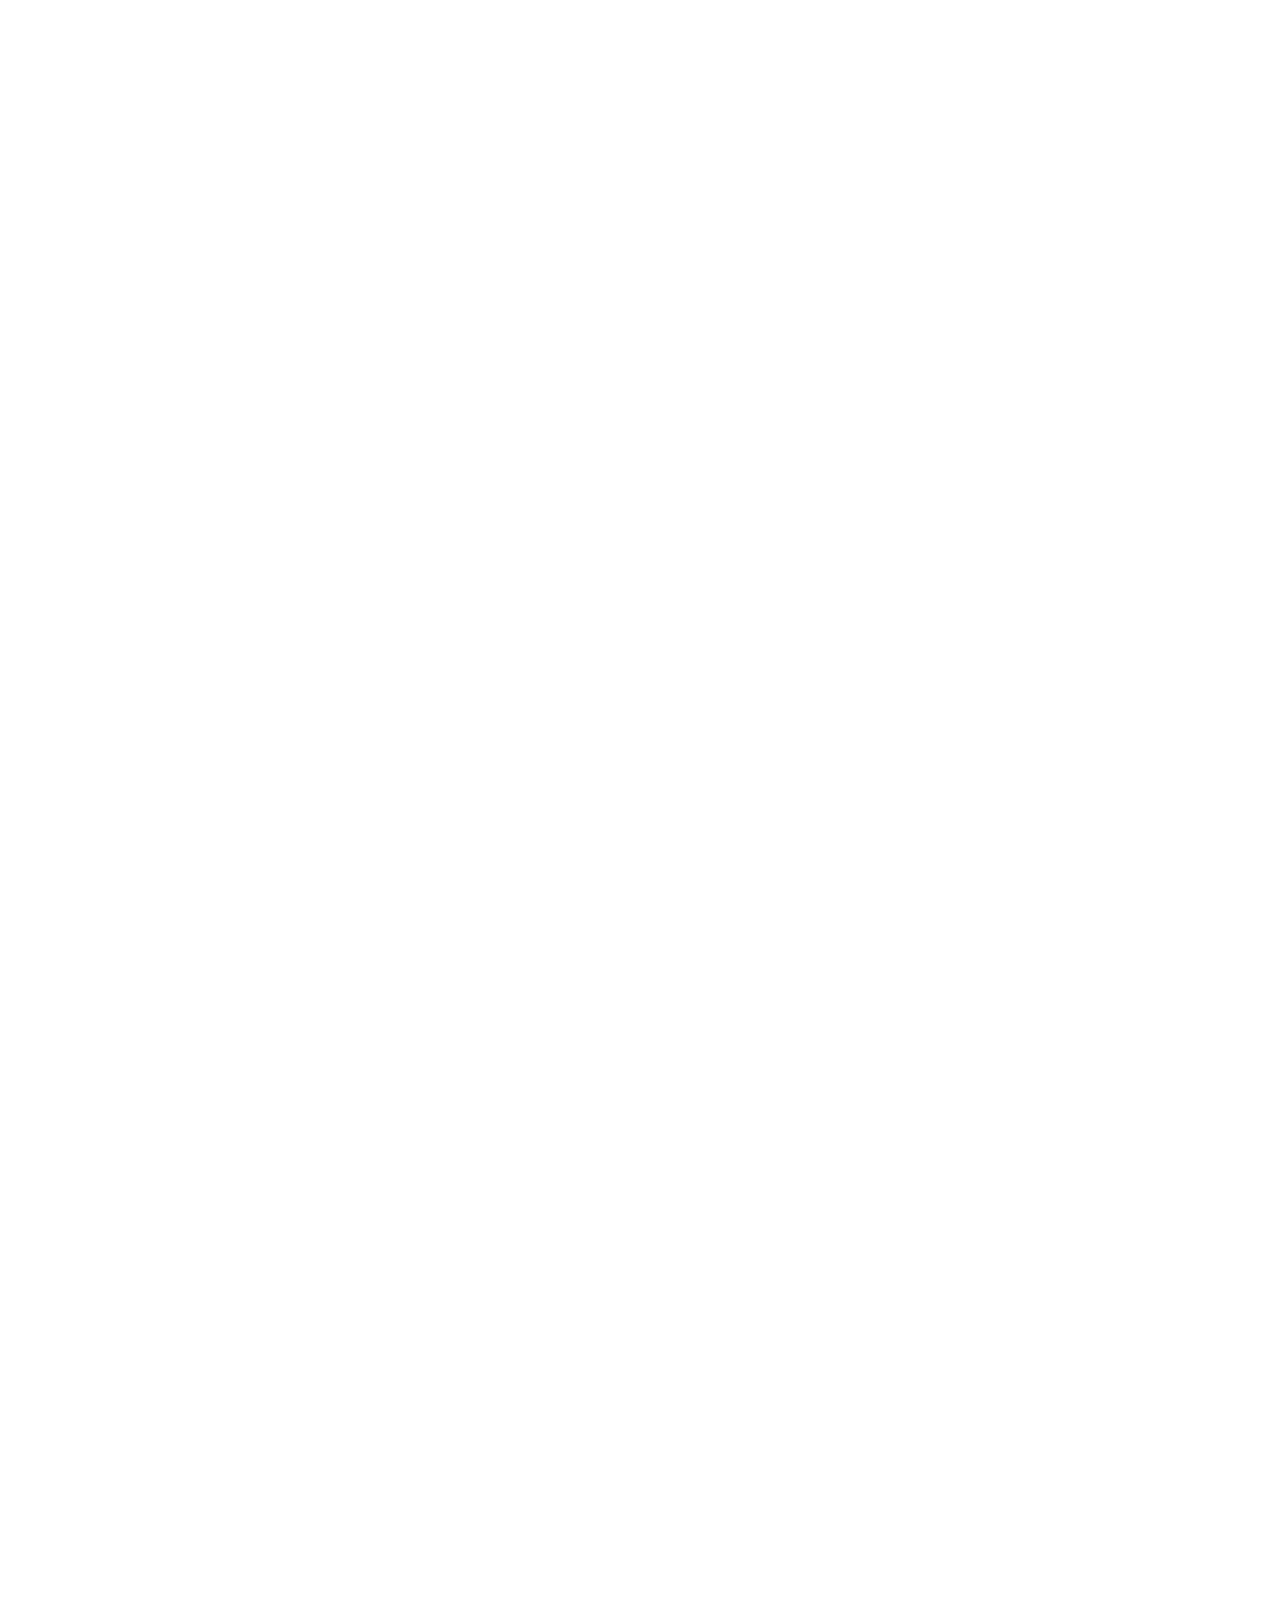
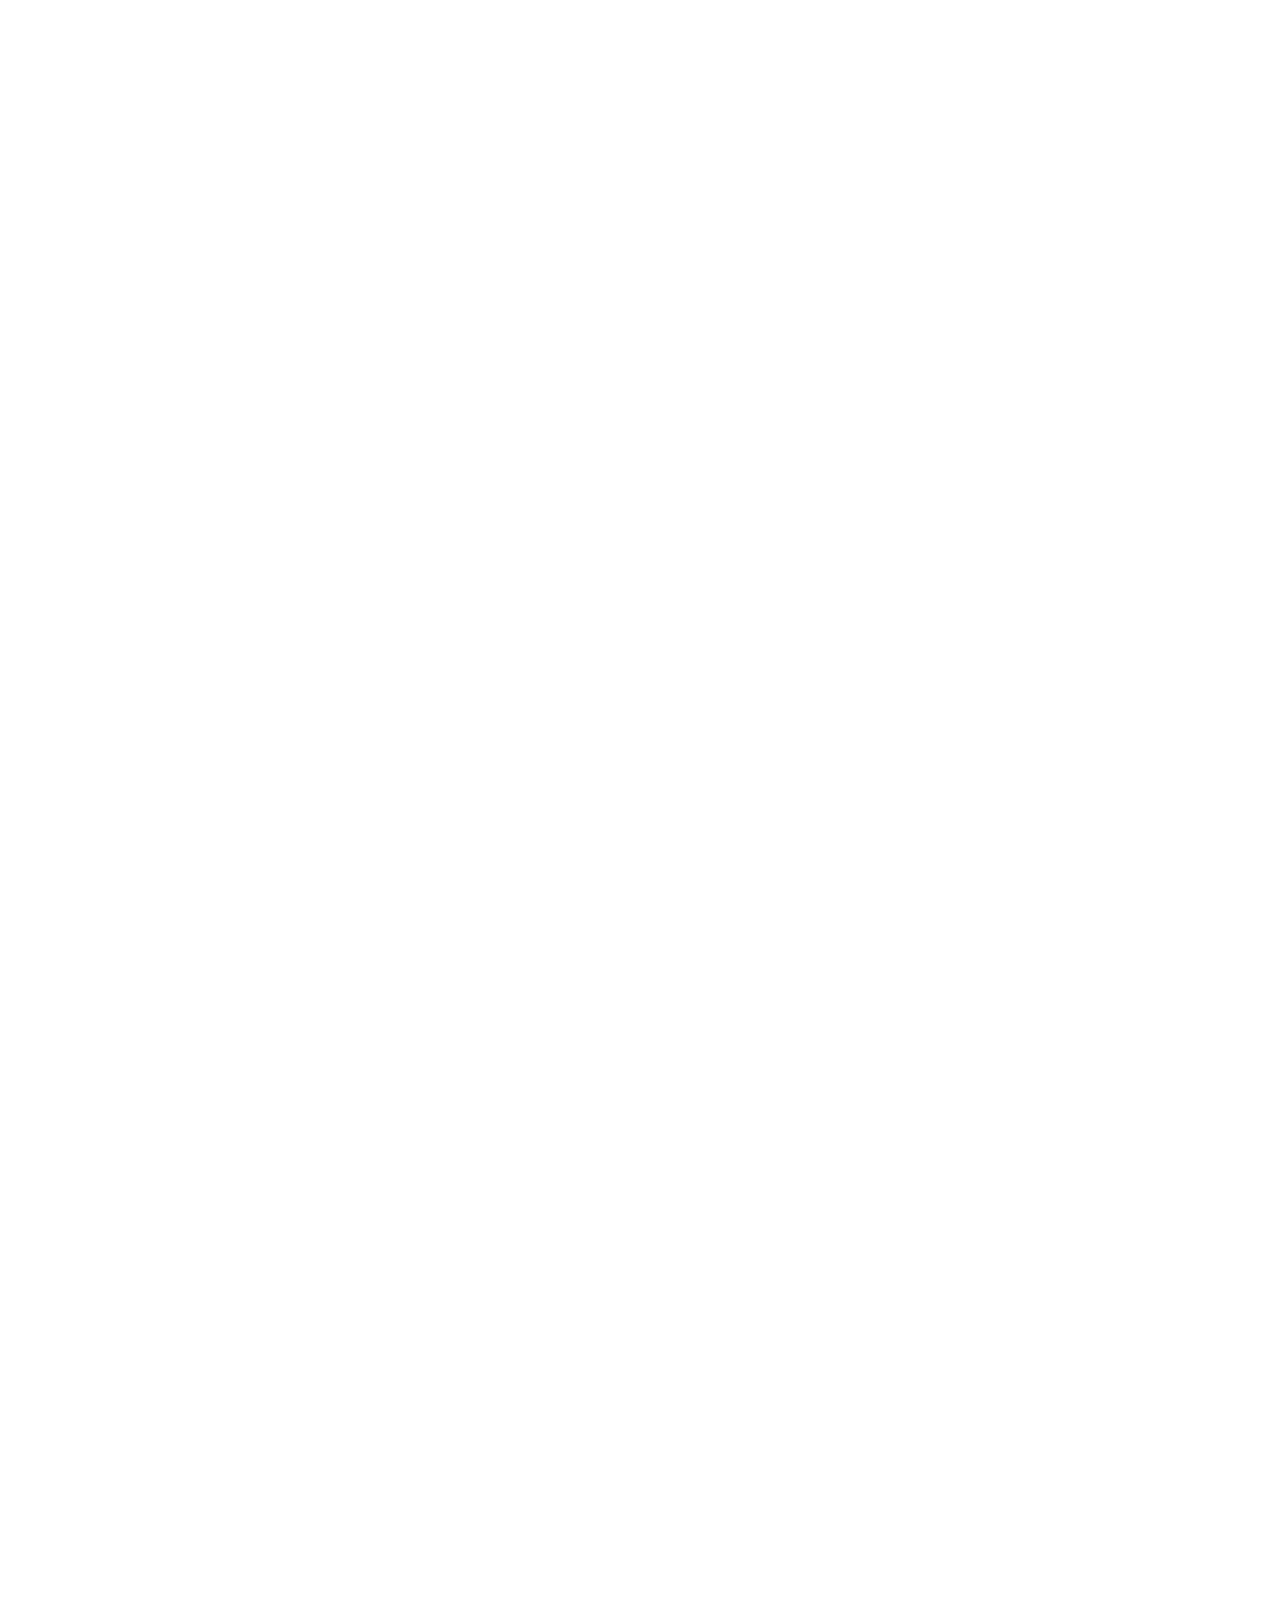
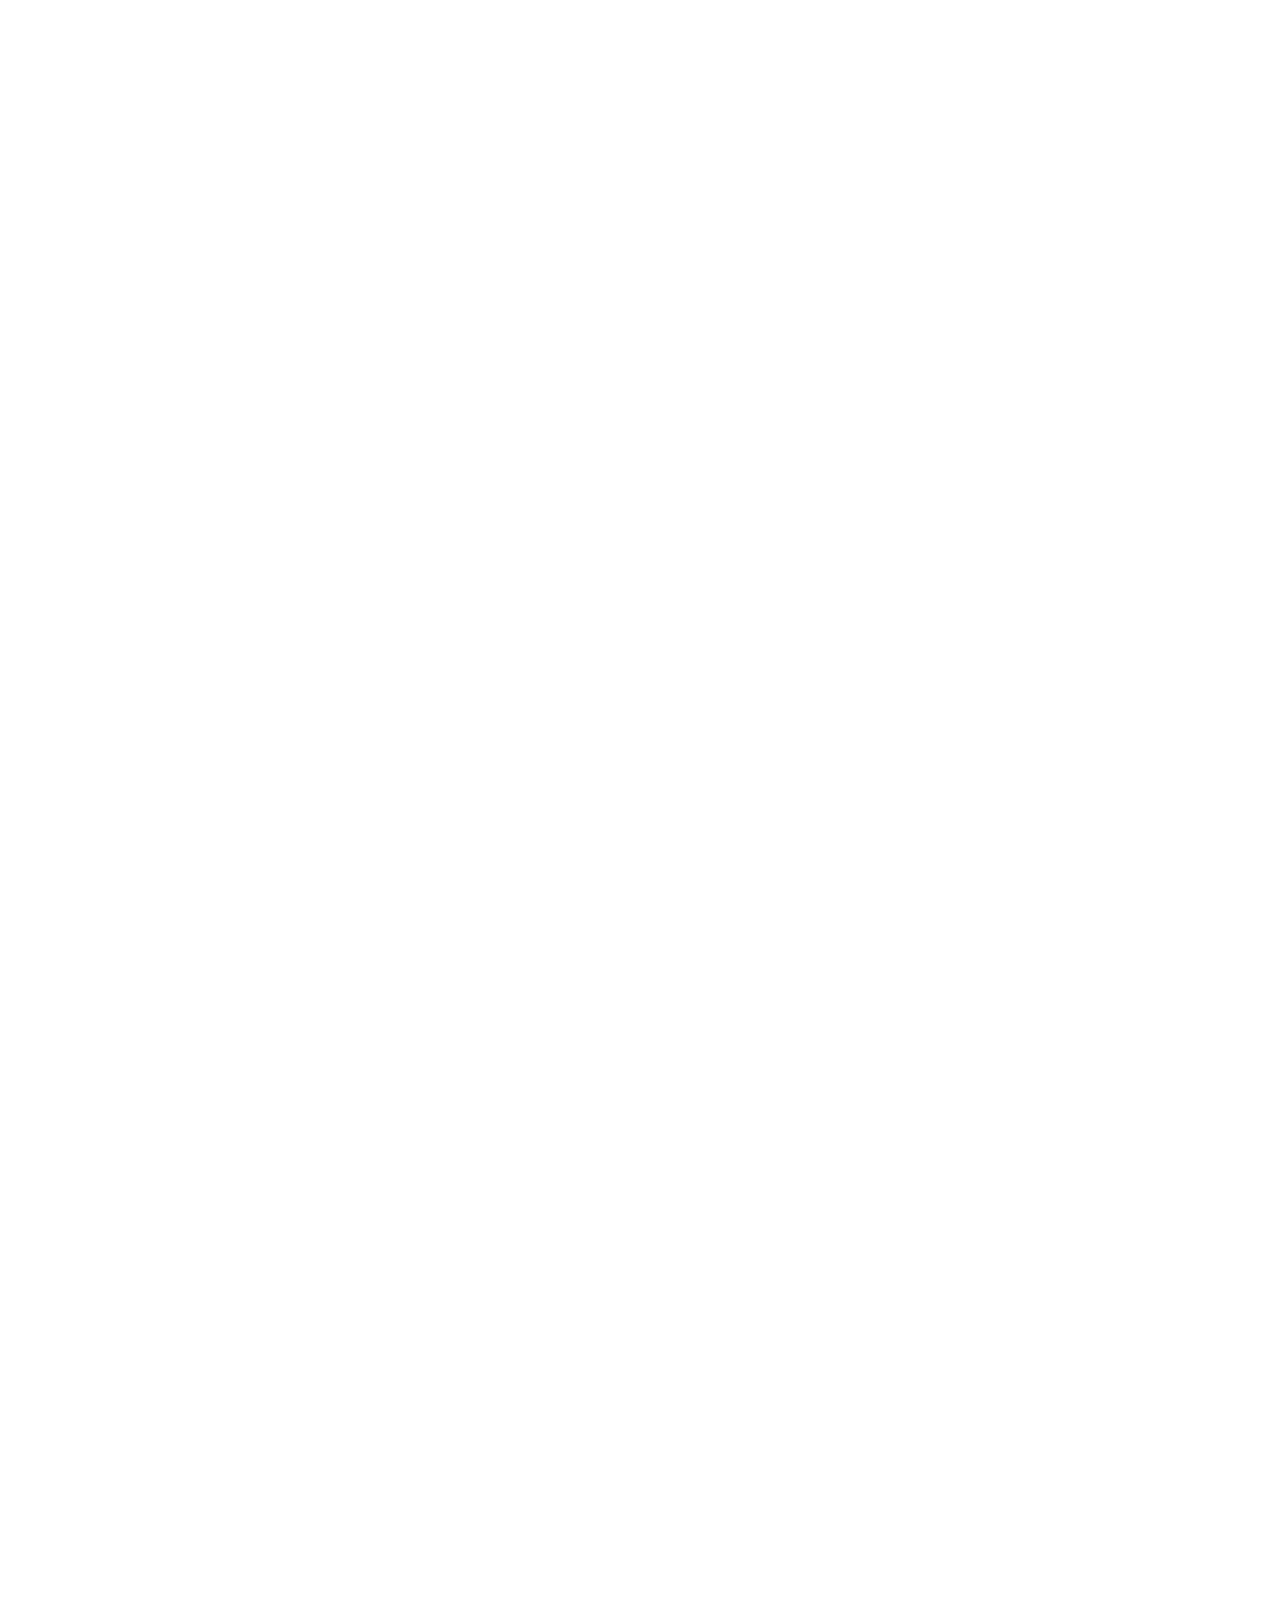
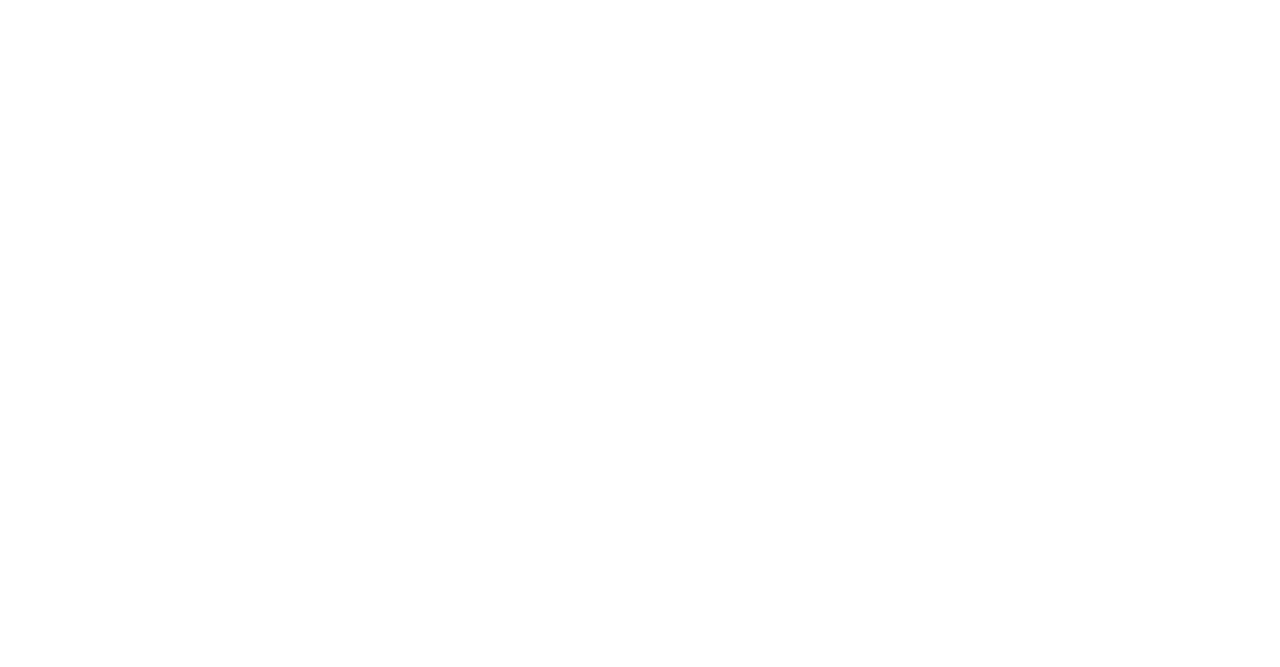
==== commit f4c461f7: "pagina de agendamento - Feita" ====
--- a/index.html
+++ b/index.html
@@ -84,7 +84,7 @@
                 <a href="service.html" class="nav-item nav-link">Serviços</a>
                 <a href="contacto.html" class="nav-item nav-link">Contactos</a>
             </div>
-            <a href="" class="btn btn-primary py-2 px-4 d-none d-lg-block">Agendar Consulta</a>
+            <a href="agendamento.html" class="btn btn-primary py-2 px-4 d-none d-lg-block">Agendar Consulta</a>
         </div>
     </nav>
     <!-- Navbar End -->
@@ -538,7 +538,7 @@
                 <div class="col-lg-6 wow fadeInUp" data-wow-delay="0.1s">
                     <h4 class="section-title">Agendamento</h4>
                     <h1 class="display-5 mb-4">Agende uma Consulta Para Iniciar Seu Projecto dos Sonhos</h1>
-                    <p class="mb-4">Entre em contato conosco para começar seu projecto ideal. Estamos aqui para
+                    <p class="mb-4">Entre em contacto connosco para começar seu projecto ideal. Estamos aqui para
                         transformar suas ideias em realidade.</p>
 
                     <div class="row g-4">
@@ -549,8 +549,9 @@
                                     <i class="fa fa-2x fa-phone-alt text-primary"></i>
                                 </div>
                                 <div class="ms-4">
-                                    <p class="mb-2">Call Us Now</p>
-                                    <h3 class="mb-0">+012 345 6789</h3>
+                                    <p class="mb-2">Ligue-nos agora mesmo</p>
+                                    <h3 class="mb-0">+244 943 313 125</h3>
+                                    <h3 class="mb-0">+244 932 210 482</h3>
                                 </div>
                             </div>
                         </div>
@@ -561,8 +562,8 @@
                                     <i class="fa fa-2x fa-envelope-open text-primary"></i>
                                 </div>
                                 <div class="ms-4">
-                                    <p class="mb-2">Mail Us Now</p>
-                                    <h3 class="mb-0">info@example.com</h3>
+                                    <p class="mb-2">Envie-nos um email</p>
+                                    <h3 class="mb-0">geral@teraki.ao</h3>
                                 </div>
                             </div>
                         </div>
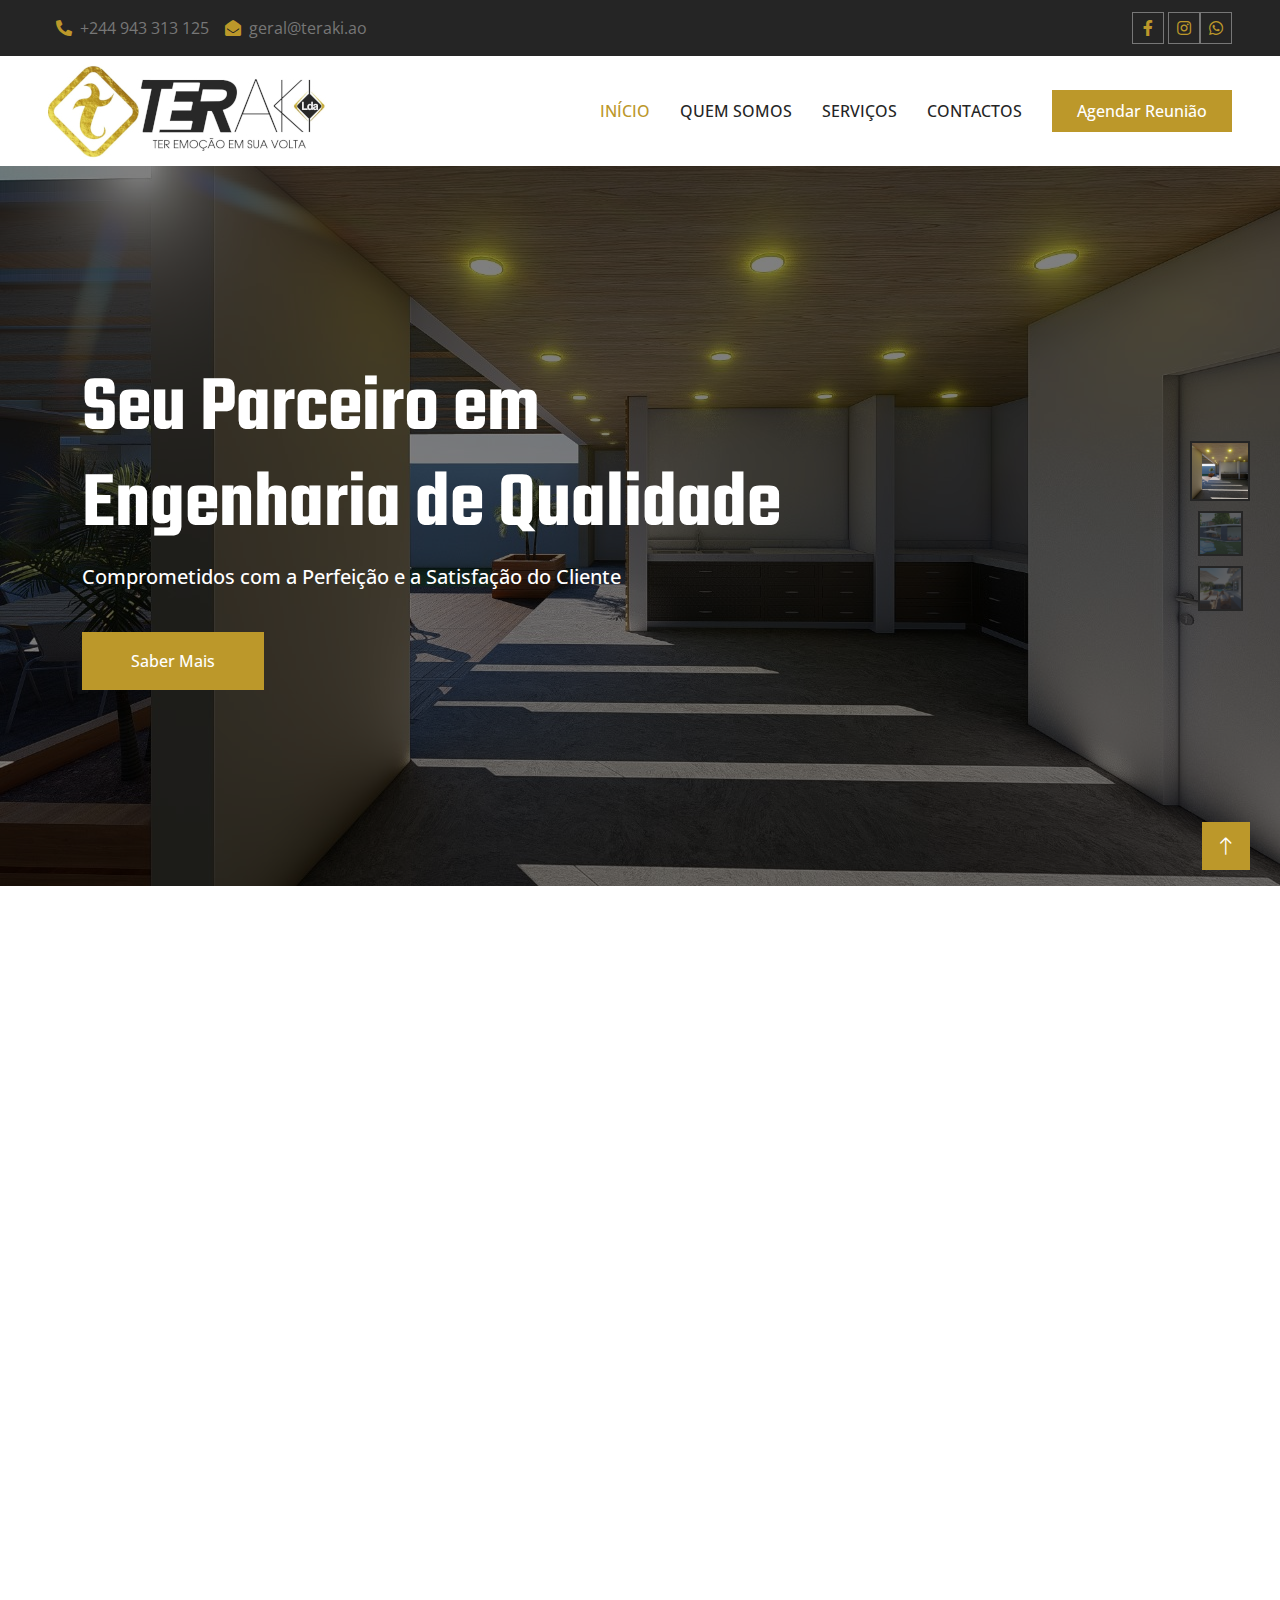
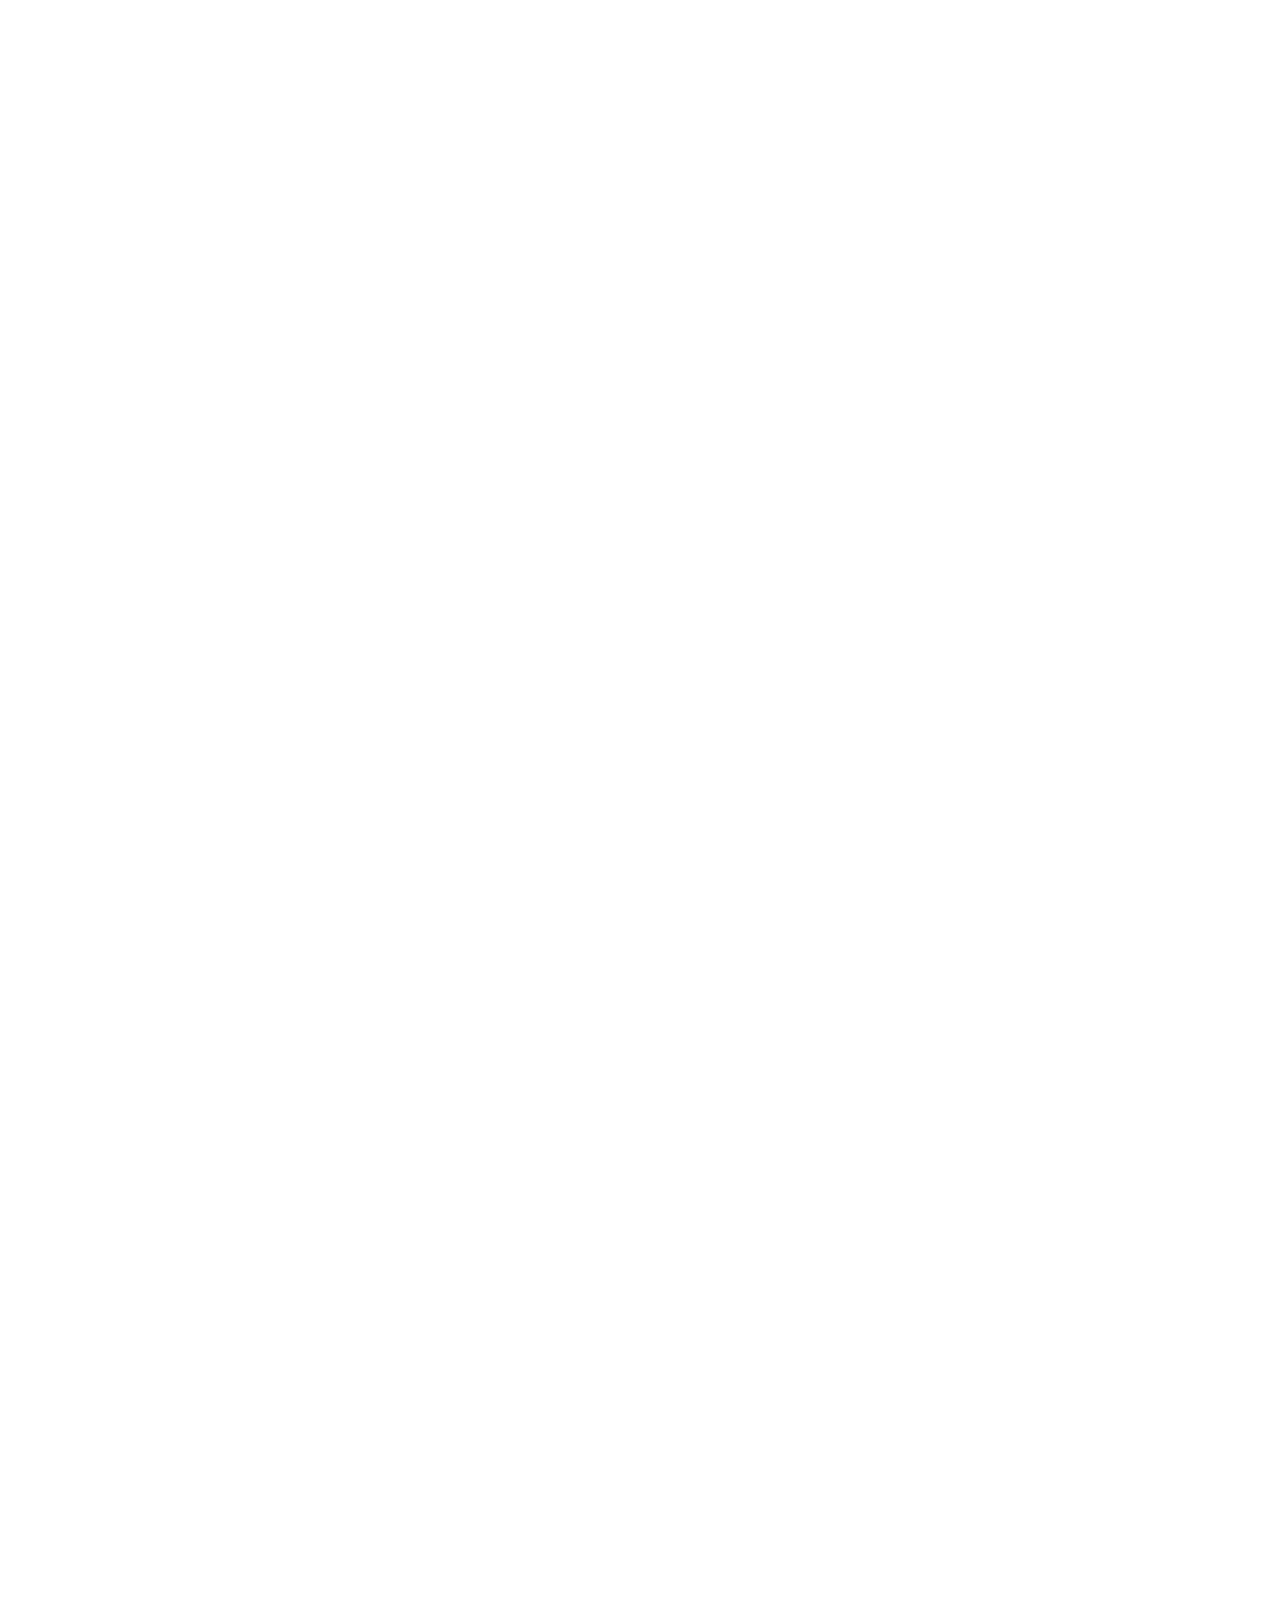
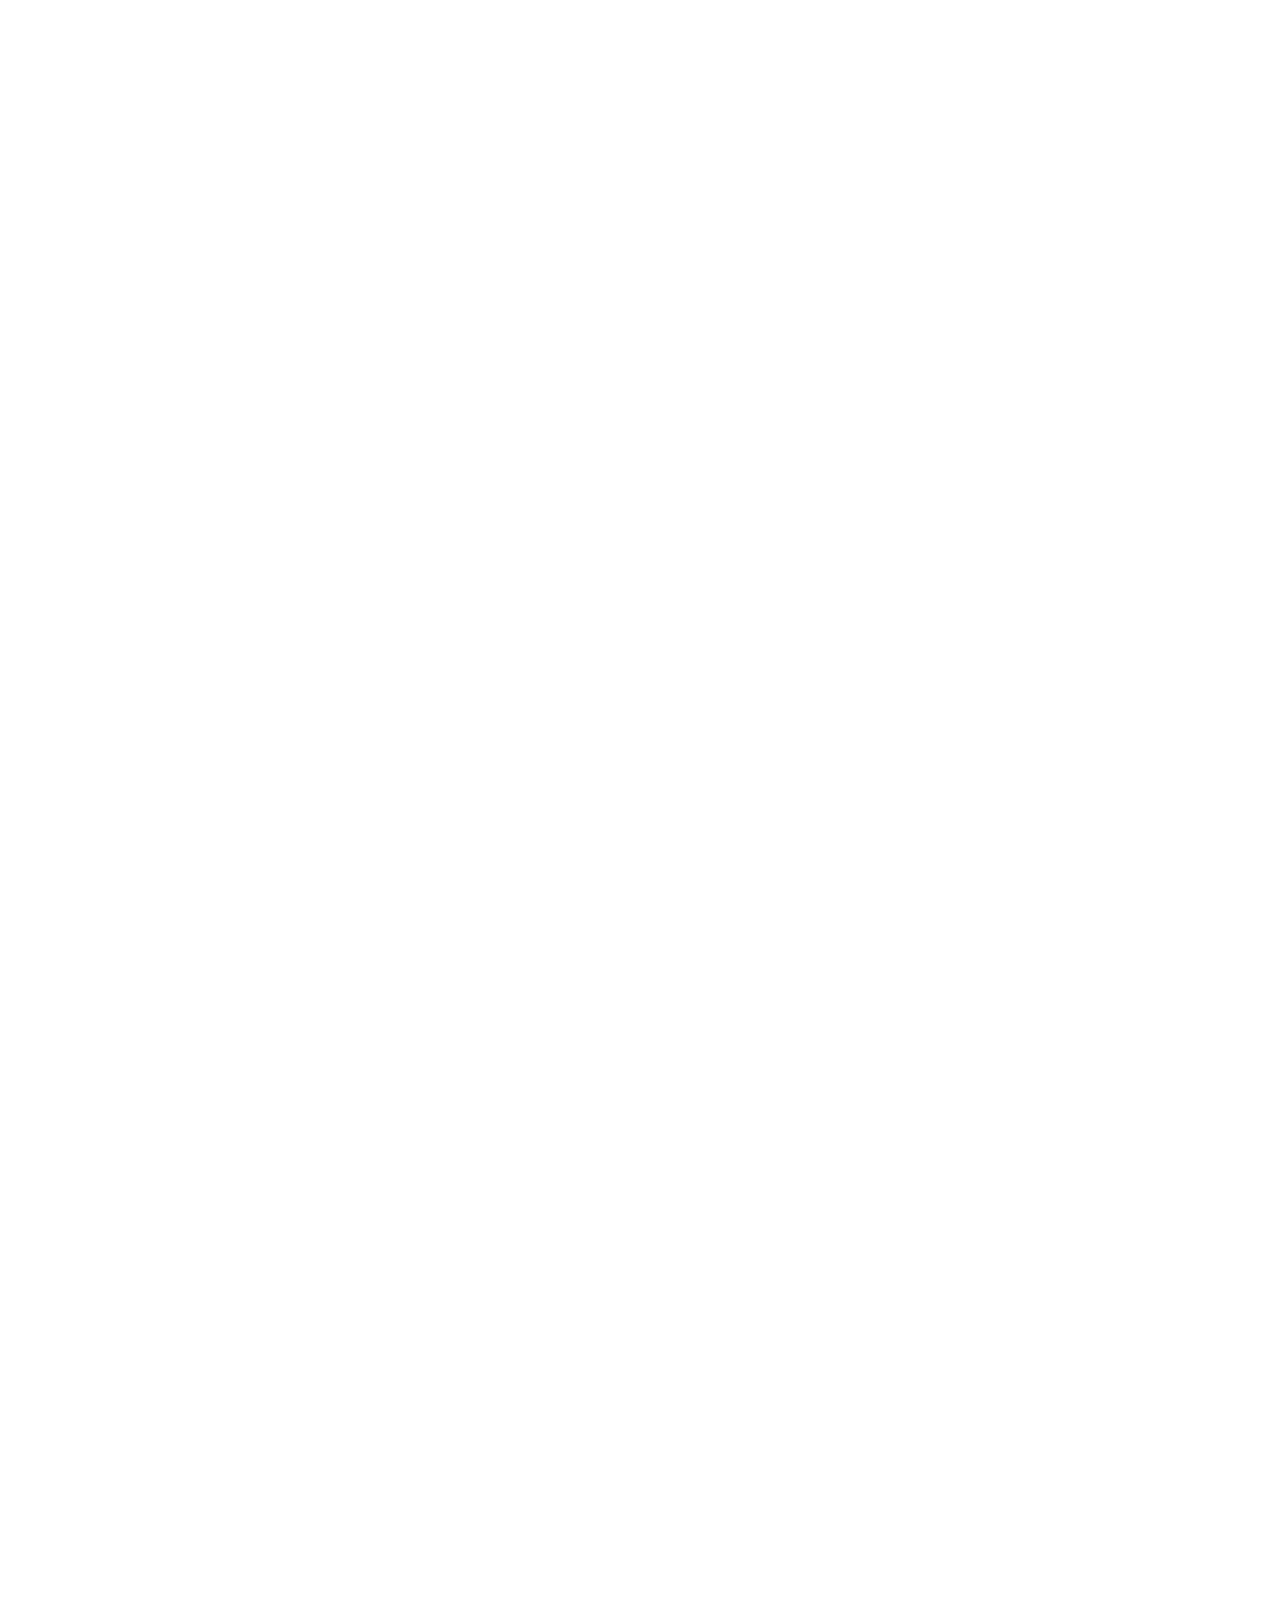
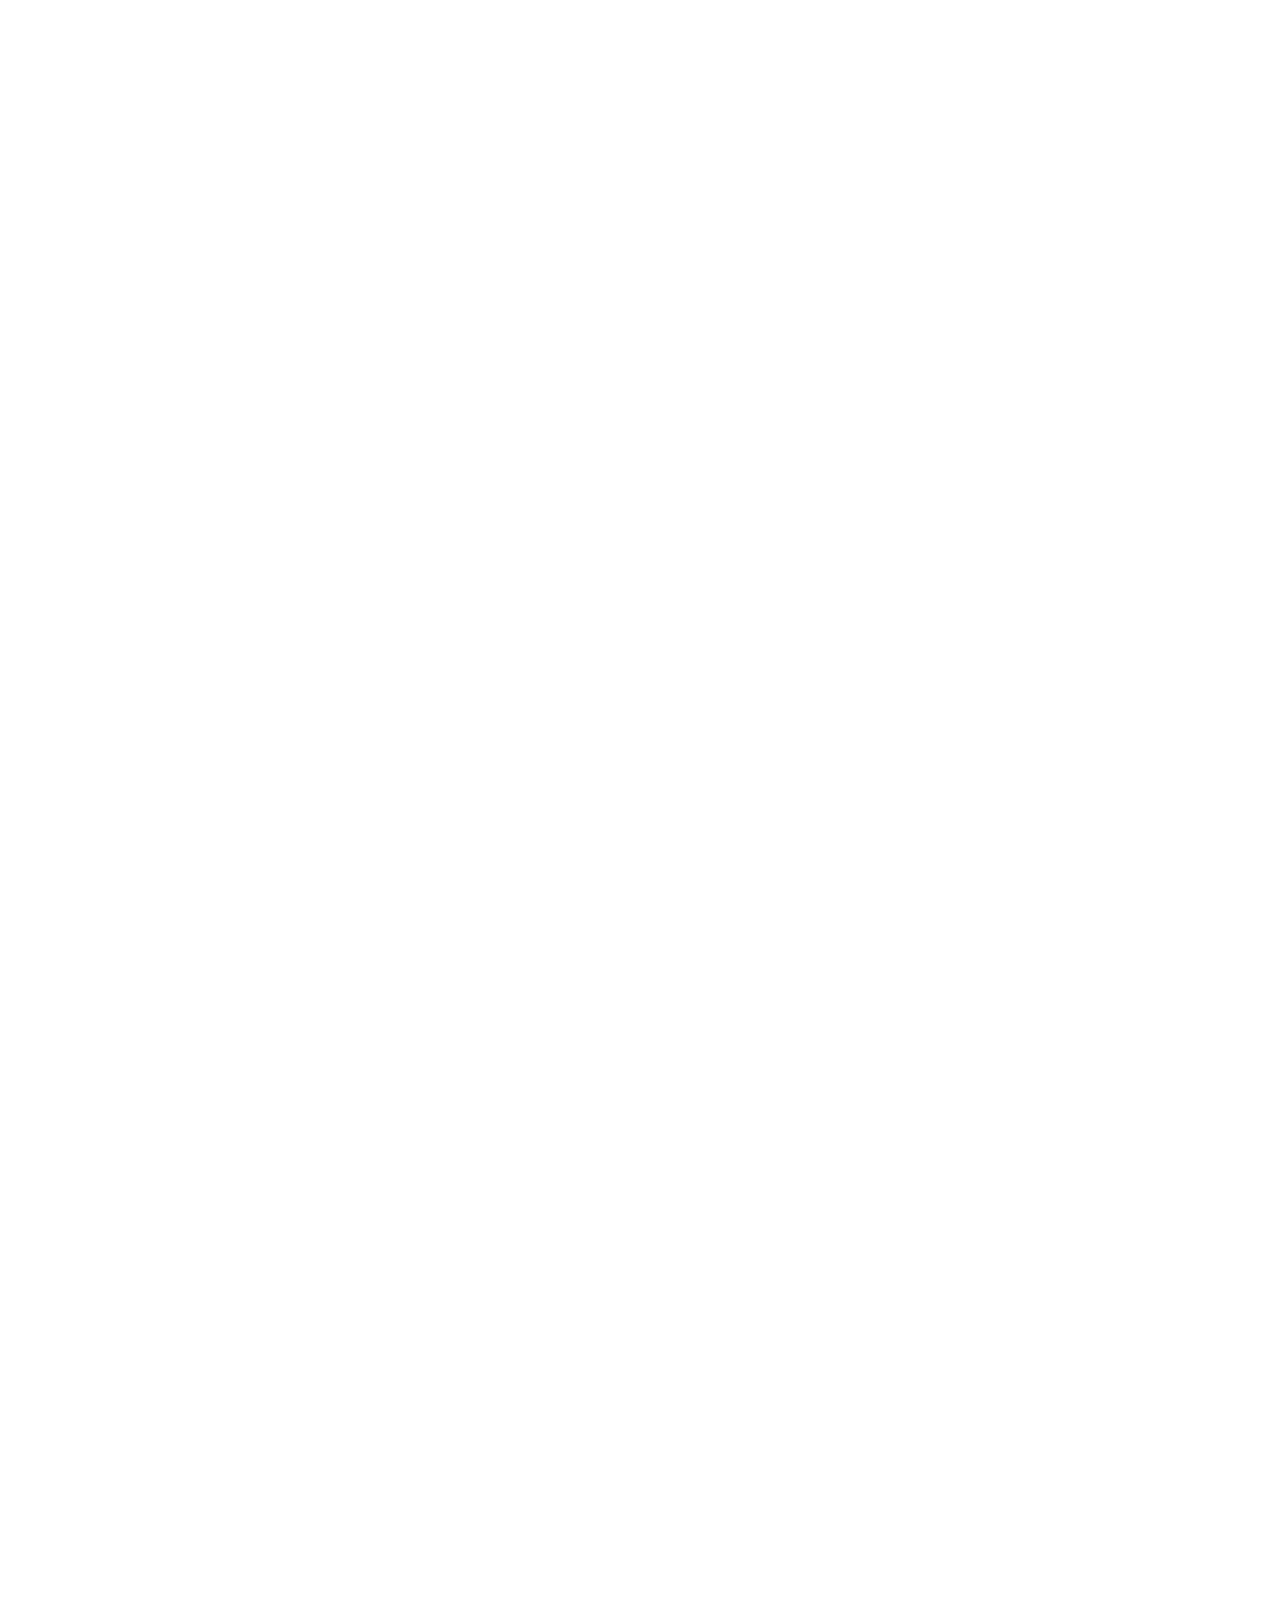
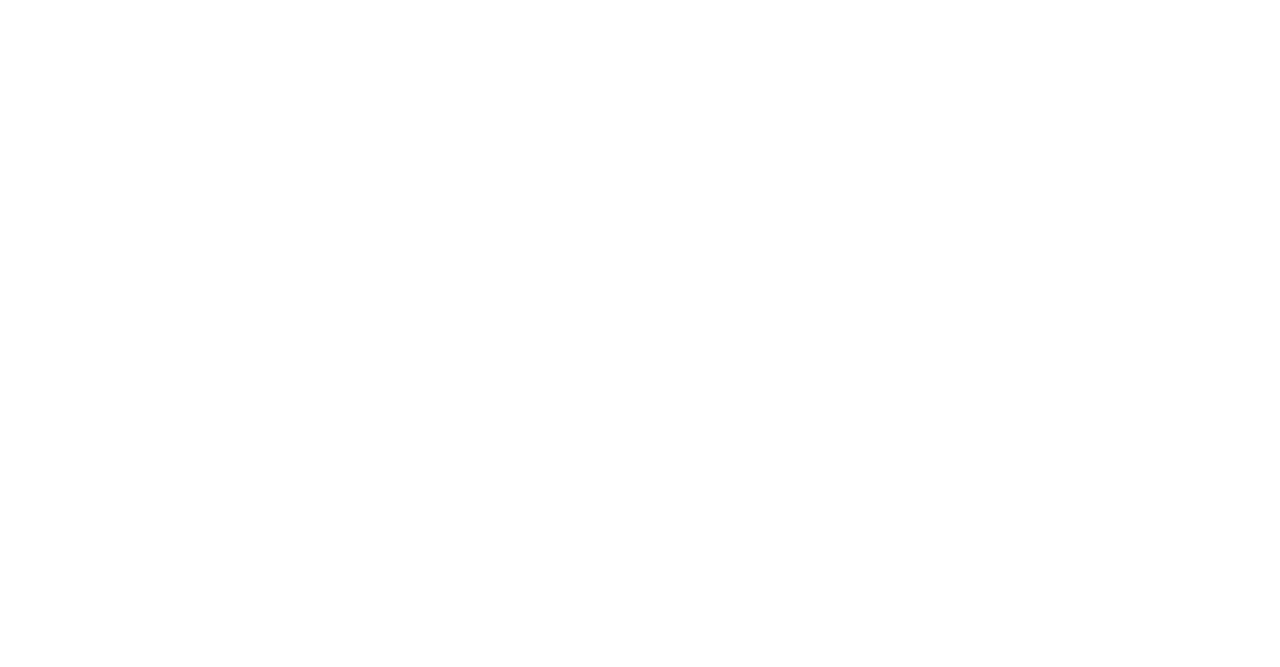
==== commit 88abd57d: "página sobre feita" ====
--- a/index.html
+++ b/index.html
@@ -81,10 +81,10 @@
             <div class="navbar-nav ms-auto p-4 p-lg-0">
                 <a href="index.html" class="nav-item nav-link active">Início</a>
                 <a href="sobre.html" class="nav-item nav-link">Quem Somos</a>
-                <a href="service.html" class="nav-item nav-link">Serviços</a>
+                <a href="servicos.html" class="nav-item nav-link">Serviços</a>
                 <a href="contacto.html" class="nav-item nav-link">Contactos</a>
             </div>
-            <a href="agendamento.html" class="btn btn-primary py-2 px-4 d-none d-lg-block">Agendar Consulta</a>
+            <a href="agendamento.html" class="btn btn-primary py-2 px-4 d-none d-lg-block">Agendar Reunião</a>
         </div>
     </nav>
     <!-- Navbar End -->
@@ -604,7 +604,7 @@
                             <textarea class="form-control" rows="5" placeholder="Mensagems"></textarea>
                         </div>
                         <div class="col-12">
-                            <button class="btn btn-primary w-100 py-3" type="submit">Agendar Consulta</button>
+                            <button class="btn btn-primary w-100 py-3" type="submit">Agendar Reunião</button>
                         </div>
                     </div>
                 </div>
@@ -675,7 +675,7 @@
                     <h3 class="text-light mb-4">Atalhos</h3>
                     <a class="btn btn-link" href="">Quem Somos</a>
                     <a class="btn btn-link" href="">Contactos</a>
-                    <a class="btn btn-link" href="">Agendar consulta</a>
+                    <a class="btn btn-link" href="">Agendar Reunião</a>
                     <a class="btn btn-link" href="">Projectos</a>
                     <a class="btn btn-link" href="">Nossos Serviços</a>
                 </div>
--- a/assets/css/style.css
+++ b/assets/css/style.css
@@ -233,7 +233,7 @@
 }
 
 .page-header {
-    background: linear-gradient(rgba(0, 0, 0, .5), rgba(0, 0, 0, .5)), url(../img/carousel-1.jpg) center center no-repeat;
+    background: linear-gradient(rgba(0, 0, 0, .5), rgba(0, 0, 0, .5)), url(../images/slide/03.jpg) center center no-repeat;
     background-size: cover;
 }
 
